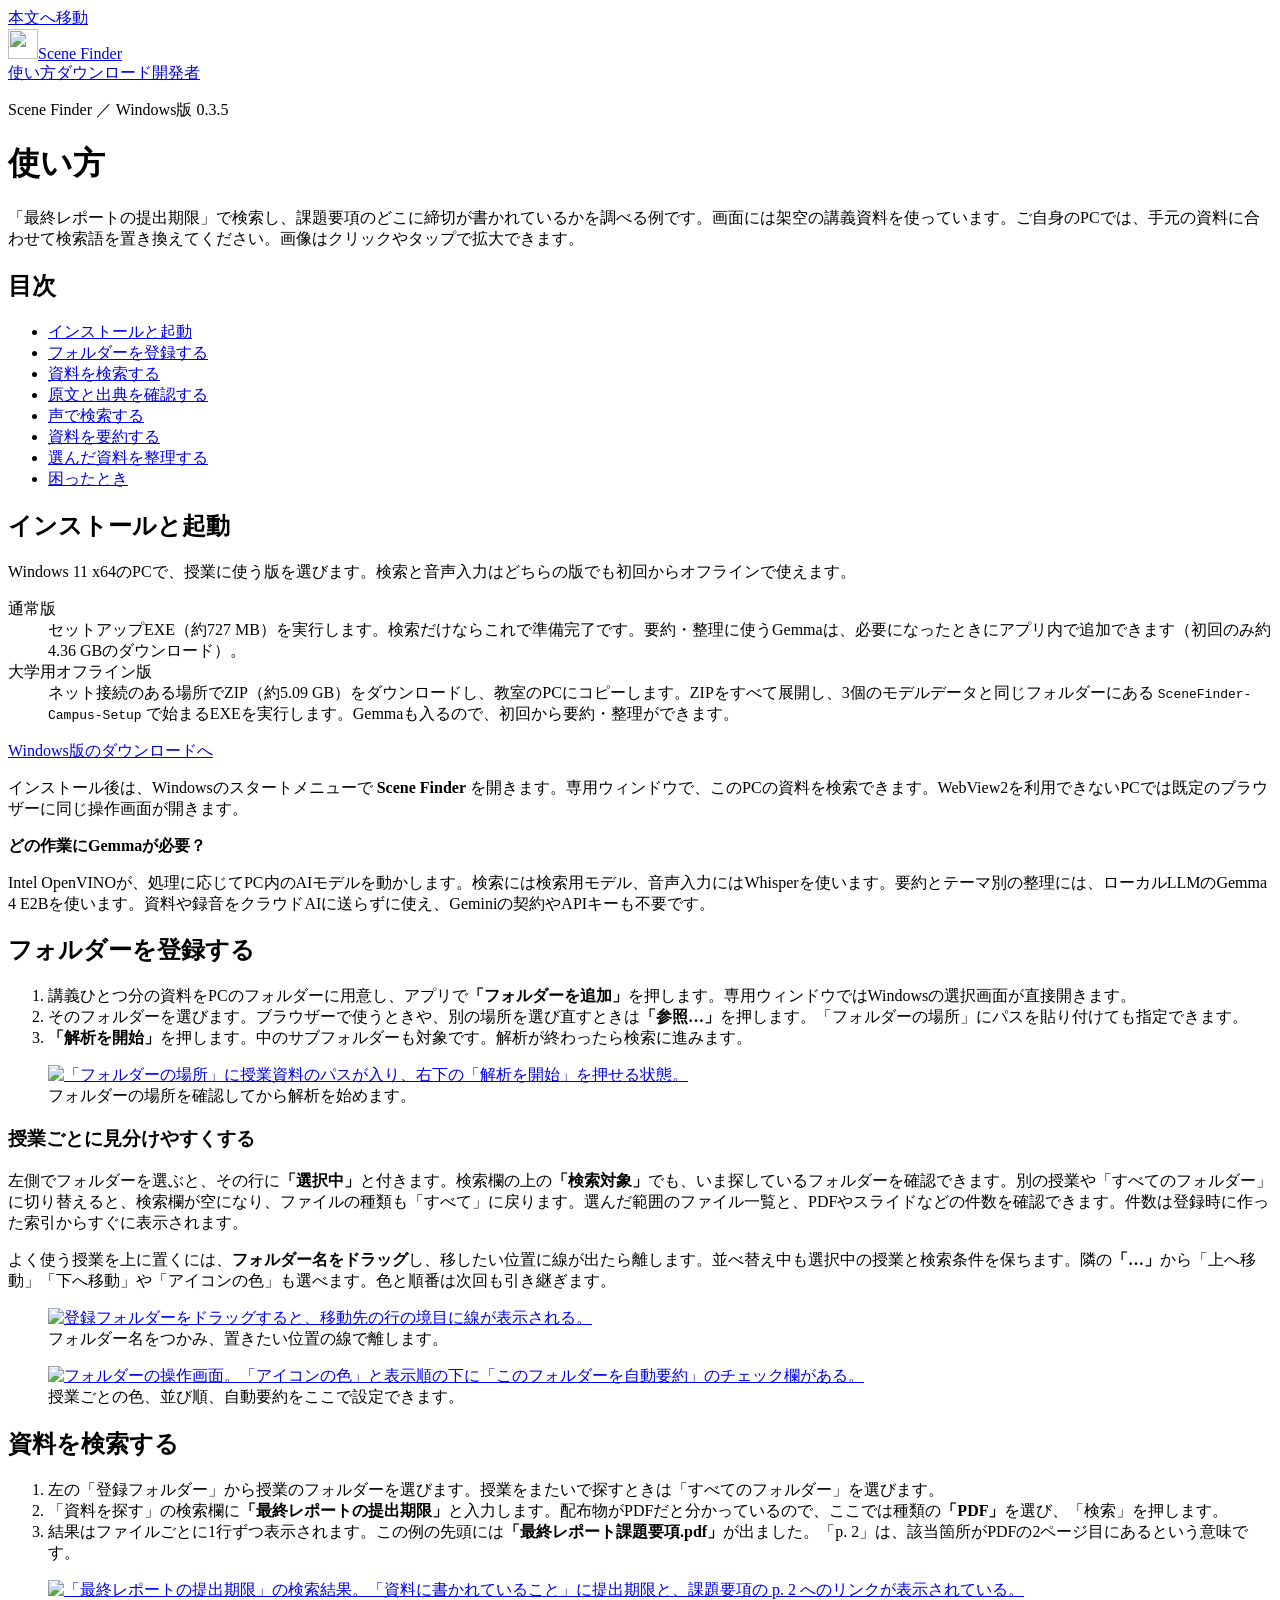
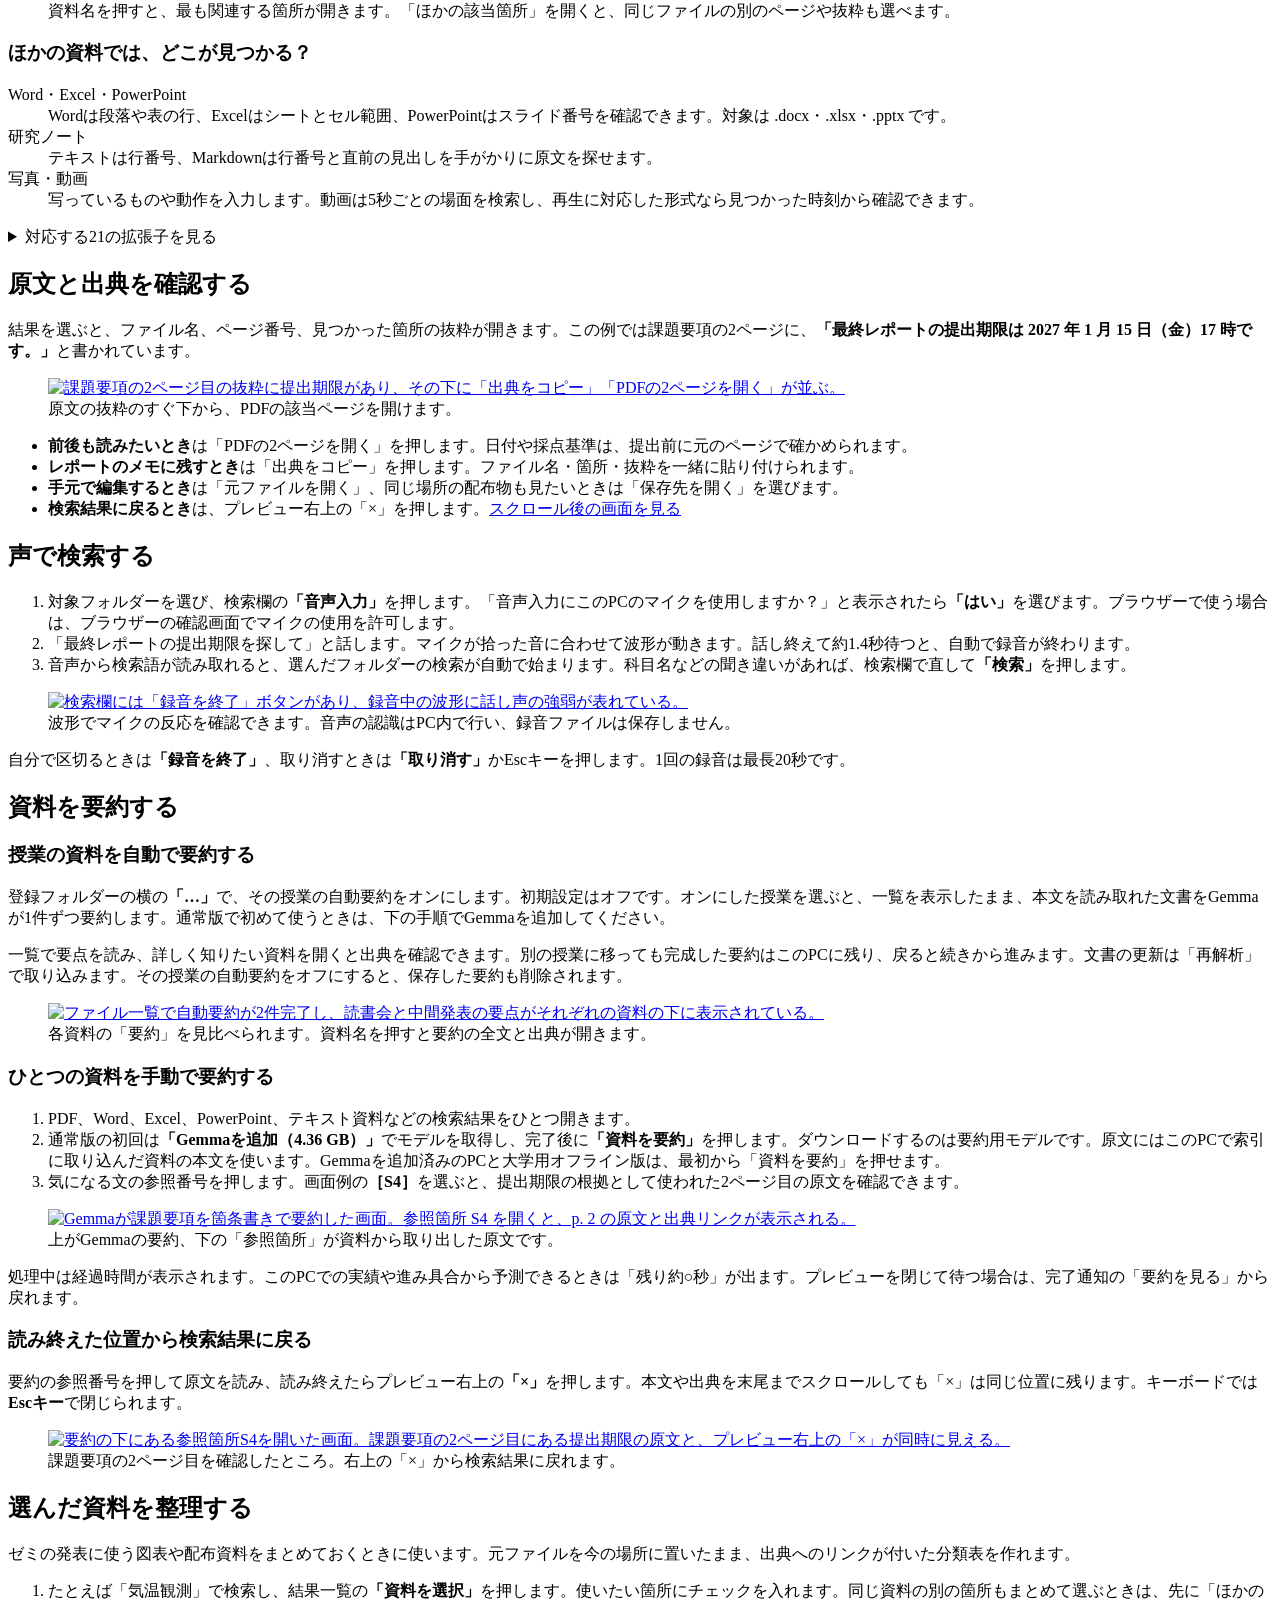
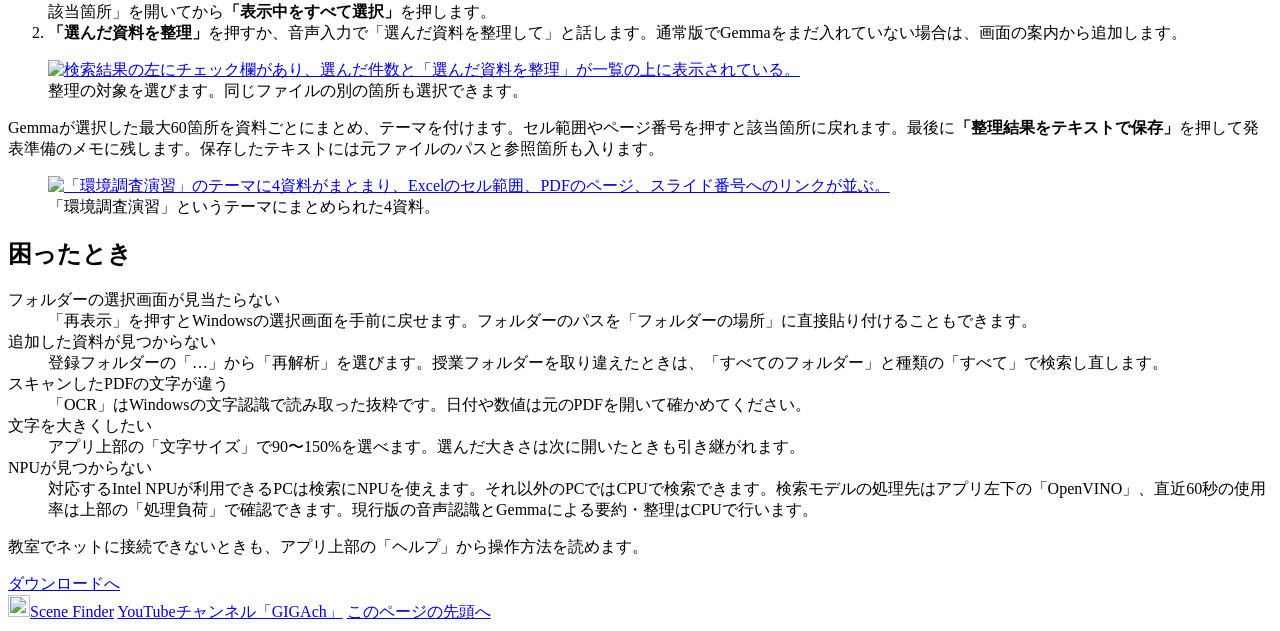
==== public/guide/index.html @ 49813d2c "検証済みの0.3.5大学用ZIPと自動要約の完了画面を反映" ====
<!doctype html>
<html lang="ja">
<head>
  <meta charset="utf-8">
  <meta name="viewport" content="width=device-width, initial-scale=1">
  <meta name="theme-color" content="#f8f7f1">
  <meta name="description" content="Scene Finderの使い方。授業フォルダーを登録し、検索結果からPDFの原文を開く手順を実際の画面で紹介します。音声検索、Gemmaの要約・整理、オフラインでの導入方法も掲載。">
  <title>使い方｜Scene Finder</title>
  <link rel="icon" href="/assets/brand.svg" type="image/svg+xml">
  <link rel="stylesheet" href="/site.css">
  <link rel="stylesheet" href="/guide/guide.css">
</head>
<body class="guide-page">
  <a class="skip" href="#main">本文へ移動</a>
  <header class="mast">
    <div class="frame mast-inner">
      <a class="wordmark" href="/" aria-label="Scene Finder トップ"><img src="/assets/brand.svg" alt="" width="30" height="30"><span>Scene Finder</span></a>
      <nav aria-label="サイトメニュー"><a href="/guide/" aria-current="page">使い方</a><a href="/#downloads">ダウンロード</a><a href="/#developer">開発者</a></nav>
    </div>
  </header>
  <main id="main" class="frame guide-layout" tabindex="-1">
    <div class="guide-title">
      <p class="guide-edition">Scene Finder ／ Windows版 0.3.5</p>
      <h1>使い方</h1>
      <p>「最終レポートの提出期限」で検索し、課題要項のどこに締切が書かれているかを調べる例です。画面には架空の講義資料を使っています。ご自身のPCでは、手元の資料に合わせて検索語を置き換えてください。画像はクリックやタップで拡大できます。</p>
    </div>
    <nav class="contents" aria-label="使い方の目次">
      <h2>目次</h2>
      <ul>
        <li><a href="#setup">インストールと起動</a></li>
        <li><a href="#folder">フォルダーを登録する</a></li>
        <li><a href="#search">資料を検索する</a></li>
        <li><a href="#source">原文と出典を確認する</a></li>
        <li><a href="#voice">声で検索する</a></li>
        <li><a href="#summary">資料を要約する</a></li>
        <li><a href="#organize">選んだ資料を整理する</a></li>
        <li><a href="#help">困ったとき</a></li>
      </ul>
    </nav>
    <div class="guide-body">
      <section id="setup">
        <h2>インストールと起動</h2>
        <p>Windows 11 x64のPCで、授業に使う版を選びます。検索と音声入力はどちらの版でも初回からオフラインで使えます。</p>
        <dl class="guide-editions">
          <div><dt>通常版</dt><dd>セットアップEXE（約727 MB）を実行します。検索だけならこれで準備完了です。要約・整理に使うGemmaは、必要になったときにアプリ内で追加できます（初回のみ約4.36 GBのダウンロード）。</dd></div>
          <div><dt>大学用オフライン版</dt><dd>ネット接続のある場所でZIP（約5.09 GB）をダウンロードし、教室のPCにコピーします。ZIPをすべて展開し、3個のモデルデータと同じフォルダーにある <code>SceneFinder-Campus-Setup</code> で始まるEXEを実行します。Gemmaも入るので、初回から要約・整理ができます。</dd></div>
        </dl>
        <p><a class="guide-text-link" href="/#downloads">Windows版のダウンロードへ</a></p>
        <p>インストール後は、Windowsのスタートメニューで <strong>Scene Finder</strong> を開きます。専用ウィンドウで、このPCの資料を検索できます。WebView2を利用できないPCでは既定のブラウザーに同じ操作画面が開きます。</p>
        <aside class="guide-note"><strong>どの作業にGemmaが必要？</strong><p>Intel OpenVINOが、処理に応じてPC内のAIモデルを動かします。検索には検索用モデル、音声入力にはWhisperを使います。要約とテーマ別の整理には、ローカルLLMのGemma 4 E2Bを使います。資料や録音をクラウドAIに送らずに使え、Geminiの契約やAPIキーも不要です。</p></aside>
      </section>

      <section id="folder">
        <h2>フォルダーを登録する</h2>
        <ol>
          <li>講義ひとつ分の資料をPCのフォルダーに用意し、アプリで<strong>「フォルダーを追加」</strong>を押します。専用ウィンドウではWindowsの選択画面が直接開きます。</li>
          <li>そのフォルダーを選びます。ブラウザーで使うときや、別の場所を選び直すときは<strong>「参照…」</strong>を押します。「フォルダーの場所」にパスを貼り付けても指定できます。</li>
          <li><strong>「解析を開始」</strong>を押します。中のサブフォルダーも対象です。解析が終わったら検索に進みます。</li>
        </ol>
        <figure class="guide-shot compact"><a href="/assets/guide/folder-add.webp" target="_blank" rel="noopener" aria-label="フォルダーを追加する画面を拡大（新しいタブ）"><img src="/assets/guide/folder-add.webp" width="1032" height="624" alt="「フォルダーの場所」に授業資料のパスが入り、右下の「解析を開始」を押せる状態。" loading="lazy"></a><figcaption>フォルダーの場所を確認してから解析を始めます。</figcaption></figure>
        <h3>授業ごとに見分けやすくする</h3>
        <p>左側でフォルダーを選ぶと、その行に<strong>「選択中」</strong>と付きます。検索欄の上の<strong>「検索対象」</strong>でも、いま探しているフォルダーを確認できます。別の授業や「すべてのフォルダー」に切り替えると、検索欄が空になり、ファイルの種類も「すべて」に戻ります。選んだ範囲のファイル一覧と、PDFやスライドなどの件数を確認できます。件数は登録時に作った索引からすぐに表示されます。</p>
        <p>よく使う授業を上に置くには、<strong>フォルダー名をドラッグ</strong>し、移したい位置に線が出たら離します。並べ替え中も選択中の授業と検索条件を保ちます。隣の<strong>「…」</strong>から「上へ移動」「下へ移動」や「アイコンの色」も選べます。色と順番は次回も引き継ぎます。</p>
        <figure class="guide-shot compact"><a href="/assets/guide/folder-drag.webp" target="_blank" rel="noopener" aria-label="ドラッグで授業の順番を変更する画面を拡大（新しいタブ）"><img src="/assets/guide/folder-drag.webp" width="486" height="394" alt="登録フォルダーをドラッグすると、移動先の行の境目に線が表示される。" loading="lazy"></a><figcaption>フォルダー名をつかみ、置きたい位置の線で離します。</figcaption></figure>
        <figure class="guide-shot compact"><a href="/assets/guide/folder-settings.webp" target="_blank" rel="noopener" aria-label="フォルダーの色と並び順の設定画面を拡大（新しいタブ）"><img src="/assets/guide/folder-settings.webp" width="720" height="627" alt="フォルダーの操作画面。「アイコンの色」と表示順の下に「このフォルダーを自動要約」のチェック欄がある。" loading="lazy"></a><figcaption>授業ごとの色、並び順、自動要約をここで設定できます。</figcaption></figure>
      </section>

      <section id="search">
        <h2>資料を検索する</h2>
        <ol>
          <li>左の「登録フォルダー」から授業のフォルダーを選びます。授業をまたいで探すときは「すべてのフォルダー」を選びます。</li>
          <li>「資料を探す」の検索欄に<strong>「最終レポートの提出期限」</strong>と入力します。配布物がPDFだと分かっているので、ここでは種類の<strong>「PDF」</strong>を選び、「検索」を押します。</li>
          <li>結果はファイルごとに1行ずつ表示されます。この例の先頭には<strong>「最終レポート課題要項.pdf」</strong>が出ました。「p. 2」は、該当箇所がPDFの2ページ目にあるという意味です。</li>
        </ol>
        <figure class="guide-shot"><a href="/assets/guide/search-results.webp" target="_blank" rel="noopener" aria-label="PDFの検索結果を拡大（新しいタブ）"><img src="/assets/guide/search-results.webp" width="1280" height="900" alt="「最終レポートの提出期限」の検索結果。「資料に書かれていること」に提出期限と、課題要項の p. 2 へのリンクが表示されている。" loading="lazy"></a><figcaption>資料名を押すと、最も関連する箇所が開きます。「ほかの該当箇所」を開くと、同じファイルの別のページや抜粋も選べます。</figcaption></figure>
        <h3>ほかの資料では、どこが見つかる？</h3>
        <dl class="formats">
          <div><dt>Word・Excel・PowerPoint</dt><dd>Wordは段落や表の行、Excelはシートとセル範囲、PowerPointはスライド番号を確認できます。対象は .docx・.xlsx・.pptx です。</dd></div>
          <div><dt>研究ノート</dt><dd>テキストは行番号、Markdownは行番号と直前の見出しを手がかりに原文を探せます。</dd></div>
          <div><dt>写真・動画</dt><dd>写っているものや動作を入力します。動画は5秒ごとの場面を検索し、再生に対応した形式なら見つかった時刻から確認できます。</dd></div>
        </dl>
        <details><summary>対応する21の拡張子を見る</summary><ul>
          <li>文書・表・スライド　.pdf、.docx、.xlsx、.pptx</li>
          <li>テキスト・研究ノート　.txt、.md</li>
          <li>写真　.jpg、.jpeg、.png、.webp、.bmp、.tif、.tiff</li>
          <li>動画　.mp4、.mov、.m4v、.webm、.mkv、.avi、.mts、.m2ts</li>
        </ul><p>動画の読み取り・再生は、PCで利用できるコーデックにも依存します。</p></details>
      </section>

      <section id="source">
        <h2>原文と出典を確認する</h2>
        <p>結果を選ぶと、ファイル名、ページ番号、見つかった箇所の抜粋が開きます。この例では課題要項の2ページに、<strong>「最終レポートの提出期限は 2027 年 1 月 15 日（金）17 時です。」</strong>と書かれています。</p>
        <figure class="guide-shot compact"><a href="/assets/guide/source-preview.webp" target="_blank" rel="noopener" aria-label="課題要項の原文と操作ボタンを拡大（新しいタブ）"><img src="/assets/guide/source-preview.webp" width="1120" height="1102" alt="課題要項の2ページ目の抜粋に提出期限があり、その下に「出典をコピー」「PDFの2ページを開く」が並ぶ。" loading="lazy"></a><figcaption>原文の抜粋のすぐ下から、PDFの該当ページを開けます。</figcaption></figure>
        <ul class="action-list">
          <li><strong>前後も読みたいとき</strong>は「PDFの2ページを開く」を押します。日付や採点基準は、提出前に元のページで確かめられます。</li>
          <li><strong>レポートのメモに残すとき</strong>は「出典をコピー」を押します。ファイル名・箇所・抜粋を一緒に貼り付けられます。</li>
          <li><strong>手元で編集するとき</strong>は「元ファイルを開く」、同じ場所の配布物も見たいときは「保存先を開く」を選びます。</li>
          <li><strong>検索結果に戻るとき</strong>は、プレビュー右上の「×」を押します。<a href="#close-preview">スクロール後の画面を見る</a></li>
        </ul>
      </section>

      <section id="voice">
        <h2>声で検索する</h2>
        <ol>
          <li>対象フォルダーを選び、検索欄の<strong>「音声入力」</strong>を押します。「音声入力にこのPCのマイクを使用しますか？」と表示されたら<strong>「はい」</strong>を選びます。ブラウザーで使う場合は、ブラウザーの確認画面でマイクの使用を許可します。</li>
          <li>「最終レポートの提出期限を探して」と話します。マイクが拾った音に合わせて波形が動きます。話し終えて約1.4秒待つと、自動で録音が終わります。</li>
          <li>音声から検索語が読み取れると、選んだフォルダーの検索が自動で始まります。科目名などの聞き違いがあれば、検索欄で直して<strong>「検索」</strong>を押します。</li>
        </ol>
        <figure class="guide-shot"><a href="/assets/guide/voice-input.webp" target="_blank" rel="noopener" aria-label="録音中の波形と検索欄を拡大（新しいタブ）"><img src="/assets/guide/voice-input.webp" width="1401" height="486" alt="検索欄には「録音を終了」ボタンがあり、録音中の波形に話し声の強弱が表れている。" loading="lazy"></a><figcaption>波形でマイクの反応を確認できます。音声の認識はPC内で行い、録音ファイルは保存しません。</figcaption></figure>
        <p>自分で区切るときは<strong>「録音を終了」</strong>、取り消すときは<strong>「取り消す」</strong>かEscキーを押します。1回の録音は最長20秒です。</p>
      </section>

      <section id="summary">
        <h2>資料を要約する</h2>
        <h3>授業の資料を自動で要約する</h3>
        <p>登録フォルダーの横の<strong>「…」</strong>で、その授業の自動要約をオンにします。初期設定はオフです。オンにした授業を選ぶと、一覧を表示したまま、本文を読み取れた文書をGemmaが1件ずつ要約します。通常版で初めて使うときは、下の手順でGemmaを追加してください。</p>
        <p>一覧で要点を読み、詳しく知りたい資料を開くと出典を確認できます。別の授業に移っても完成した要約はこのPCに残り、戻ると続きから進みます。文書の更新は「再解析」で取り込みます。その授業の自動要約をオフにすると、保存した要約も削除されます。</p>
        <figure class="guide-shot"><a href="/assets/guide/folder-summaries.webp" target="_blank" rel="noopener" aria-label="文書ごとの自動要約を拡大（新しいタブ）"><img src="/assets/guide/folder-summaries.webp" width="1371" height="611" alt="ファイル一覧で自動要約が2件完了し、読書会と中間発表の要点がそれぞれの資料の下に表示されている。" loading="lazy"></a><figcaption>各資料の「要約」を見比べられます。資料名を押すと要約の全文と出典が開きます。</figcaption></figure>
        <h3>ひとつの資料を手動で要約する</h3>
        <ol>
          <li>PDF、Word、Excel、PowerPoint、テキスト資料などの検索結果をひとつ開きます。</li>
          <li>通常版の初回は<strong>「Gemmaを追加（4.36 GB）」</strong>でモデルを取得し、完了後に<strong>「資料を要約」</strong>を押します。ダウンロードするのは要約用モデルです。原文にはこのPCで索引に取り込んだ資料の本文を使います。Gemmaを追加済みのPCと大学用オフライン版は、最初から「資料を要約」を押せます。</li>
          <li>気になる文の参照番号を押します。画面例の<strong>［S4］</strong>を選ぶと、提出期限の根拠として使われた2ページ目の原文を確認できます。</li>
        </ol>
        <figure class="guide-shot compact"><a href="/assets/guide/summary.webp" target="_blank" rel="noopener" aria-label="Gemmaの要約と参照箇所を拡大（新しいタブ）"><img src="/assets/guide/summary.webp" width="969" height="1007" alt="Gemmaが課題要項を箇条書きで要約した画面。参照箇所 S4 を開くと、p. 2 の原文と出典リンクが表示される。" loading="lazy"></a><figcaption>上がGemmaの要約、下の「参照箇所」が資料から取り出した原文です。</figcaption></figure>
        <p>処理中は経過時間が表示されます。このPCでの実績や進み具合から予測できるときは「残り約○秒」が出ます。プレビューを閉じて待つ場合は、完了通知の「要約を見る」から戻れます。</p>
        <h3 id="close-preview">読み終えた位置から検索結果に戻る</h3>
        <p>要約の参照番号を押して原文を読み、読み終えたらプレビュー右上の<strong>「×」</strong>を押します。本文や出典を末尾までスクロールしても「×」は同じ位置に残ります。キーボードでは<strong>Escキー</strong>で閉じられます。</p>
        <figure class="guide-shot compact"><a href="/assets/guide/preview-close.webp" target="_blank" rel="noopener" aria-label="スクロールしたプレビューと閉じるボタンを拡大（新しいタブ）"><img src="/assets/guide/preview-close.webp" width="1424" height="1002" alt="要約の下にある参照箇所S4を開いた画面。課題要項の2ページ目にある提出期限の原文と、プレビュー右上の「×」が同時に見える。" loading="lazy"></a><figcaption>課題要項の2ページ目を確認したところ。右上の「×」から検索結果に戻れます。</figcaption></figure>
      </section>

      <section id="organize">
        <h2>選んだ資料を整理する</h2>
        <p>ゼミの発表に使う図表や配布資料をまとめておくときに使います。元ファイルを今の場所に置いたまま、出典へのリンクが付いた分類表を作れます。</p>
        <ol>
          <li>たとえば「気温観測」で検索し、結果一覧の<strong>「資料を選択」</strong>を押します。使いたい箇所にチェックを入れます。同じ資料の別の箇所もまとめて選ぶときは、先に「ほかの該当箇所」を開いてから<strong>「表示中をすべて選択」</strong>を押します。</li>
          <li><strong>「選んだ資料を整理」</strong>を押すか、音声入力で「選んだ資料を整理して」と話します。通常版でGemmaをまだ入れていない場合は、画面の案内から追加します。</li>
        </ol>
        <figure class="guide-shot"><a href="/assets/guide/selection.webp" target="_blank" rel="noopener" aria-label="資料にチェックを入れる画面を拡大（新しいタブ）"><img src="/assets/guide/selection.webp" width="1401" height="920" alt="検索結果の左にチェック欄があり、選んだ件数と「選んだ資料を整理」が一覧の上に表示されている。" loading="lazy"></a><figcaption>整理の対象を選びます。同じファイルの別の箇所も選択できます。</figcaption></figure>
        <p>Gemmaが選択した最大60箇所を資料ごとにまとめ、テーマを付けます。セル範囲やページ番号を押すと該当箇所に戻れます。最後に<strong>「整理結果をテキストで保存」</strong>を押して発表準備のメモに残します。保存したテキストには元ファイルのパスと参照箇所も入ります。</p>
        <figure class="guide-shot"><a href="/assets/guide/organize.webp" target="_blank" rel="noopener" aria-label="テーマ別の整理結果を拡大（新しいタブ）"><img src="/assets/guide/organize.webp" width="1401" height="635" alt="「環境調査演習」のテーマに4資料がまとまり、Excelのセル範囲、PDFのページ、スライド番号へのリンクが並ぶ。" loading="lazy"></a><figcaption>「環境調査演習」というテーマにまとめられた4資料。</figcaption></figure>
      </section>

      <section id="help">
        <h2>困ったとき</h2>
        <dl class="formats">
          <div><dt>フォルダーの選択画面が見当たらない</dt><dd>「再表示」を押すとWindowsの選択画面を手前に戻せます。フォルダーのパスを「フォルダーの場所」に直接貼り付けることもできます。</dd></div>
          <div><dt>追加した資料が見つからない</dt><dd>登録フォルダーの「…」から「再解析」を選びます。授業フォルダーを取り違えたときは、「すべてのフォルダー」と種類の「すべて」で検索し直します。</dd></div>
          <div><dt>スキャンしたPDFの文字が違う</dt><dd>「OCR」はWindowsの文字認識で読み取った抜粋です。日付や数値は元のPDFを開いて確かめてください。</dd></div>
          <div><dt>文字を大きくしたい</dt><dd>アプリ上部の「文字サイズ」で90〜150%を選べます。選んだ大きさは次に開いたときも引き継がれます。</dd></div>
          <div><dt>NPUが見つからない</dt><dd>対応するIntel NPUが利用できるPCは検索にNPUを使えます。それ以外のPCではCPUで検索できます。検索モデルの処理先はアプリ左下の「OpenVINO」、直近60秒の使用率は上部の「処理負荷」で確認できます。現行版の音声認識とGemmaによる要約・整理はCPUで行います。</dd></div>
        </dl>
        <p>教室でネットに接続できないときも、アプリ上部の「ヘルプ」から操作方法を読めます。</p>
        <a class="primary" href="/#downloads">ダウンロードへ</a>
      </section>
    </div>
  </main>
  <footer>
    <div class="frame foot-inner guide-footer">
      <a class="foot-brand" href="/"><img src="/assets/brand.svg" width="22" height="22" alt="">Scene Finder</a>
      <a href="https://www.youtube.com/@gigach">YouTubeチャンネル「GIGAch」</a>
      <a href="#main">このページの先頭へ</a>
    </div>
  </footer>
</body>
</html>
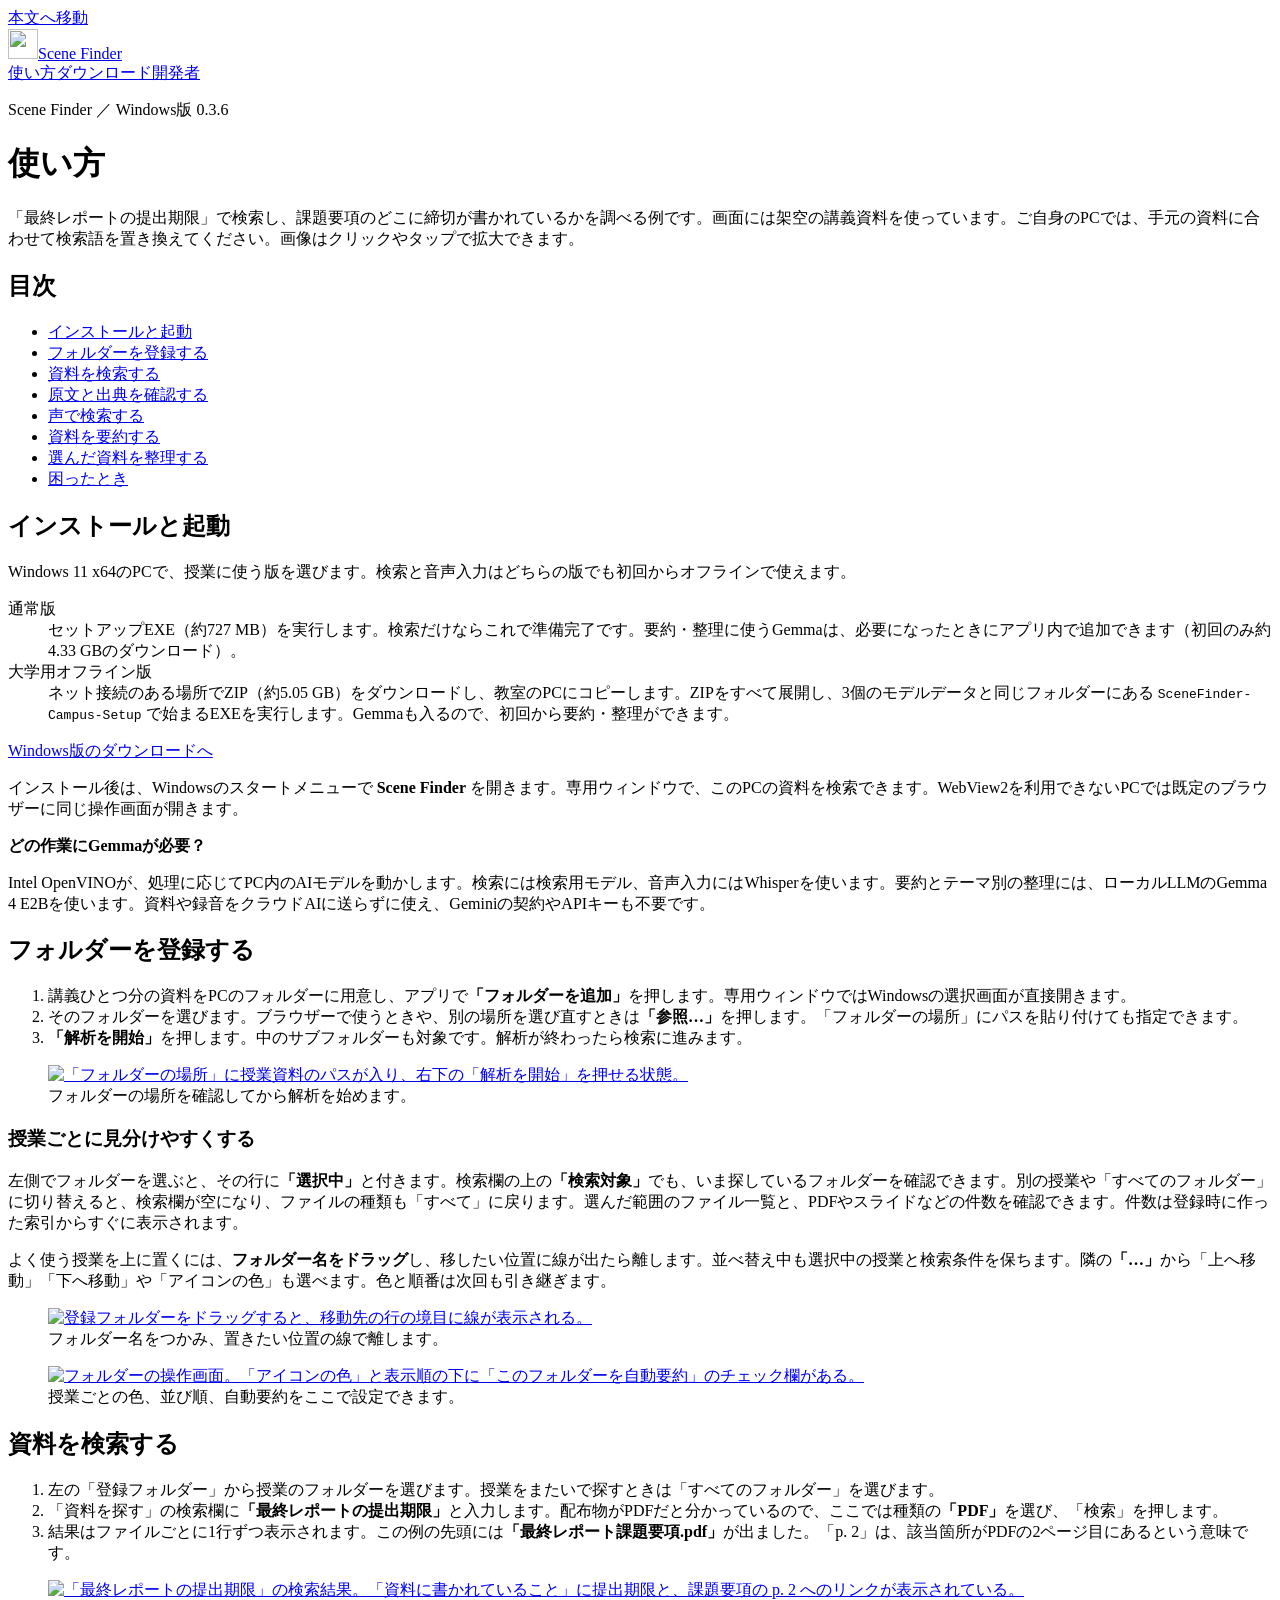
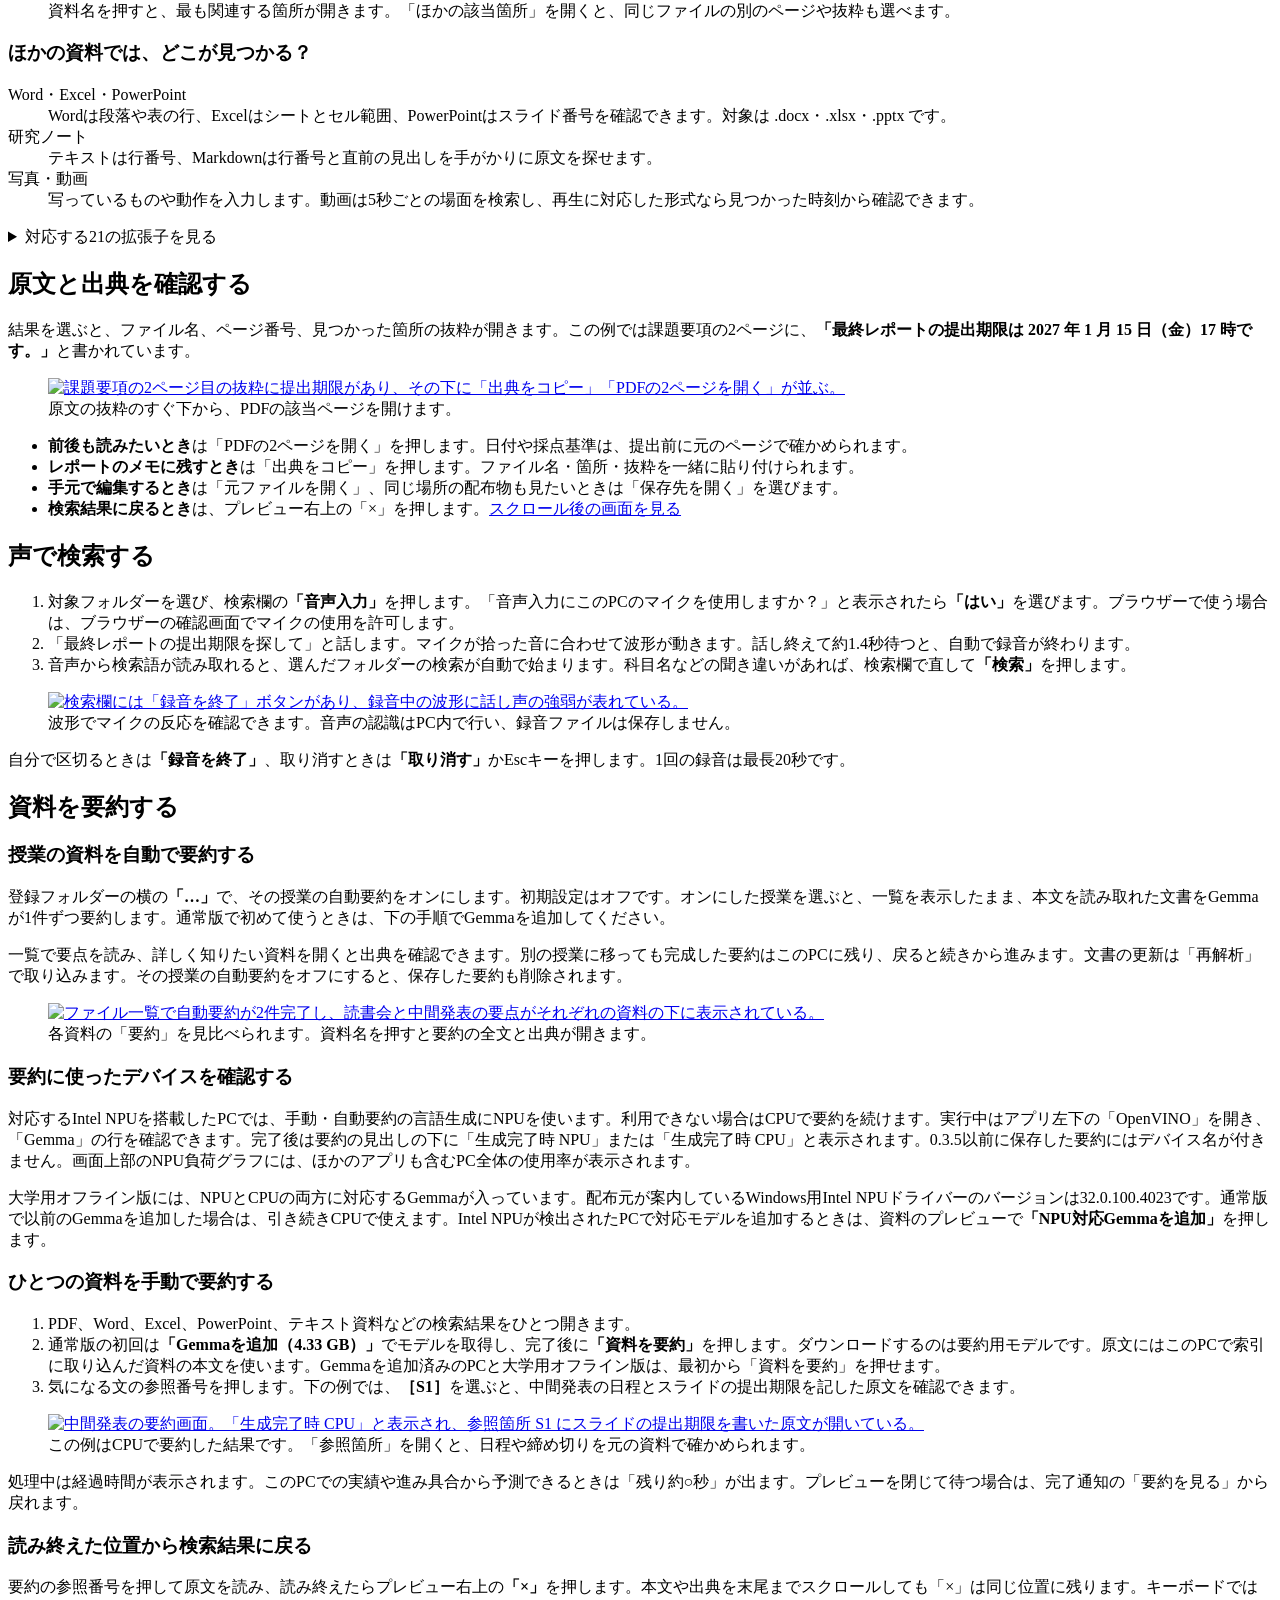
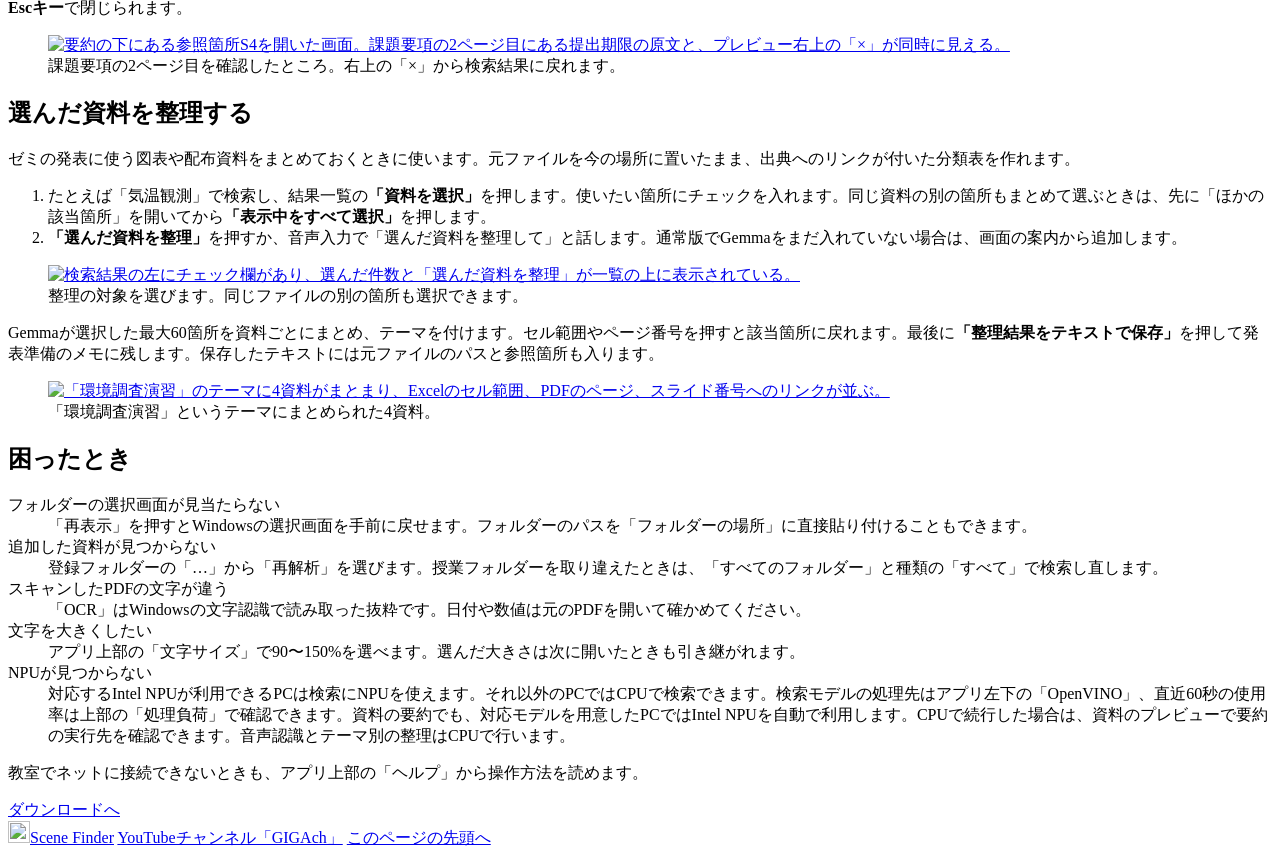
==== commit c80d1b51: "0.3.6のNPU要約と大学用オフライン版を案内" ====
--- a/public/guide/index.html
+++ b/public/guide/index.html
@@ -20,7 +20,7 @@
   </header>
   <main id="main" class="frame guide-layout" tabindex="-1">
     <div class="guide-title">
-      <p class="guide-edition">Scene Finder ／ Windows版 0.3.5</p>
+      <p class="guide-edition">Scene Finder ／ Windows版 0.3.6</p>
       <h1>使い方</h1>
       <p>「最終レポートの提出期限」で検索し、課題要項のどこに締切が書かれているかを調べる例です。画面には架空の講義資料を使っています。ご自身のPCでは、手元の資料に合わせて検索語を置き換えてください。画像はクリックやタップで拡大できます。</p>
     </div>
@@ -42,8 +42,8 @@
         <h2>インストールと起動</h2>
         <p>Windows 11 x64のPCで、授業に使う版を選びます。検索と音声入力はどちらの版でも初回からオフラインで使えます。</p>
         <dl class="guide-editions">
-          <div><dt>通常版</dt><dd>セットアップEXE（約727 MB）を実行します。検索だけならこれで準備完了です。要約・整理に使うGemmaは、必要になったときにアプリ内で追加できます（初回のみ約4.36 GBのダウンロード）。</dd></div>
-          <div><dt>大学用オフライン版</dt><dd>ネット接続のある場所でZIP（約5.09 GB）をダウンロードし、教室のPCにコピーします。ZIPをすべて展開し、3個のモデルデータと同じフォルダーにある <code>SceneFinder-Campus-Setup</code> で始まるEXEを実行します。Gemmaも入るので、初回から要約・整理ができます。</dd></div>
+          <div><dt>通常版</dt><dd>セットアップEXE（約727 MB）を実行します。検索だけならこれで準備完了です。要約・整理に使うGemmaは、必要になったときにアプリ内で追加できます（初回のみ約4.33 GBのダウンロード）。</dd></div>
+          <div><dt>大学用オフライン版</dt><dd>ネット接続のある場所でZIP（約5.05 GB）をダウンロードし、教室のPCにコピーします。ZIPをすべて展開し、3個のモデルデータと同じフォルダーにある <code>SceneFinder-Campus-Setup</code> で始まるEXEを実行します。Gemmaも入るので、初回から要約・整理ができます。</dd></div>
         </dl>
         <p><a class="guide-text-link" href="/#downloads">Windows版のダウンロードへ</a></p>
         <p>インストール後は、Windowsのスタートメニューで <strong>Scene Finder</strong> を開きます。専用ウィンドウで、このPCの資料を検索できます。WebView2を利用できないPCでは既定のブラウザーに同じ操作画面が開きます。</p>
@@ -116,13 +116,16 @@
         <p>登録フォルダーの横の<strong>「…」</strong>で、その授業の自動要約をオンにします。初期設定はオフです。オンにした授業を選ぶと、一覧を表示したまま、本文を読み取れた文書をGemmaが1件ずつ要約します。通常版で初めて使うときは、下の手順でGemmaを追加してください。</p>
         <p>一覧で要点を読み、詳しく知りたい資料を開くと出典を確認できます。別の授業に移っても完成した要約はこのPCに残り、戻ると続きから進みます。文書の更新は「再解析」で取り込みます。その授業の自動要約をオフにすると、保存した要約も削除されます。</p>
         <figure class="guide-shot"><a href="/assets/guide/folder-summaries.webp" target="_blank" rel="noopener" aria-label="文書ごとの自動要約を拡大（新しいタブ）"><img src="/assets/guide/folder-summaries.webp" width="1371" height="611" alt="ファイル一覧で自動要約が2件完了し、読書会と中間発表の要点がそれぞれの資料の下に表示されている。" loading="lazy"></a><figcaption>各資料の「要約」を見比べられます。資料名を押すと要約の全文と出典が開きます。</figcaption></figure>
+        <h3>要約に使ったデバイスを確認する</h3>
+        <p>対応するIntel NPUを搭載したPCでは、手動・自動要約の言語生成にNPUを使います。利用できない場合はCPUで要約を続けます。実行中はアプリ左下の「OpenVINO」を開き、「Gemma」の行を確認できます。完了後は要約の見出しの下に「生成完了時 NPU」または「生成完了時 CPU」と表示されます。0.3.5以前に保存した要約にはデバイス名が付きません。画面上部のNPU負荷グラフには、ほかのアプリも含むPC全体の使用率が表示されます。</p>
+        <p>大学用オフライン版には、NPUとCPUの両方に対応するGemmaが入っています。配布元が案内しているWindows用Intel NPUドライバーのバージョンは32.0.100.4023です。通常版で以前のGemmaを追加した場合は、引き続きCPUで使えます。Intel NPUが検出されたPCで対応モデルを追加するときは、資料のプレビューで<strong>「NPU対応Gemmaを追加」</strong>を押します。</p>
         <h3>ひとつの資料を手動で要約する</h3>
         <ol>
           <li>PDF、Word、Excel、PowerPoint、テキスト資料などの検索結果をひとつ開きます。</li>
-          <li>通常版の初回は<strong>「Gemmaを追加（4.36 GB）」</strong>でモデルを取得し、完了後に<strong>「資料を要約」</strong>を押します。ダウンロードするのは要約用モデルです。原文にはこのPCで索引に取り込んだ資料の本文を使います。Gemmaを追加済みのPCと大学用オフライン版は、最初から「資料を要約」を押せます。</li>
-          <li>気になる文の参照番号を押します。画面例の<strong>［S4］</strong>を選ぶと、提出期限の根拠として使われた2ページ目の原文を確認できます。</li>
+          <li>通常版の初回は<strong>「Gemmaを追加（4.33 GB）」</strong>でモデルを取得し、完了後に<strong>「資料を要約」</strong>を押します。ダウンロードするのは要約用モデルです。原文にはこのPCで索引に取り込んだ資料の本文を使います。Gemmaを追加済みのPCと大学用オフライン版は、最初から「資料を要約」を押せます。</li>
+          <li>気になる文の参照番号を押します。下の例では、<strong>［S1］</strong>を選ぶと、中間発表の日程とスライドの提出期限を記した原文を確認できます。</li>
         </ol>
-        <figure class="guide-shot compact"><a href="/assets/guide/summary.webp" target="_blank" rel="noopener" aria-label="Gemmaの要約と参照箇所を拡大（新しいタブ）"><img src="/assets/guide/summary.webp" width="969" height="1007" alt="Gemmaが課題要項を箇条書きで要約した画面。参照箇所 S4 を開くと、p. 2 の原文と出典リンクが表示される。" loading="lazy"></a><figcaption>上がGemmaの要約、下の「参照箇所」が資料から取り出した原文です。</figcaption></figure>
+        <figure class="guide-shot compact"><a href="/assets/guide/summary.webp" target="_blank" rel="noopener" aria-label="Gemmaの要約と参照箇所を拡大（新しいタブ）"><img src="/assets/guide/summary.webp" width="969" height="453" alt="中間発表の要約画面。「生成完了時 CPU」と表示され、参照箇所 S1 にスライドの提出期限を書いた原文が開いている。" loading="lazy"></a><figcaption>この例はCPUで要約した結果です。「参照箇所」を開くと、日程や締め切りを元の資料で確かめられます。</figcaption></figure>
         <p>処理中は経過時間が表示されます。このPCでの実績や進み具合から予測できるときは「残り約○秒」が出ます。プレビューを閉じて待つ場合は、完了通知の「要約を見る」から戻れます。</p>
         <h3 id="close-preview">読み終えた位置から検索結果に戻る</h3>
         <p>要約の参照番号を押して原文を読み、読み終えたらプレビュー右上の<strong>「×」</strong>を押します。本文や出典を末尾までスクロールしても「×」は同じ位置に残ります。キーボードでは<strong>Escキー</strong>で閉じられます。</p>
@@ -148,7 +151,7 @@
           <div><dt>追加した資料が見つからない</dt><dd>登録フォルダーの「…」から「再解析」を選びます。授業フォルダーを取り違えたときは、「すべてのフォルダー」と種類の「すべて」で検索し直します。</dd></div>
           <div><dt>スキャンしたPDFの文字が違う</dt><dd>「OCR」はWindowsの文字認識で読み取った抜粋です。日付や数値は元のPDFを開いて確かめてください。</dd></div>
           <div><dt>文字を大きくしたい</dt><dd>アプリ上部の「文字サイズ」で90〜150%を選べます。選んだ大きさは次に開いたときも引き継がれます。</dd></div>
-          <div><dt>NPUが見つからない</dt><dd>対応するIntel NPUが利用できるPCは検索にNPUを使えます。それ以外のPCではCPUで検索できます。検索モデルの処理先はアプリ左下の「OpenVINO」、直近60秒の使用率は上部の「処理負荷」で確認できます。現行版の音声認識とGemmaによる要約・整理はCPUで行います。</dd></div>
+          <div><dt>NPUが見つからない</dt><dd>対応するIntel NPUが利用できるPCは検索にNPUを使えます。それ以外のPCではCPUで検索できます。検索モデルの処理先はアプリ左下の「OpenVINO」、直近60秒の使用率は上部の「処理負荷」で確認できます。資料の要約でも、対応モデルを用意したPCではIntel NPUを自動で利用します。CPUで続行した場合は、資料のプレビューで要約の実行先を確認できます。音声認識とテーマ別の整理はCPUで行います。</dd></div>
         </dl>
         <p>教室でネットに接続できないときも、アプリ上部の「ヘルプ」から操作方法を読めます。</p>
         <a class="primary" href="/#downloads">ダウンロードへ</a>
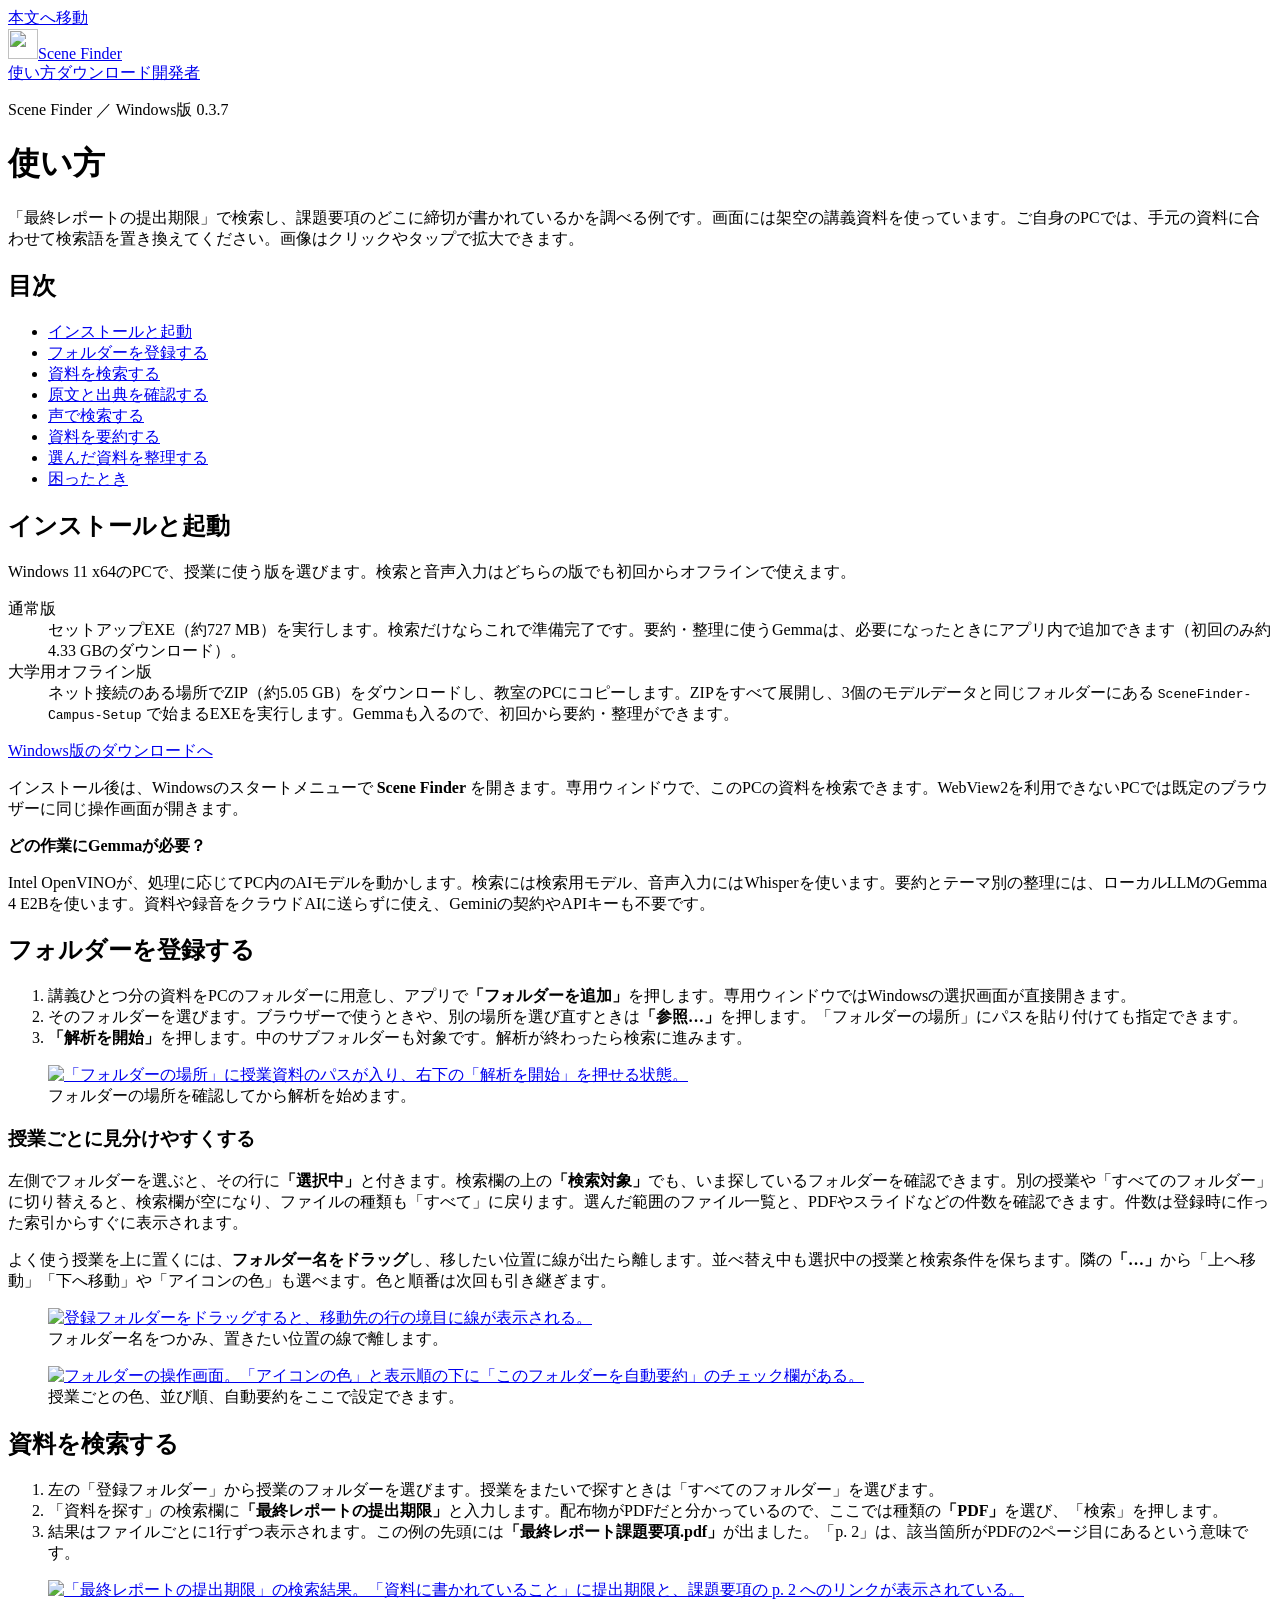
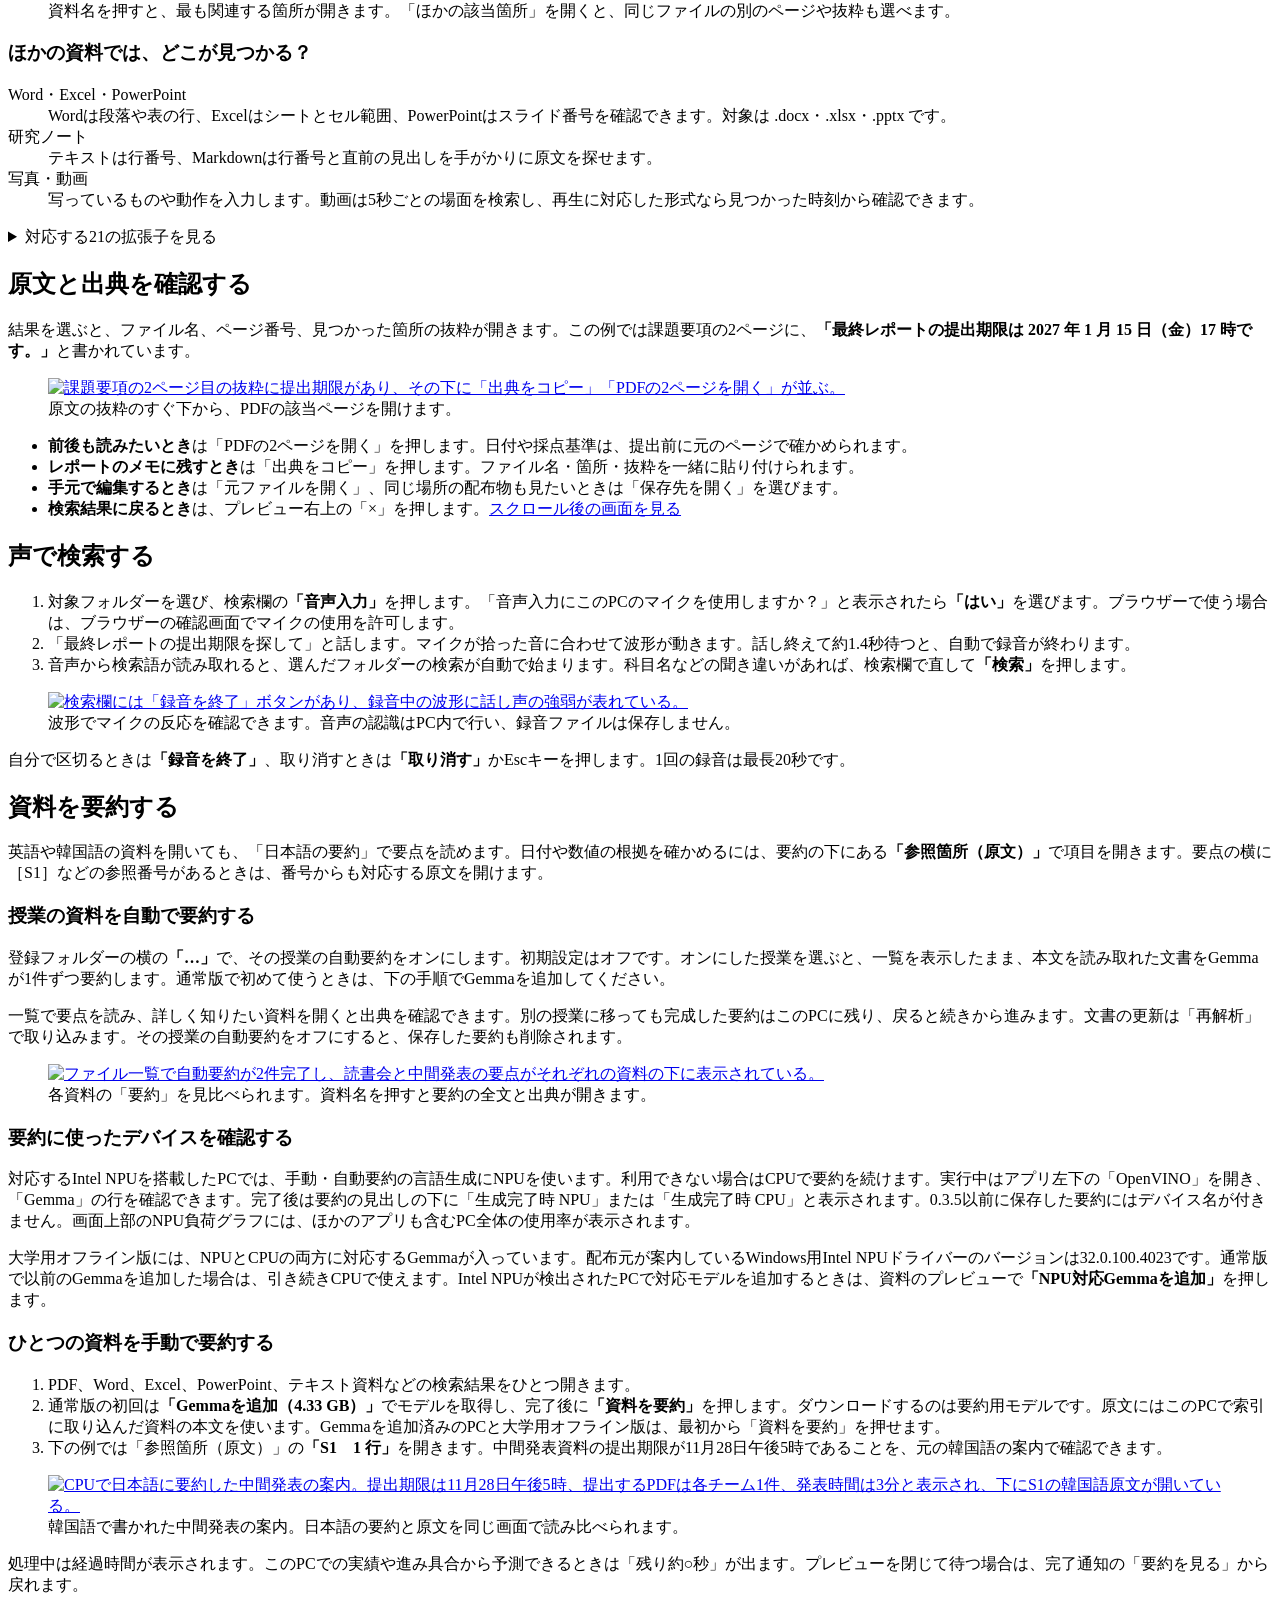
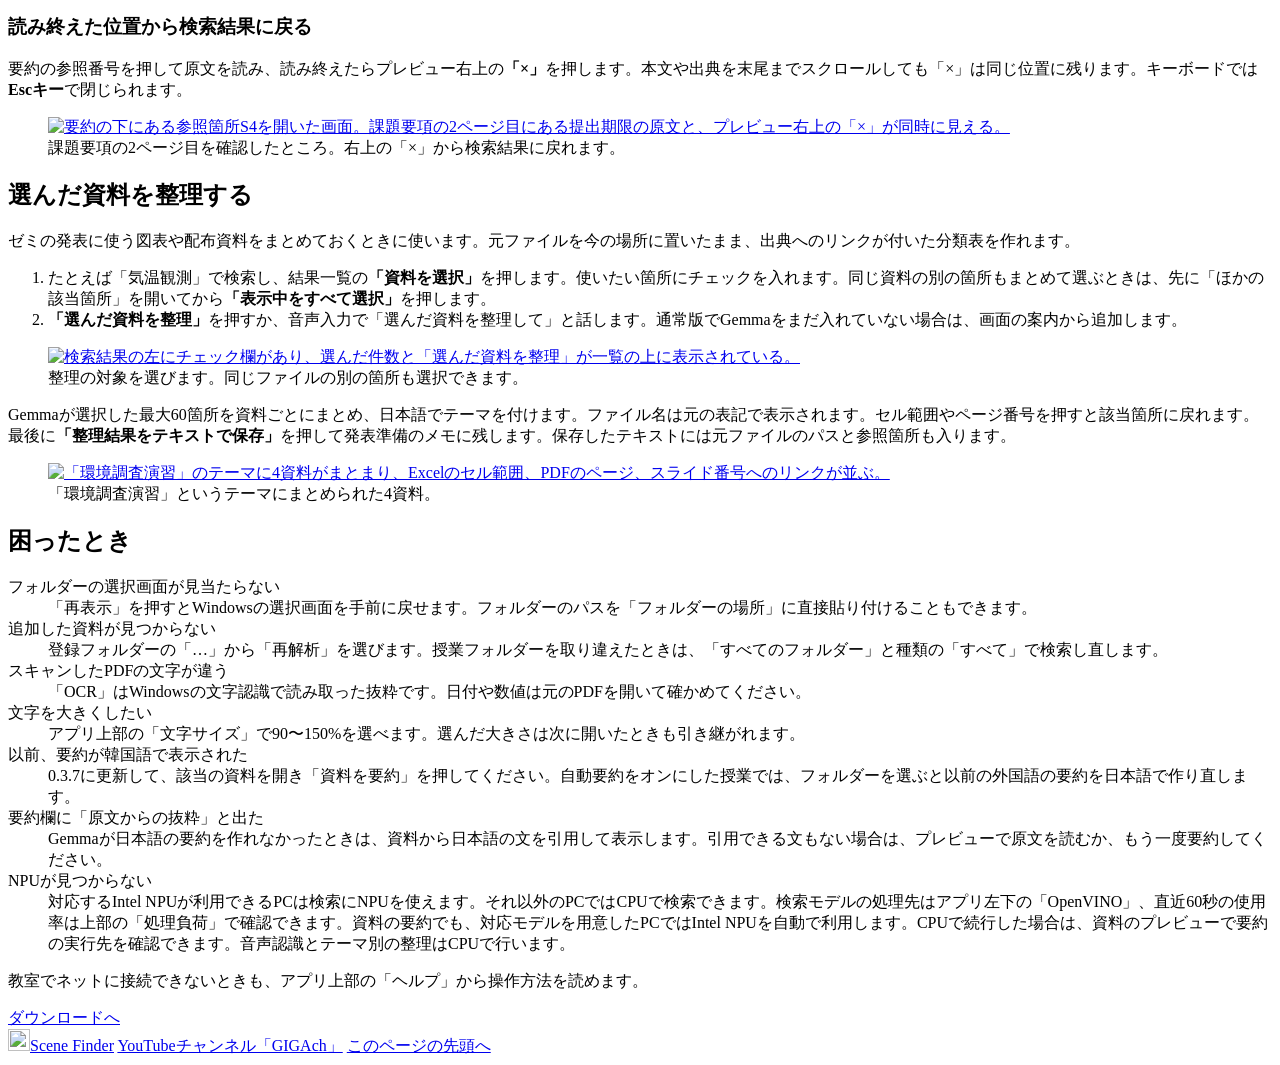
==== commit 3b7a686e: "0.3.7の日本語要約と原文の確認手順を案内する" ====
--- a/public/guide/index.html
+++ b/public/guide/index.html
@@ -20,7 +20,7 @@
   </header>
   <main id="main" class="frame guide-layout" tabindex="-1">
     <div class="guide-title">
-      <p class="guide-edition">Scene Finder ／ Windows版 0.3.6</p>
+      <p class="guide-edition">Scene Finder ／ Windows版 0.3.7</p>
       <h1>使い方</h1>
       <p>「最終レポートの提出期限」で検索し、課題要項のどこに締切が書かれているかを調べる例です。画面には架空の講義資料を使っています。ご自身のPCでは、手元の資料に合わせて検索語を置き換えてください。画像はクリックやタップで拡大できます。</p>
     </div>
@@ -90,7 +90,7 @@
       <section id="source">
         <h2>原文と出典を確認する</h2>
         <p>結果を選ぶと、ファイル名、ページ番号、見つかった箇所の抜粋が開きます。この例では課題要項の2ページに、<strong>「最終レポートの提出期限は 2027 年 1 月 15 日（金）17 時です。」</strong>と書かれています。</p>
-        <figure class="guide-shot compact"><a href="/assets/guide/source-preview.webp" target="_blank" rel="noopener" aria-label="課題要項の原文と操作ボタンを拡大（新しいタブ）"><img src="/assets/guide/source-preview.webp" width="1120" height="1102" alt="課題要項の2ページ目の抜粋に提出期限があり、その下に「出典をコピー」「PDFの2ページを開く」が並ぶ。" loading="lazy"></a><figcaption>原文の抜粋のすぐ下から、PDFの該当ページを開けます。</figcaption></figure>
+        <figure class="guide-shot compact"><a href="/assets/guide/source-preview.webp" target="_blank" rel="noopener" aria-label="課題要項の原文と操作ボタンを拡大（新しいタブ）"><img src="/assets/guide/source-preview.webp" width="712" height="702" alt="課題要項の2ページ目の抜粋に提出期限があり、その下に「出典をコピー」「PDFの2ページを開く」が並ぶ。" loading="lazy"></a><figcaption>原文の抜粋のすぐ下から、PDFの該当ページを開けます。</figcaption></figure>
         <ul class="action-list">
           <li><strong>前後も読みたいとき</strong>は「PDFの2ページを開く」を押します。日付や採点基準は、提出前に元のページで確かめられます。</li>
           <li><strong>レポートのメモに残すとき</strong>は「出典をコピー」を押します。ファイル名・箇所・抜粋を一緒に貼り付けられます。</li>
@@ -112,6 +112,7 @@
 
       <section id="summary">
         <h2>資料を要約する</h2>
+        <p>英語や韓国語の資料を開いても、「日本語の要約」で要点を読めます。日付や数値の根拠を確かめるには、要約の下にある<strong>「参照箇所（原文）」</strong>で項目を開きます。要点の横に［S1］などの参照番号があるときは、番号からも対応する原文を開けます。</p>
         <h3>授業の資料を自動で要約する</h3>
         <p>登録フォルダーの横の<strong>「…」</strong>で、その授業の自動要約をオンにします。初期設定はオフです。オンにした授業を選ぶと、一覧を表示したまま、本文を読み取れた文書をGemmaが1件ずつ要約します。通常版で初めて使うときは、下の手順でGemmaを追加してください。</p>
         <p>一覧で要点を読み、詳しく知りたい資料を開くと出典を確認できます。別の授業に移っても完成した要約はこのPCに残り、戻ると続きから進みます。文書の更新は「再解析」で取り込みます。その授業の自動要約をオフにすると、保存した要約も削除されます。</p>
@@ -123,9 +124,9 @@
         <ol>
           <li>PDF、Word、Excel、PowerPoint、テキスト資料などの検索結果をひとつ開きます。</li>
           <li>通常版の初回は<strong>「Gemmaを追加（4.33 GB）」</strong>でモデルを取得し、完了後に<strong>「資料を要約」</strong>を押します。ダウンロードするのは要約用モデルです。原文にはこのPCで索引に取り込んだ資料の本文を使います。Gemmaを追加済みのPCと大学用オフライン版は、最初から「資料を要約」を押せます。</li>
-          <li>気になる文の参照番号を押します。下の例では、<strong>［S1］</strong>を選ぶと、中間発表の日程とスライドの提出期限を記した原文を確認できます。</li>
+          <li>下の例では「参照箇所（原文）」の<strong>「S1　1 行」</strong>を開きます。中間発表資料の提出期限が11月28日午後5時であることを、元の韓国語の案内で確認できます。</li>
         </ol>
-        <figure class="guide-shot compact"><a href="/assets/guide/summary.webp" target="_blank" rel="noopener" aria-label="Gemmaの要約と参照箇所を拡大（新しいタブ）"><img src="/assets/guide/summary.webp" width="969" height="453" alt="中間発表の要約画面。「生成完了時 CPU」と表示され、参照箇所 S1 にスライドの提出期限を書いた原文が開いている。" loading="lazy"></a><figcaption>この例はCPUで要約した結果です。「参照箇所」を開くと、日程や締め切りを元の資料で確かめられます。</figcaption></figure>
+        <figure class="guide-shot compact"><a href="/assets/guide/summary.webp" target="_blank" rel="noopener" aria-label="日本語の要約と韓国語の原文を拡大（新しいタブ）"><img src="/assets/guide/summary.webp" width="969" height="533" alt="CPUで日本語に要約した中間発表の案内。提出期限は11月28日午後5時、提出するPDFは各チーム1件、発表時間は3分と表示され、下にS1の韓国語原文が開いている。" loading="lazy"></a><figcaption>韓国語で書かれた中間発表の案内。日本語の要約と原文を同じ画面で読み比べられます。</figcaption></figure>
         <p>処理中は経過時間が表示されます。このPCでの実績や進み具合から予測できるときは「残り約○秒」が出ます。プレビューを閉じて待つ場合は、完了通知の「要約を見る」から戻れます。</p>
         <h3 id="close-preview">読み終えた位置から検索結果に戻る</h3>
         <p>要約の参照番号を押して原文を読み、読み終えたらプレビュー右上の<strong>「×」</strong>を押します。本文や出典を末尾までスクロールしても「×」は同じ位置に残ります。キーボードでは<strong>Escキー</strong>で閉じられます。</p>
@@ -140,7 +141,7 @@
           <li><strong>「選んだ資料を整理」</strong>を押すか、音声入力で「選んだ資料を整理して」と話します。通常版でGemmaをまだ入れていない場合は、画面の案内から追加します。</li>
         </ol>
         <figure class="guide-shot"><a href="/assets/guide/selection.webp" target="_blank" rel="noopener" aria-label="資料にチェックを入れる画面を拡大（新しいタブ）"><img src="/assets/guide/selection.webp" width="1401" height="920" alt="検索結果の左にチェック欄があり、選んだ件数と「選んだ資料を整理」が一覧の上に表示されている。" loading="lazy"></a><figcaption>整理の対象を選びます。同じファイルの別の箇所も選択できます。</figcaption></figure>
-        <p>Gemmaが選択した最大60箇所を資料ごとにまとめ、テーマを付けます。セル範囲やページ番号を押すと該当箇所に戻れます。最後に<strong>「整理結果をテキストで保存」</strong>を押して発表準備のメモに残します。保存したテキストには元ファイルのパスと参照箇所も入ります。</p>
+        <p>Gemmaが選択した最大60箇所を資料ごとにまとめ、日本語でテーマを付けます。ファイル名は元の表記で表示されます。セル範囲やページ番号を押すと該当箇所に戻れます。最後に<strong>「整理結果をテキストで保存」</strong>を押して発表準備のメモに残します。保存したテキストには元ファイルのパスと参照箇所も入ります。</p>
         <figure class="guide-shot"><a href="/assets/guide/organize.webp" target="_blank" rel="noopener" aria-label="テーマ別の整理結果を拡大（新しいタブ）"><img src="/assets/guide/organize.webp" width="1401" height="635" alt="「環境調査演習」のテーマに4資料がまとまり、Excelのセル範囲、PDFのページ、スライド番号へのリンクが並ぶ。" loading="lazy"></a><figcaption>「環境調査演習」というテーマにまとめられた4資料。</figcaption></figure>
       </section>
 
@@ -151,6 +152,8 @@
           <div><dt>追加した資料が見つからない</dt><dd>登録フォルダーの「…」から「再解析」を選びます。授業フォルダーを取り違えたときは、「すべてのフォルダー」と種類の「すべて」で検索し直します。</dd></div>
           <div><dt>スキャンしたPDFの文字が違う</dt><dd>「OCR」はWindowsの文字認識で読み取った抜粋です。日付や数値は元のPDFを開いて確かめてください。</dd></div>
           <div><dt>文字を大きくしたい</dt><dd>アプリ上部の「文字サイズ」で90〜150%を選べます。選んだ大きさは次に開いたときも引き継がれます。</dd></div>
+          <div><dt>以前、要約が韓国語で表示された</dt><dd>0.3.7に更新して、該当の資料を開き「資料を要約」を押してください。自動要約をオンにした授業では、フォルダーを選ぶと以前の外国語の要約を日本語で作り直します。</dd></div>
+          <div><dt>要約欄に「原文からの抜粋」と出た</dt><dd>Gemmaが日本語の要約を作れなかったときは、資料から日本語の文を引用して表示します。引用できる文もない場合は、プレビューで原文を読むか、もう一度要約してください。</dd></div>
           <div><dt>NPUが見つからない</dt><dd>対応するIntel NPUが利用できるPCは検索にNPUを使えます。それ以外のPCではCPUで検索できます。検索モデルの処理先はアプリ左下の「OpenVINO」、直近60秒の使用率は上部の「処理負荷」で確認できます。資料の要約でも、対応モデルを用意したPCではIntel NPUを自動で利用します。CPUで続行した場合は、資料のプレビューで要約の実行先を確認できます。音声認識とテーマ別の整理はCPUで行います。</dd></div>
         </dl>
         <p>教室でネットに接続できないときも、アプリ上部の「ヘルプ」から操作方法を読めます。</p>
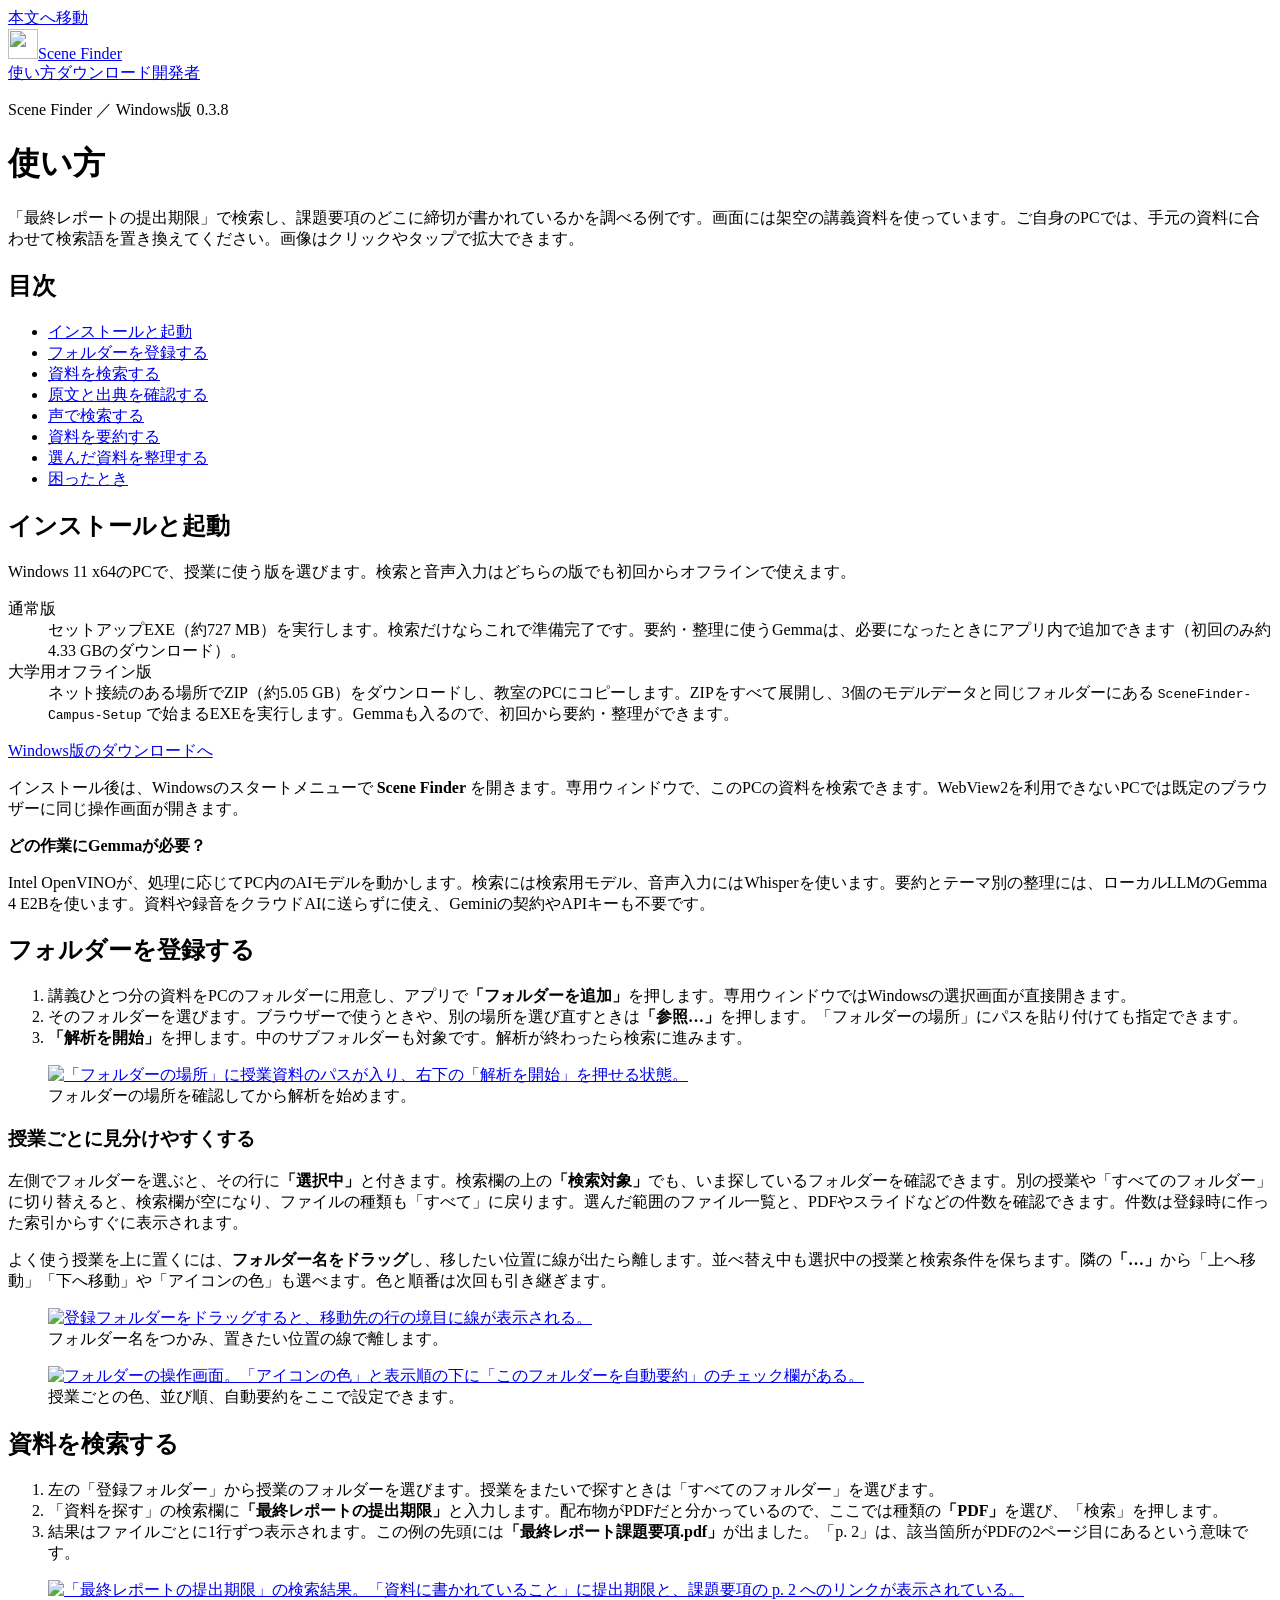
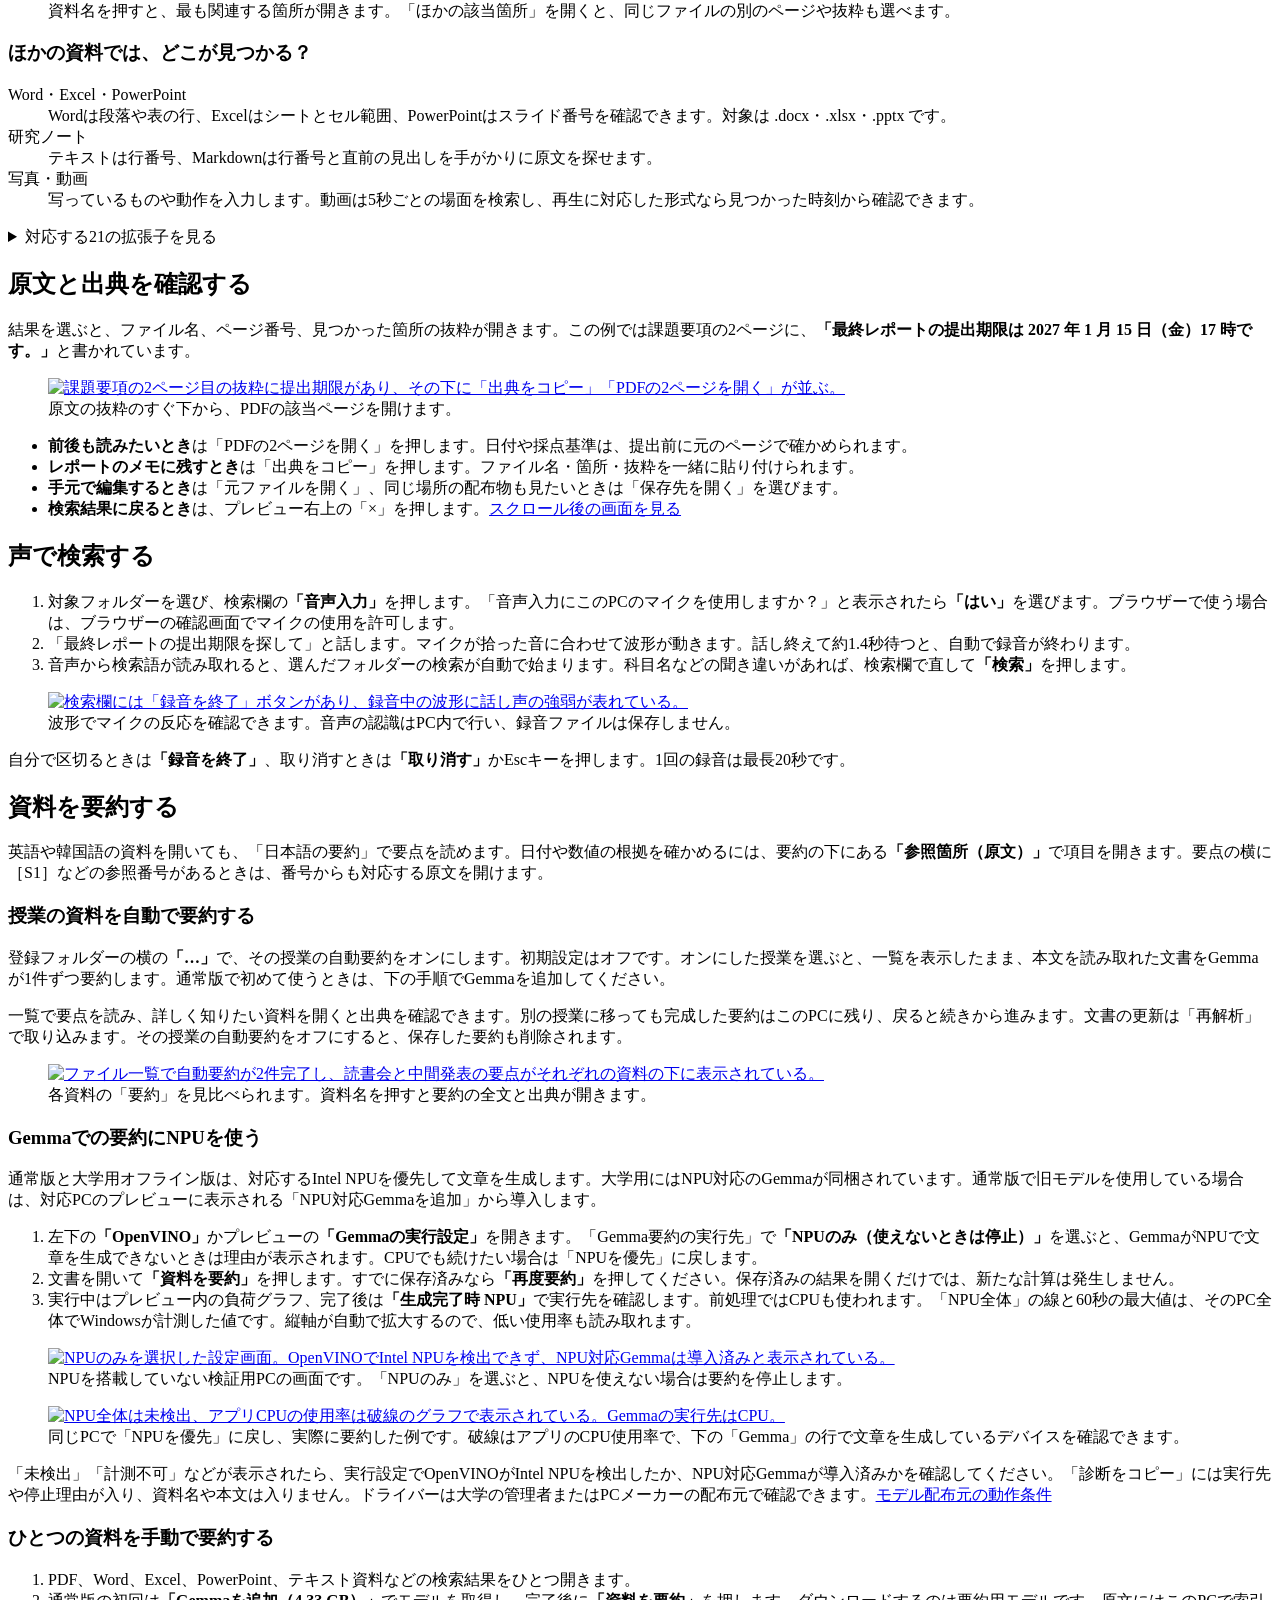
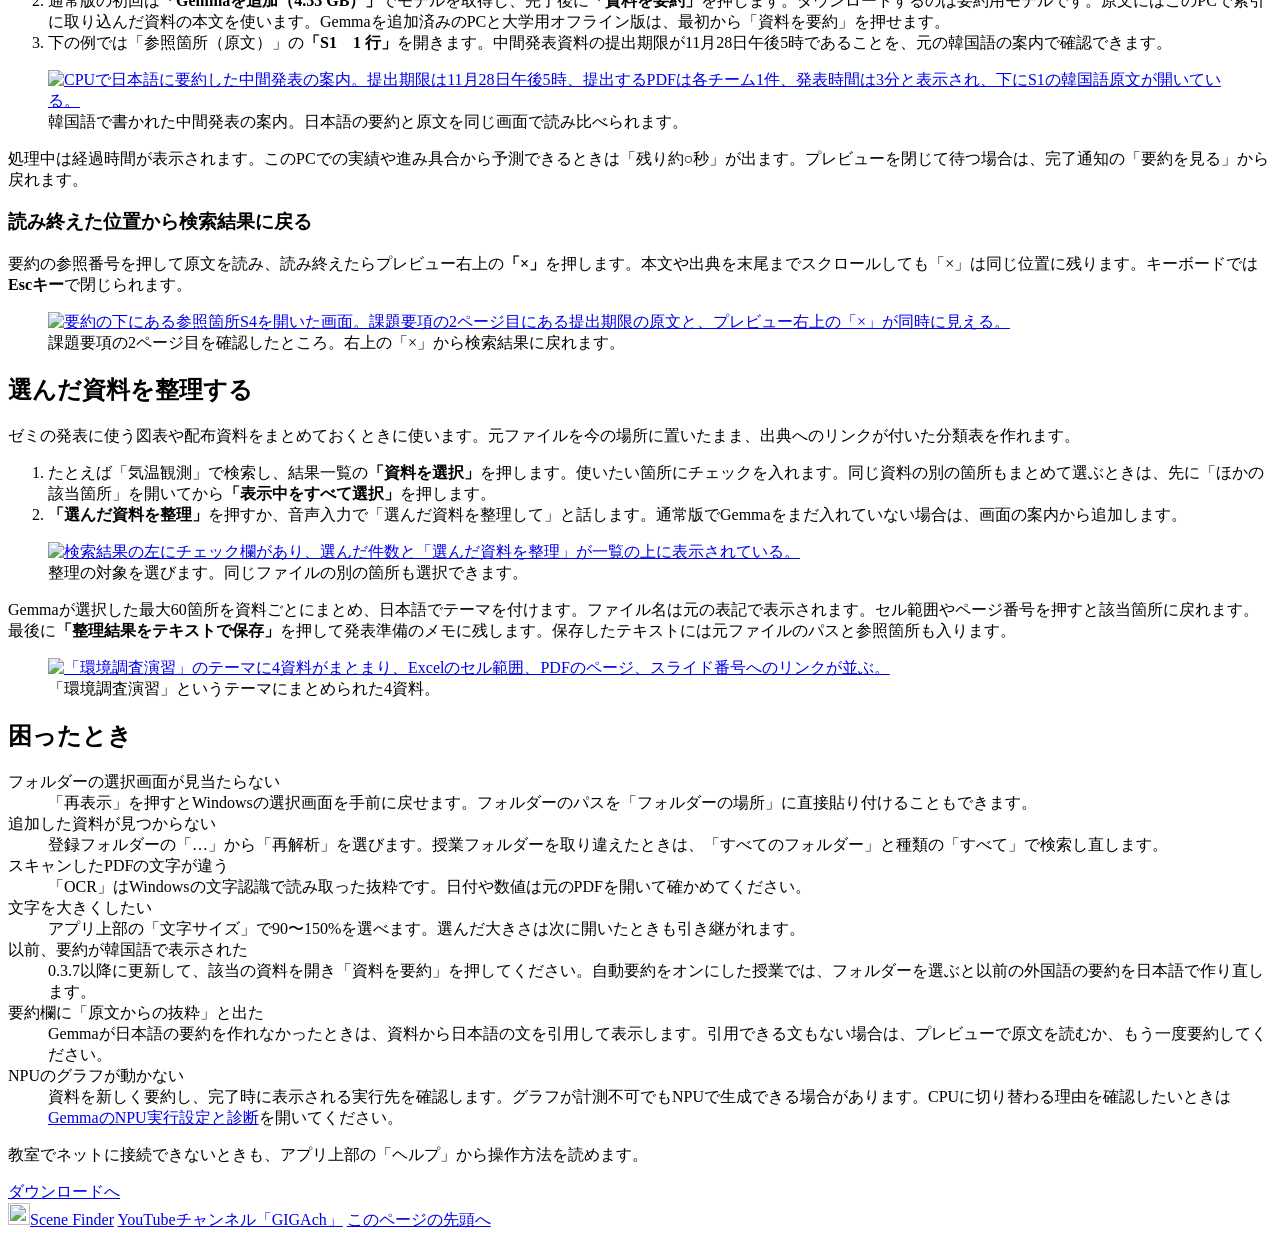
==== commit 317eee08: "NPU要約の実行設定と負荷グラフを実画面で案内する" ====
--- a/public/guide/index.html
+++ b/public/guide/index.html
@@ -20,7 +20,7 @@
   </header>
   <main id="main" class="frame guide-layout" tabindex="-1">
     <div class="guide-title">
-      <p class="guide-edition">Scene Finder ／ Windows版 0.3.7</p>
+      <p class="guide-edition">Scene Finder ／ Windows版 0.3.8</p>
       <h1>使い方</h1>
       <p>「最終レポートの提出期限」で検索し、課題要項のどこに締切が書かれているかを調べる例です。画面には架空の講義資料を使っています。ご自身のPCでは、手元の資料に合わせて検索語を置き換えてください。画像はクリックやタップで拡大できます。</p>
     </div>
@@ -117,16 +117,23 @@
         <p>登録フォルダーの横の<strong>「…」</strong>で、その授業の自動要約をオンにします。初期設定はオフです。オンにした授業を選ぶと、一覧を表示したまま、本文を読み取れた文書をGemmaが1件ずつ要約します。通常版で初めて使うときは、下の手順でGemmaを追加してください。</p>
         <p>一覧で要点を読み、詳しく知りたい資料を開くと出典を確認できます。別の授業に移っても完成した要約はこのPCに残り、戻ると続きから進みます。文書の更新は「再解析」で取り込みます。その授業の自動要約をオフにすると、保存した要約も削除されます。</p>
         <figure class="guide-shot"><a href="/assets/guide/folder-summaries.webp" target="_blank" rel="noopener" aria-label="文書ごとの自動要約を拡大（新しいタブ）"><img src="/assets/guide/folder-summaries.webp" width="1371" height="611" alt="ファイル一覧で自動要約が2件完了し、読書会と中間発表の要点がそれぞれの資料の下に表示されている。" loading="lazy"></a><figcaption>各資料の「要約」を見比べられます。資料名を押すと要約の全文と出典が開きます。</figcaption></figure>
-        <h3>要約に使ったデバイスを確認する</h3>
-        <p>対応するIntel NPUを搭載したPCでは、手動・自動要約の言語生成にNPUを使います。利用できない場合はCPUで要約を続けます。実行中はアプリ左下の「OpenVINO」を開き、「Gemma」の行を確認できます。完了後は要約の見出しの下に「生成完了時 NPU」または「生成完了時 CPU」と表示されます。0.3.5以前に保存した要約にはデバイス名が付きません。画面上部のNPU負荷グラフには、ほかのアプリも含むPC全体の使用率が表示されます。</p>
-        <p>大学用オフライン版には、NPUとCPUの両方に対応するGemmaが入っています。配布元が案内しているWindows用Intel NPUドライバーのバージョンは32.0.100.4023です。通常版で以前のGemmaを追加した場合は、引き続きCPUで使えます。Intel NPUが検出されたPCで対応モデルを追加するときは、資料のプレビューで<strong>「NPU対応Gemmaを追加」</strong>を押します。</p>
+        <h3 id="npu">Gemmaでの要約にNPUを使う</h3>
+        <p>通常版と大学用オフライン版は、対応するIntel NPUを優先して文章を生成します。大学用にはNPU対応のGemmaが同梱されています。通常版で旧モデルを使用している場合は、対応PCのプレビューに表示される「NPU対応Gemmaを追加」から導入します。</p>
+        <ol>
+          <li>左下の<strong>「OpenVINO」</strong>かプレビューの<strong>「Gemmaの実行設定」</strong>を開きます。「Gemma要約の実行先」で<strong>「NPUのみ（使えないときは停止）」</strong>を選ぶと、GemmaがNPUで文章を生成できないときは理由が表示されます。CPUでも続けたい場合は「NPUを優先」に戻します。</li>
+          <li>文書を開いて<strong>「資料を要約」</strong>を押します。すでに保存済みなら<strong>「再度要約」</strong>を押してください。保存済みの結果を開くだけでは、新たな計算は発生しません。</li>
+          <li>実行中はプレビュー内の負荷グラフ、完了後は<strong>「生成完了時 NPU」</strong>で実行先を確認します。前処理ではCPUも使われます。「NPU全体」の線と60秒の最大値は、そのPC全体でWindowsが計測した値です。縦軸が自動で拡大するので、低い使用率も読み取れます。</li>
+        </ol>
+        <figure class="guide-shot compact"><a href="/assets/guide/gemma-device.webp" target="_blank" rel="noopener" aria-label="Gemmaの実行設定を拡大（新しいタブ）"><img src="/assets/guide/gemma-device.webp" width="645" height="243" alt="NPUのみを選択した設定画面。OpenVINOでIntel NPUを検出できず、NPU対応Gemmaは導入済みと表示されている。" loading="lazy"></a><figcaption>NPUを搭載していない検証用PCの画面です。「NPUのみ」を選ぶと、NPUを使えない場合は要約を停止します。</figcaption></figure>
+        <figure class="guide-shot"><a href="/assets/guide/gemma-load.webp" target="_blank" rel="noopener" aria-label="要約中の負荷グラフを拡大（新しいタブ）"><img src="/assets/guide/gemma-load.webp" width="969" height="210" alt="NPU全体は未検出、アプリCPUの使用率は破線のグラフで表示されている。Gemmaの実行先はCPU。" loading="lazy"></a><figcaption>同じPCで「NPUを優先」に戻し、実際に要約した例です。破線はアプリのCPU使用率で、下の「Gemma」の行で文章を生成しているデバイスを確認できます。</figcaption></figure>
+        <p>「未検出」「計測不可」などが表示されたら、実行設定でOpenVINOがIntel NPUを検出したか、NPU対応Gemmaが導入済みかを確認してください。「診断をコピー」には実行先や停止理由が入り、資料名や本文は入りません。ドライバーは大学の管理者またはPCメーカーの配布元で確認できます。<a href="https://huggingface.co/OpenVINO/gemma-4-E2B-it-int4-cw-ov" rel="noopener">モデル配布元の動作条件</a></p>
         <h3>ひとつの資料を手動で要約する</h3>
         <ol>
           <li>PDF、Word、Excel、PowerPoint、テキスト資料などの検索結果をひとつ開きます。</li>
           <li>通常版の初回は<strong>「Gemmaを追加（4.33 GB）」</strong>でモデルを取得し、完了後に<strong>「資料を要約」</strong>を押します。ダウンロードするのは要約用モデルです。原文にはこのPCで索引に取り込んだ資料の本文を使います。Gemmaを追加済みのPCと大学用オフライン版は、最初から「資料を要約」を押せます。</li>
           <li>下の例では「参照箇所（原文）」の<strong>「S1　1 行」</strong>を開きます。中間発表資料の提出期限が11月28日午後5時であることを、元の韓国語の案内で確認できます。</li>
         </ol>
-        <figure class="guide-shot compact"><a href="/assets/guide/summary.webp" target="_blank" rel="noopener" aria-label="日本語の要約と韓国語の原文を拡大（新しいタブ）"><img src="/assets/guide/summary.webp" width="969" height="533" alt="CPUで日本語に要約した中間発表の案内。提出期限は11月28日午後5時、提出するPDFは各チーム1件、発表時間は3分と表示され、下にS1の韓国語原文が開いている。" loading="lazy"></a><figcaption>韓国語で書かれた中間発表の案内。日本語の要約と原文を同じ画面で読み比べられます。</figcaption></figure>
+        <figure class="guide-shot compact"><a href="/assets/guide/summary.webp" target="_blank" rel="noopener" aria-label="日本語の要約と韓国語の原文を拡大（新しいタブ）"><img src="/assets/guide/summary.webp" width="969" height="618" alt="CPUで日本語に要約した中間発表の案内。提出期限は11月28日午後5時、提出するPDFは各チーム1件、発表時間は3分と表示され、下にS1の韓国語原文が開いている。" loading="lazy"></a><figcaption>韓国語で書かれた中間発表の案内。日本語の要約と原文を同じ画面で読み比べられます。</figcaption></figure>
         <p>処理中は経過時間が表示されます。このPCでの実績や進み具合から予測できるときは「残り約○秒」が出ます。プレビューを閉じて待つ場合は、完了通知の「要約を見る」から戻れます。</p>
         <h3 id="close-preview">読み終えた位置から検索結果に戻る</h3>
         <p>要約の参照番号を押して原文を読み、読み終えたらプレビュー右上の<strong>「×」</strong>を押します。本文や出典を末尾までスクロールしても「×」は同じ位置に残ります。キーボードでは<strong>Escキー</strong>で閉じられます。</p>
@@ -152,9 +159,9 @@
           <div><dt>追加した資料が見つからない</dt><dd>登録フォルダーの「…」から「再解析」を選びます。授業フォルダーを取り違えたときは、「すべてのフォルダー」と種類の「すべて」で検索し直します。</dd></div>
           <div><dt>スキャンしたPDFの文字が違う</dt><dd>「OCR」はWindowsの文字認識で読み取った抜粋です。日付や数値は元のPDFを開いて確かめてください。</dd></div>
           <div><dt>文字を大きくしたい</dt><dd>アプリ上部の「文字サイズ」で90〜150%を選べます。選んだ大きさは次に開いたときも引き継がれます。</dd></div>
-          <div><dt>以前、要約が韓国語で表示された</dt><dd>0.3.7に更新して、該当の資料を開き「資料を要約」を押してください。自動要約をオンにした授業では、フォルダーを選ぶと以前の外国語の要約を日本語で作り直します。</dd></div>
+          <div><dt>以前、要約が韓国語で表示された</dt><dd>0.3.7以降に更新して、該当の資料を開き「資料を要約」を押してください。自動要約をオンにした授業では、フォルダーを選ぶと以前の外国語の要約を日本語で作り直します。</dd></div>
           <div><dt>要約欄に「原文からの抜粋」と出た</dt><dd>Gemmaが日本語の要約を作れなかったときは、資料から日本語の文を引用して表示します。引用できる文もない場合は、プレビューで原文を読むか、もう一度要約してください。</dd></div>
-          <div><dt>NPUが見つからない</dt><dd>対応するIntel NPUが利用できるPCは検索にNPUを使えます。それ以外のPCではCPUで検索できます。検索モデルの処理先はアプリ左下の「OpenVINO」、直近60秒の使用率は上部の「処理負荷」で確認できます。資料の要約でも、対応モデルを用意したPCではIntel NPUを自動で利用します。CPUで続行した場合は、資料のプレビューで要約の実行先を確認できます。音声認識とテーマ別の整理はCPUで行います。</dd></div>
+          <div><dt>NPUのグラフが動かない</dt><dd>資料を新しく要約し、完了時に表示される実行先を確認します。グラフが計測不可でもNPUで生成できる場合があります。CPUに切り替わる理由を確認したいときは<a href="#npu">GemmaのNPU実行設定と診断</a>を開いてください。</dd></div>
         </dl>
         <p>教室でネットに接続できないときも、アプリ上部の「ヘルプ」から操作方法を読めます。</p>
         <a class="primary" href="/#downloads">ダウンロードへ</a>
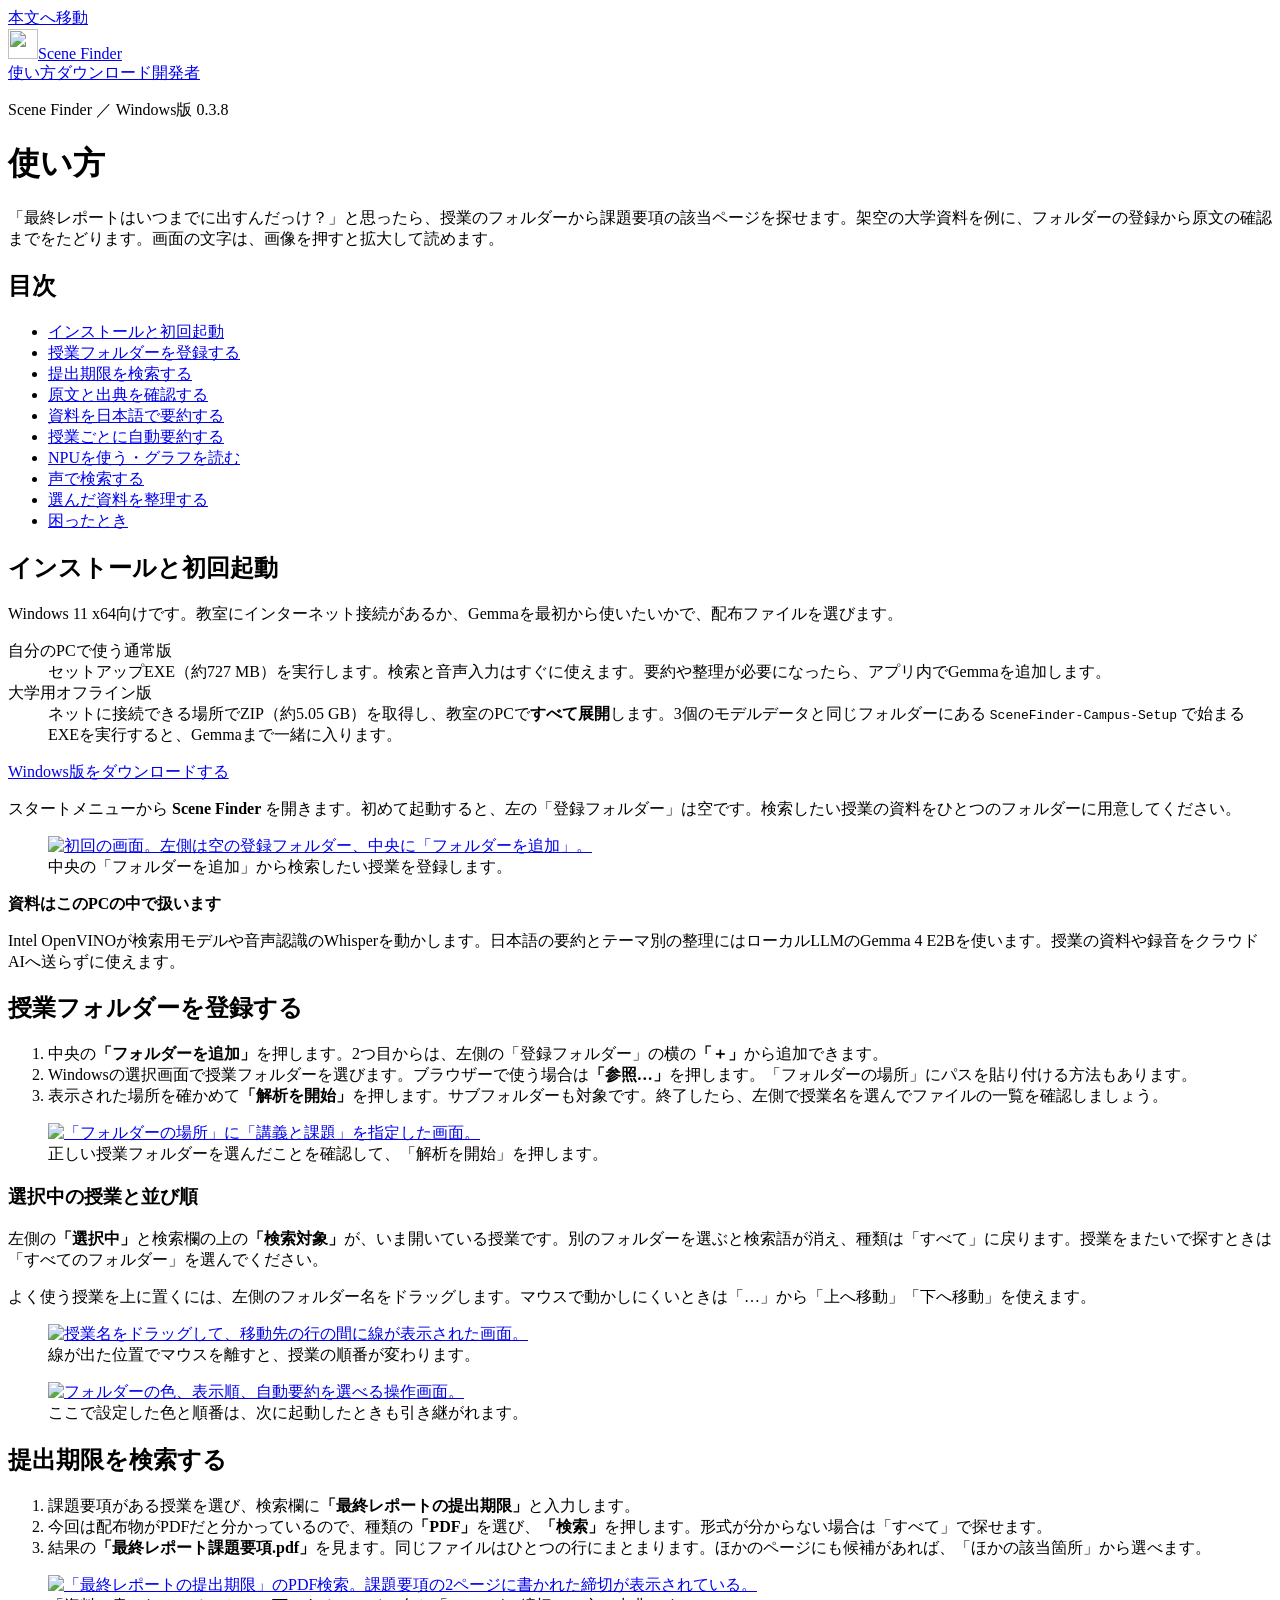
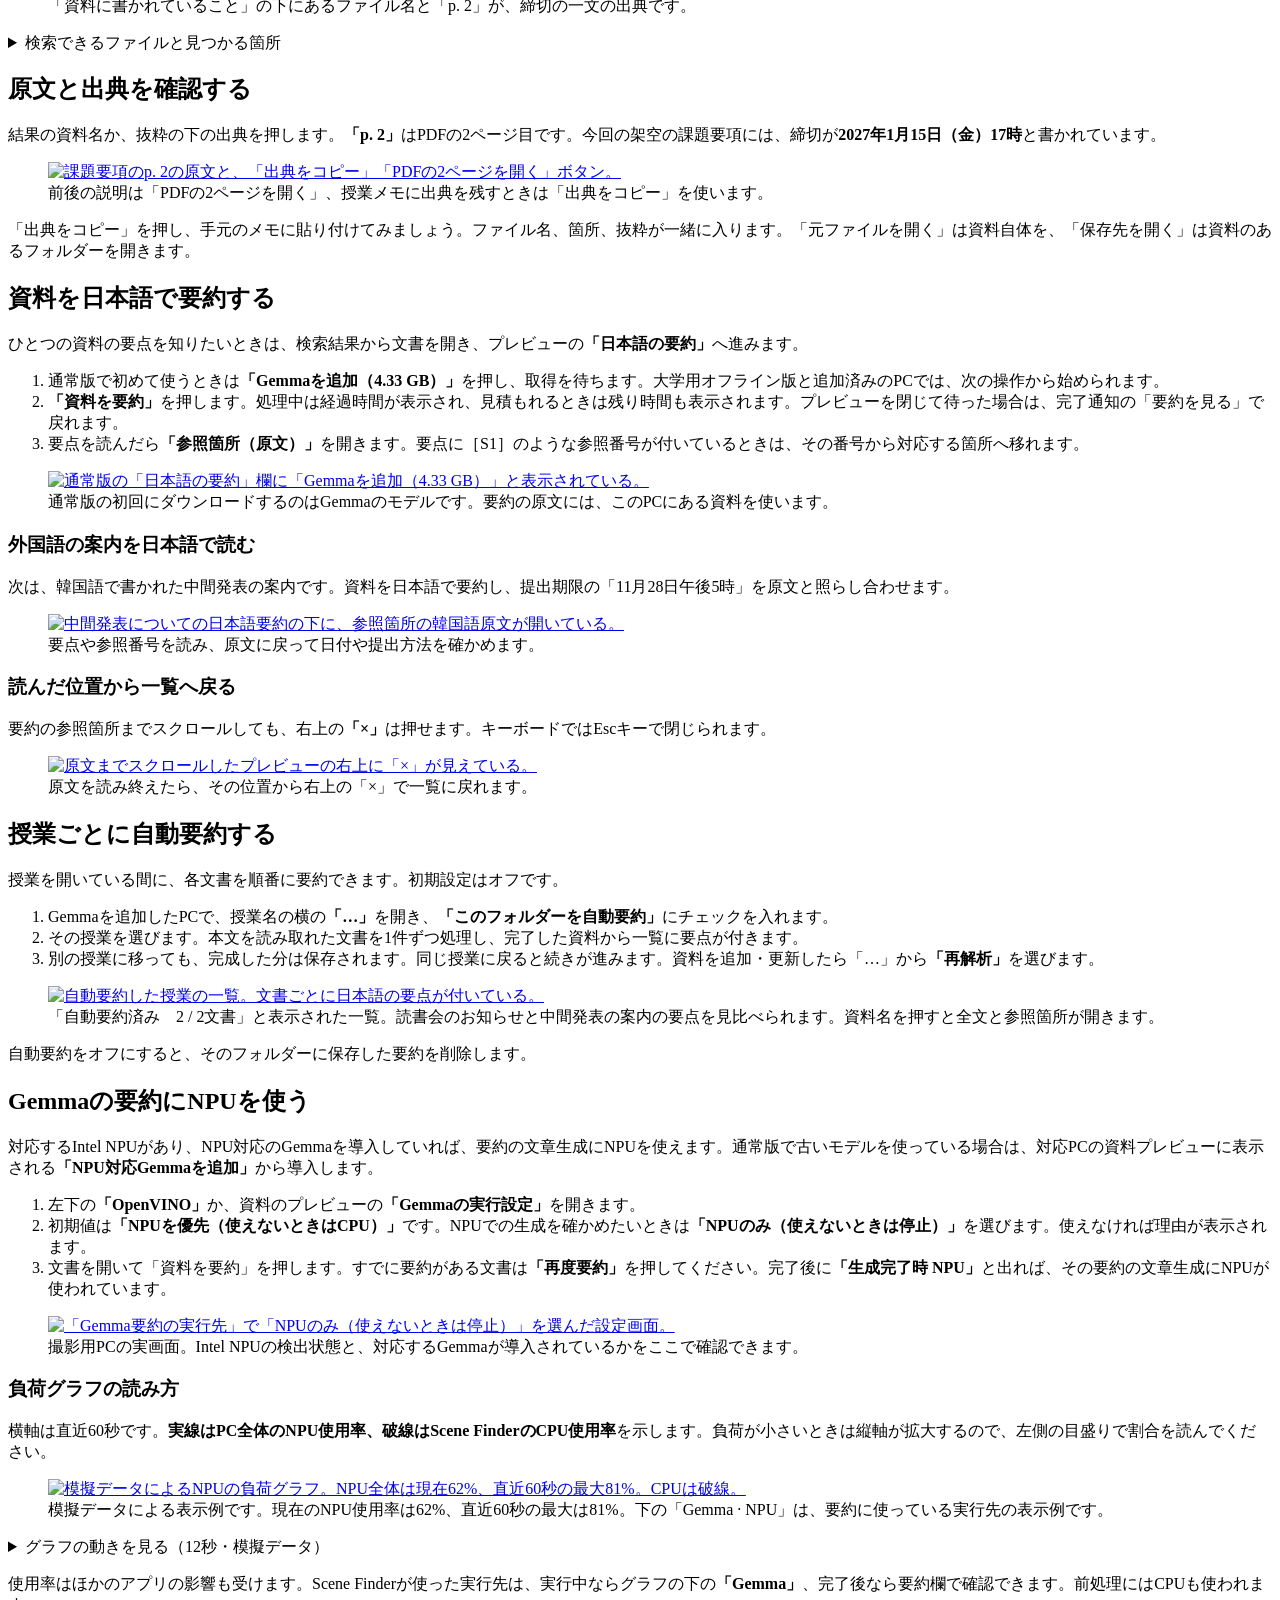
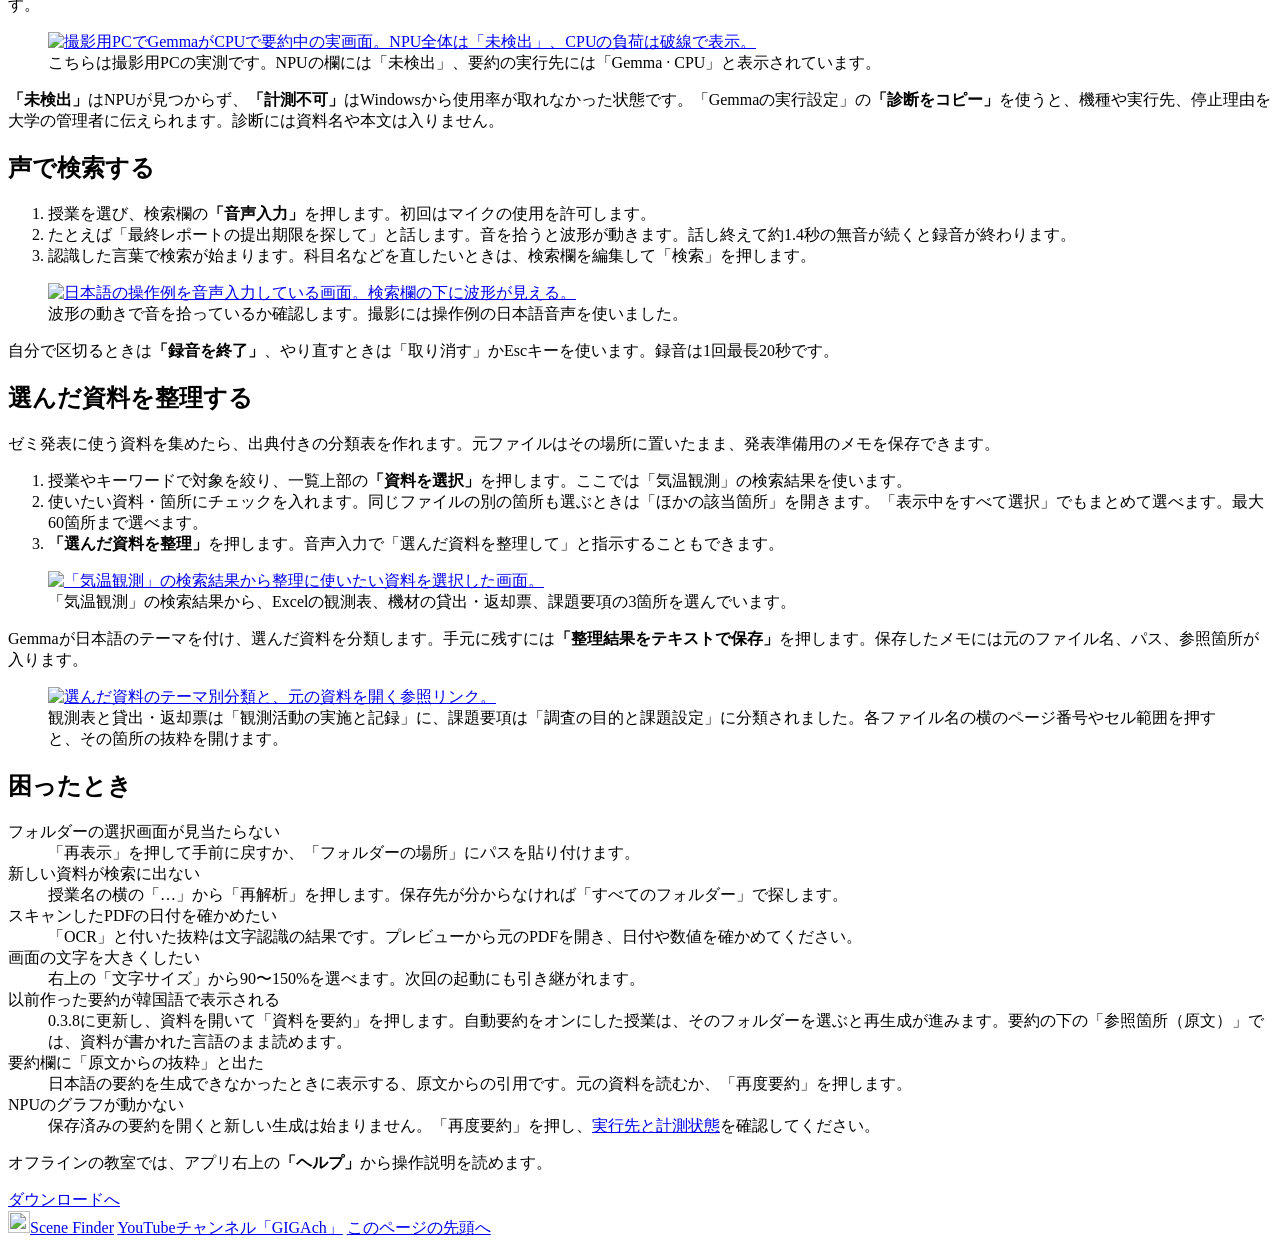
==== commit ba173b2c: "配布版0.3.8の実画面とNPUの模擬動画で使い方を刷新" ====
--- a/public/guide/index.html
+++ b/public/guide/index.html
@@ -4,7 +4,7 @@
   <meta charset="utf-8">
   <meta name="viewport" content="width=device-width, initial-scale=1">
   <meta name="theme-color" content="#f8f7f1">
-  <meta name="description" content="Scene Finderの使い方。授業フォルダーを登録し、検索結果からPDFの原文を開く手順を実際の画面で紹介します。音声検索、Gemmaの要約・整理、オフラインでの導入方法も掲載。">
+  <meta name="description" content="Scene Finder 0.3.8の操作ガイド。授業の資料から課題要項を探し、原文を開くまでを実画面で説明します。日本語要約、NPUの負荷グラフ、音声入力、資料整理の使い方も紹介します。">
   <title>使い方｜Scene Finder</title>
   <link rel="icon" href="/assets/brand.svg" type="image/svg+xml">
   <link rel="stylesheet" href="/site.css">
@@ -22,148 +22,237 @@
     <div class="guide-title">
       <p class="guide-edition">Scene Finder ／ Windows版 0.3.8</p>
       <h1>使い方</h1>
-      <p>「最終レポートの提出期限」で検索し、課題要項のどこに締切が書かれているかを調べる例です。画面には架空の講義資料を使っています。ご自身のPCでは、手元の資料に合わせて検索語を置き換えてください。画像はクリックやタップで拡大できます。</p>
+      <p>「最終レポートはいつまでに出すんだっけ？」と思ったら、授業のフォルダーから課題要項の該当ページを探せます。架空の大学資料を例に、フォルダーの登録から原文の確認までをたどります。画面の文字は、画像を押すと拡大して読めます。</p>
     </div>
     <nav class="contents" aria-label="使い方の目次">
       <h2>目次</h2>
       <ul>
-        <li><a href="#setup">インストールと起動</a></li>
-        <li><a href="#folder">フォルダーを登録する</a></li>
-        <li><a href="#search">資料を検索する</a></li>
+        <li><a href="#setup">インストールと初回起動</a></li>
+        <li><a href="#folder">授業フォルダーを登録する</a></li>
+        <li><a href="#search">提出期限を検索する</a></li>
         <li><a href="#source">原文と出典を確認する</a></li>
+        <li><a href="#summary">資料を日本語で要約する</a></li>
+        <li><a href="#auto">授業ごとに自動要約する</a></li>
+        <li><a href="#npu">NPUを使う・グラフを読む</a></li>
         <li><a href="#voice">声で検索する</a></li>
-        <li><a href="#summary">資料を要約する</a></li>
         <li><a href="#organize">選んだ資料を整理する</a></li>
         <li><a href="#help">困ったとき</a></li>
       </ul>
     </nav>
     <div class="guide-body">
       <section id="setup">
-        <h2>インストールと起動</h2>
-        <p>Windows 11 x64のPCで、授業に使う版を選びます。検索と音声入力はどちらの版でも初回からオフラインで使えます。</p>
+        <h2>インストールと初回起動</h2>
+        <p>Windows 11 x64向けです。教室にインターネット接続があるか、Gemmaを最初から使いたいかで、配布ファイルを選びます。</p>
         <dl class="guide-editions">
-          <div><dt>通常版</dt><dd>セットアップEXE（約727 MB）を実行します。検索だけならこれで準備完了です。要約・整理に使うGemmaは、必要になったときにアプリ内で追加できます（初回のみ約4.33 GBのダウンロード）。</dd></div>
-          <div><dt>大学用オフライン版</dt><dd>ネット接続のある場所でZIP（約5.05 GB）をダウンロードし、教室のPCにコピーします。ZIPをすべて展開し、3個のモデルデータと同じフォルダーにある <code>SceneFinder-Campus-Setup</code> で始まるEXEを実行します。Gemmaも入るので、初回から要約・整理ができます。</dd></div>
+          <div><dt>自分のPCで使う通常版</dt><dd>セットアップEXE（約727 MB）を実行します。検索と音声入力はすぐに使えます。要約や整理が必要になったら、アプリ内でGemmaを追加します。</dd></div>
+          <div><dt>大学用オフライン版</dt><dd>ネットに接続できる場所でZIP（約5.05 GB）を取得し、教室のPCで<strong>すべて展開</strong>します。3個のモデルデータと同じフォルダーにある <code>SceneFinder-Campus-Setup</code> で始まるEXEを実行すると、Gemmaまで一緒に入ります。</dd></div>
         </dl>
-        <p><a class="guide-text-link" href="/#downloads">Windows版のダウンロードへ</a></p>
-        <p>インストール後は、Windowsのスタートメニューで <strong>Scene Finder</strong> を開きます。専用ウィンドウで、このPCの資料を検索できます。WebView2を利用できないPCでは既定のブラウザーに同じ操作画面が開きます。</p>
-        <aside class="guide-note"><strong>どの作業にGemmaが必要？</strong><p>Intel OpenVINOが、処理に応じてPC内のAIモデルを動かします。検索には検索用モデル、音声入力にはWhisperを使います。要約とテーマ別の整理には、ローカルLLMのGemma 4 E2Bを使います。資料や録音をクラウドAIに送らずに使え、Geminiの契約やAPIキーも不要です。</p></aside>
-      </section>
-
+        <p><a class="guide-text-link" href="/#downloads">Windows版をダウンロードする</a></p>
+        <p>スタートメニューから <strong>Scene Finder</strong> を開きます。初めて起動すると、左の「登録フォルダー」は空です。検索したい授業の資料をひとつのフォルダーに用意してください。</p>
+        <figure class="guide-shot">
+          <a href="/assets/guide/welcome.webp?v=038-guide2" target="_blank" rel="noopener" aria-label="拡大表示（新しいタブ）　初回の画面">
+            <img src="/assets/guide/welcome.webp?v=038-guide2" width="1550" height="1085" alt="初回の画面。左側は空の登録フォルダー、中央に「フォルダーを追加」。" loading="eager" decoding="async">
+          </a>
+          <figcaption>中央の「フォルダーを追加」から検索したい授業を登録します。</figcaption>
+        </figure>
+        <aside class="guide-note"><strong>資料はこのPCの中で扱います</strong><p>Intel OpenVINOが検索用モデルや音声認識のWhisperを動かします。日本語の要約とテーマ別の整理にはローカルLLMのGemma 4 E2Bを使います。授業の資料や録音をクラウドAIへ送らずに使えます。</p></aside>
+      </section>
       <section id="folder">
-        <h2>フォルダーを登録する</h2>
-        <ol>
-          <li>講義ひとつ分の資料をPCのフォルダーに用意し、アプリで<strong>「フォルダーを追加」</strong>を押します。専用ウィンドウではWindowsの選択画面が直接開きます。</li>
-          <li>そのフォルダーを選びます。ブラウザーで使うときや、別の場所を選び直すときは<strong>「参照…」</strong>を押します。「フォルダーの場所」にパスを貼り付けても指定できます。</li>
-          <li><strong>「解析を開始」</strong>を押します。中のサブフォルダーも対象です。解析が終わったら検索に進みます。</li>
-        </ol>
-        <figure class="guide-shot compact"><a href="/assets/guide/folder-add.webp" target="_blank" rel="noopener" aria-label="フォルダーを追加する画面を拡大（新しいタブ）"><img src="/assets/guide/folder-add.webp" width="1032" height="624" alt="「フォルダーの場所」に授業資料のパスが入り、右下の「解析を開始」を押せる状態。" loading="lazy"></a><figcaption>フォルダーの場所を確認してから解析を始めます。</figcaption></figure>
-        <h3>授業ごとに見分けやすくする</h3>
-        <p>左側でフォルダーを選ぶと、その行に<strong>「選択中」</strong>と付きます。検索欄の上の<strong>「検索対象」</strong>でも、いま探しているフォルダーを確認できます。別の授業や「すべてのフォルダー」に切り替えると、検索欄が空になり、ファイルの種類も「すべて」に戻ります。選んだ範囲のファイル一覧と、PDFやスライドなどの件数を確認できます。件数は登録時に作った索引からすぐに表示されます。</p>
-        <p>よく使う授業を上に置くには、<strong>フォルダー名をドラッグ</strong>し、移したい位置に線が出たら離します。並べ替え中も選択中の授業と検索条件を保ちます。隣の<strong>「…」</strong>から「上へ移動」「下へ移動」や「アイコンの色」も選べます。色と順番は次回も引き継ぎます。</p>
-        <figure class="guide-shot compact"><a href="/assets/guide/folder-drag.webp" target="_blank" rel="noopener" aria-label="ドラッグで授業の順番を変更する画面を拡大（新しいタブ）"><img src="/assets/guide/folder-drag.webp" width="486" height="394" alt="登録フォルダーをドラッグすると、移動先の行の境目に線が表示される。" loading="lazy"></a><figcaption>フォルダー名をつかみ、置きたい位置の線で離します。</figcaption></figure>
-        <figure class="guide-shot compact"><a href="/assets/guide/folder-settings.webp" target="_blank" rel="noopener" aria-label="フォルダーの色と並び順の設定画面を拡大（新しいタブ）"><img src="/assets/guide/folder-settings.webp" width="720" height="627" alt="フォルダーの操作画面。「アイコンの色」と表示順の下に「このフォルダーを自動要約」のチェック欄がある。" loading="lazy"></a><figcaption>授業ごとの色、並び順、自動要約をここで設定できます。</figcaption></figure>
-      </section>
-
+        <h2>授業フォルダーを登録する</h2>
+        <ol>
+          <li>中央の<strong>「フォルダーを追加」</strong>を押します。2つ目からは、左側の「登録フォルダー」の横の<strong>「＋」</strong>から追加できます。</li>
+          <li>Windowsの選択画面で授業フォルダーを選びます。ブラウザーで使う場合は<strong>「参照…」</strong>を押します。「フォルダーの場所」にパスを貼り付ける方法もあります。</li>
+          <li>表示された場所を確かめて<strong>「解析を開始」</strong>を押します。サブフォルダーも対象です。終了したら、左側で授業名を選んでファイルの一覧を確認しましょう。</li>
+        </ol>
+        <figure class="guide-shot compact">
+          <a href="/assets/guide/folder-add.webp?v=038-guide2" target="_blank" rel="noopener" aria-label="拡大表示（新しいタブ）　「フォルダーの場所」に「講義と課題」を指定した画面">
+            <img src="/assets/guide/folder-add.webp?v=038-guide2" width="600" height="348" alt="「フォルダーの場所」に「講義と課題」を指定した画面。" loading="lazy" decoding="async">
+          </a>
+          <figcaption>正しい授業フォルダーを選んだことを確認して、「解析を開始」を押します。</figcaption>
+        </figure>
+        <h3>選択中の授業と並び順</h3>
+        <p>左側の<strong>「選択中」</strong>と検索欄の上の<strong>「検索対象」</strong>が、いま開いている授業です。別のフォルダーを選ぶと検索語が消え、種類は「すべて」に戻ります。授業をまたいで探すときは「すべてのフォルダー」を選んでください。</p>
+        <p>よく使う授業を上に置くには、左側のフォルダー名をドラッグします。マウスで動かしにくいときは「…」から「上へ移動」「下へ移動」を使えます。</p>
+        <figure class="guide-shot compact rail-shot">
+          <a href="/assets/guide/folder-drag.webp?v=038-guide2" target="_blank" rel="noopener" aria-label="拡大表示（新しいタブ）　授業名をドラッグして、移動先の行の間に線が表示された画面">
+            <img src="/assets/guide/folder-drag.webp?v=038-guide2" width="304" height="385" alt="授業名をドラッグして、移動先の行の間に線が表示された画面。" loading="lazy" decoding="async">
+          </a>
+          <figcaption>線が出た位置でマウスを離すと、授業の順番が変わります。</figcaption>
+        </figure>
+        <figure class="guide-shot compact">
+          <a href="/assets/guide/folder-settings.webp?v=038-guide2" target="_blank" rel="noopener" aria-label="拡大表示（新しいタブ）　フォルダーの色、表示順、自動要約を選べる操作画面">
+            <img src="/assets/guide/folder-settings.webp?v=038-guide2" width="600" height="523" alt="フォルダーの色、表示順、自動要約を選べる操作画面。" loading="lazy" decoding="async">
+          </a>
+          <figcaption>ここで設定した色と順番は、次に起動したときも引き継がれます。</figcaption>
+        </figure>
+      </section>
       <section id="search">
-        <h2>資料を検索する</h2>
-        <ol>
-          <li>左の「登録フォルダー」から授業のフォルダーを選びます。授業をまたいで探すときは「すべてのフォルダー」を選びます。</li>
-          <li>「資料を探す」の検索欄に<strong>「最終レポートの提出期限」</strong>と入力します。配布物がPDFだと分かっているので、ここでは種類の<strong>「PDF」</strong>を選び、「検索」を押します。</li>
-          <li>結果はファイルごとに1行ずつ表示されます。この例の先頭には<strong>「最終レポート課題要項.pdf」</strong>が出ました。「p. 2」は、該当箇所がPDFの2ページ目にあるという意味です。</li>
-        </ol>
-        <figure class="guide-shot"><a href="/assets/guide/search-results.webp" target="_blank" rel="noopener" aria-label="PDFの検索結果を拡大（新しいタブ）"><img src="/assets/guide/search-results.webp" width="1280" height="900" alt="「最終レポートの提出期限」の検索結果。「資料に書かれていること」に提出期限と、課題要項の p. 2 へのリンクが表示されている。" loading="lazy"></a><figcaption>資料名を押すと、最も関連する箇所が開きます。「ほかの該当箇所」を開くと、同じファイルの別のページや抜粋も選べます。</figcaption></figure>
-        <h3>ほかの資料では、どこが見つかる？</h3>
-        <dl class="formats">
-          <div><dt>Word・Excel・PowerPoint</dt><dd>Wordは段落や表の行、Excelはシートとセル範囲、PowerPointはスライド番号を確認できます。対象は .docx・.xlsx・.pptx です。</dd></div>
-          <div><dt>研究ノート</dt><dd>テキストは行番号、Markdownは行番号と直前の見出しを手がかりに原文を探せます。</dd></div>
-          <div><dt>写真・動画</dt><dd>写っているものや動作を入力します。動画は5秒ごとの場面を検索し、再生に対応した形式なら見つかった時刻から確認できます。</dd></div>
-        </dl>
-        <details><summary>対応する21の拡張子を見る</summary><ul>
-          <li>文書・表・スライド　.pdf、.docx、.xlsx、.pptx</li>
-          <li>テキスト・研究ノート　.txt、.md</li>
-          <li>写真　.jpg、.jpeg、.png、.webp、.bmp、.tif、.tiff</li>
-          <li>動画　.mp4、.mov、.m4v、.webm、.mkv、.avi、.mts、.m2ts</li>
-        </ul><p>動画の読み取り・再生は、PCで利用できるコーデックにも依存します。</p></details>
-      </section>
-
+        <h2>提出期限を検索する</h2>
+        <ol>
+          <li>課題要項がある授業を選び、検索欄に<strong>「最終レポートの提出期限」</strong>と入力します。</li>
+          <li>今回は配布物がPDFだと分かっているので、種類の<strong>「PDF」</strong>を選び、<strong>「検索」</strong>を押します。形式が分からない場合は「すべて」で探せます。</li>
+          <li>結果の<strong>「最終レポート課題要項.pdf」</strong>を見ます。同じファイルはひとつの行にまとまります。ほかのページにも候補があれば、「ほかの該当箇所」から選べます。</li>
+        </ol>
+        <figure class="guide-shot">
+          <a href="/assets/guide/search-results.webp?v=038-guide2" target="_blank" rel="noopener" aria-label="拡大表示（新しいタブ）　「最終レポートの提出期限」のPDF検索">
+            <img src="/assets/guide/search-results.webp?v=038-guide2" width="1550" height="1085" alt="「最終レポートの提出期限」のPDF検索。課題要項の2ページに書かれた締切が表示されている。" loading="lazy" decoding="async">
+          </a>
+          <figcaption>「資料に書かれていること」の下にあるファイル名と「p. 2」が、締切の一文の出典です。</figcaption>
+        </figure>
+        <details><summary>検索できるファイルと見つかる箇所</summary>
+          <dl class="formats">
+            <div><dt>文書・表・スライド</dt><dd>PDFはページ、Word（.docx）は段落や表の行、Excel（.xlsx）はシートとセル範囲、PowerPoint（.pptx）はスライド番号が手がかりになります。</dd></div>
+            <div><dt>テキスト・Markdown</dt><dd>.txtは行番号、.mdは行番号と見出しから原文を探せます。</dd></div>
+            <div><dt>写真・動画</dt><dd>写っているものや動作を言葉で探せます。写真は .jpg、.jpeg、.png、.webp、.bmp、.tif、.tiff に対応します。動画は .mp4、.mov、.m4v、.webm、.mkv、.avi、.mts、.m2ts を5秒ごとの場面から検索します。再生できる形式はPCのコーデックによって変わります。</dd></div>
+          </dl>
+        </details>
+      </section>
       <section id="source">
         <h2>原文と出典を確認する</h2>
-        <p>結果を選ぶと、ファイル名、ページ番号、見つかった箇所の抜粋が開きます。この例では課題要項の2ページに、<strong>「最終レポートの提出期限は 2027 年 1 月 15 日（金）17 時です。」</strong>と書かれています。</p>
-        <figure class="guide-shot compact"><a href="/assets/guide/source-preview.webp" target="_blank" rel="noopener" aria-label="課題要項の原文と操作ボタンを拡大（新しいタブ）"><img src="/assets/guide/source-preview.webp" width="712" height="702" alt="課題要項の2ページ目の抜粋に提出期限があり、その下に「出典をコピー」「PDFの2ページを開く」が並ぶ。" loading="lazy"></a><figcaption>原文の抜粋のすぐ下から、PDFの該当ページを開けます。</figcaption></figure>
-        <ul class="action-list">
-          <li><strong>前後も読みたいとき</strong>は「PDFの2ページを開く」を押します。日付や採点基準は、提出前に元のページで確かめられます。</li>
-          <li><strong>レポートのメモに残すとき</strong>は「出典をコピー」を押します。ファイル名・箇所・抜粋を一緒に貼り付けられます。</li>
-          <li><strong>手元で編集するとき</strong>は「元ファイルを開く」、同じ場所の配布物も見たいときは「保存先を開く」を選びます。</li>
-          <li><strong>検索結果に戻るとき</strong>は、プレビュー右上の「×」を押します。<a href="#close-preview">スクロール後の画面を見る</a></li>
-        </ul>
-      </section>
-
+        <p>結果の資料名か、抜粋の下の出典を押します。<strong>「p. 2」</strong>はPDFの2ページ目です。今回の架空の課題要項には、締切が<strong>2027年1月15日（金）17時</strong>と書かれています。</p>
+        <figure class="guide-shot compact">
+          <a href="/assets/guide/source-preview.webp?v=038-guide2" target="_blank" rel="noopener" aria-label="拡大表示（新しいタブ）　課題要項のp. 2の原文と、「出典をコピー」「PDFの2ページを開く」ボタン">
+            <img src="/assets/guide/source-preview.webp?v=038-guide2" width="890" height="918" alt="課題要項のp. 2の原文と、「出典をコピー」「PDFの2ページを開く」ボタン。" loading="lazy" decoding="async">
+          </a>
+          <figcaption>前後の説明は「PDFの2ページを開く」、授業メモに出典を残すときは「出典をコピー」を使います。</figcaption>
+        </figure>
+        <p>「出典をコピー」を押し、手元のメモに貼り付けてみましょう。ファイル名、箇所、抜粋が一緒に入ります。「元ファイルを開く」は資料自体を、「保存先を開く」は資料のあるフォルダーを開きます。</p>
+      </section>
+      <section id="summary">
+        <h2>資料を日本語で要約する</h2>
+        <p>ひとつの資料の要点を知りたいときは、検索結果から文書を開き、プレビューの<strong>「日本語の要約」</strong>へ進みます。</p>
+        <ol>
+          <li>通常版で初めて使うときは<strong>「Gemmaを追加（4.33 GB）」</strong>を押し、取得を待ちます。大学用オフライン版と追加済みのPCでは、次の操作から始められます。</li>
+          <li><strong>「資料を要約」</strong>を押します。処理中は経過時間が表示され、見積もれるときは残り時間も表示されます。プレビューを閉じて待った場合は、完了通知の「要約を見る」で戻れます。</li>
+          <li>要点を読んだら<strong>「参照箇所（原文）」</strong>を開きます。要点に［S1］のような参照番号が付いているときは、その番号から対応する箇所へ移れます。</li>
+        </ol>
+        <figure class="guide-shot">
+          <a href="/assets/guide/gemma-add.webp?v=038-guide2" target="_blank" rel="noopener" aria-label="拡大表示（新しいタブ）　通常版の「日本語の要約」欄に「Gemmaを追加（4.33 GB）」と表示されている">
+            <img src="/assets/guide/gemma-add.webp?v=038-guide2" width="969" height="206" alt="通常版の「日本語の要約」欄に「Gemmaを追加（4.33 GB）」と表示されている。" loading="lazy" decoding="async">
+          </a>
+          <figcaption>通常版の初回にダウンロードするのはGemmaのモデルです。要約の原文には、このPCにある資料を使います。</figcaption>
+        </figure>
+        <h3>外国語の案内を日本語で読む</h3>
+        <p>次は、韓国語で書かれた中間発表の案内です。資料を日本語で要約し、提出期限の「11月28日午後5時」を原文と照らし合わせます。</p>
+        <figure class="guide-shot compact">
+          <a href="/assets/guide/summary.webp?v=038-guide2" target="_blank" rel="noopener" aria-label="拡大表示（新しいタブ）　中間発表についての日本語要約の下に、参照箇所の韓国語原文が開いている">
+            <img src="/assets/guide/summary.webp?v=038-guide2" width="1139" height="1141" alt="中間発表についての日本語要約の下に、参照箇所の韓国語原文が開いている。" loading="lazy" decoding="async">
+          </a>
+          <figcaption>要点や参照番号を読み、原文に戻って日付や提出方法を確かめます。</figcaption>
+        </figure>
+        <h3 id="close-preview">読んだ位置から一覧へ戻る</h3>
+        <p>要約の参照箇所までスクロールしても、右上の<strong>「×」</strong>は押せます。キーボードではEscキーで閉じられます。</p>
+        <figure class="guide-shot compact">
+          <a href="/assets/guide/preview-close.webp?v=038-guide2" target="_blank" rel="noopener" aria-label="拡大表示（新しいタブ）　原文までスクロールしたプレビューの右上に「×」が見えている">
+            <img src="/assets/guide/preview-close.webp?v=038-guide2" width="1138" height="605" alt="原文までスクロールしたプレビューの右上に「×」が見えている。" loading="lazy" decoding="async">
+          </a>
+          <figcaption>原文を読み終えたら、その位置から右上の「×」で一覧に戻れます。</figcaption>
+        </figure>
+      </section>
+      <section id="auto">
+        <h2>授業ごとに自動要約する</h2>
+        <p>授業を開いている間に、各文書を順番に要約できます。初期設定はオフです。</p>
+        <ol>
+          <li>Gemmaを追加したPCで、授業名の横の<strong>「…」</strong>を開き、<strong>「このフォルダーを自動要約」</strong>にチェックを入れます。</li>
+          <li>その授業を選びます。本文を読み取れた文書を1件ずつ処理し、完了した資料から一覧に要点が付きます。</li>
+          <li>別の授業に移っても、完成した分は保存されます。同じ授業に戻ると続きが進みます。資料を追加・更新したら「…」から<strong>「再解析」</strong>を選びます。</li>
+        </ol>
+        <figure class="guide-shot">
+          <a href="/assets/guide/folder-summaries.webp?v=038-guide2" target="_blank" rel="noopener" aria-label="拡大表示（新しいタブ）　自動要約した授業の一覧">
+            <img src="/assets/guide/folder-summaries.webp?v=038-guide2" width="1405" height="653" alt="自動要約した授業の一覧。文書ごとに日本語の要点が付いている。" loading="lazy" decoding="async">
+          </a>
+          <figcaption>「自動要約済み　2 / 2文書」と表示された一覧。読書会のお知らせと中間発表の案内の要点を見比べられます。資料名を押すと全文と参照箇所が開きます。</figcaption>
+        </figure>
+        <p>自動要約をオフにすると、そのフォルダーに保存した要約を削除します。</p>
+      </section>
+      <section id="npu">
+        <h2>Gemmaの要約にNPUを使う</h2>
+        <p>対応するIntel NPUがあり、NPU対応のGemmaを導入していれば、要約の文章生成にNPUを使えます。通常版で古いモデルを使っている場合は、対応PCの資料プレビューに表示される<strong>「NPU対応Gemmaを追加」</strong>から導入します。</p>
+        <ol>
+          <li>左下の<strong>「OpenVINO」</strong>か、資料のプレビューの<strong>「Gemmaの実行設定」</strong>を開きます。</li>
+          <li>初期値は<strong>「NPUを優先（使えないときはCPU）」</strong>です。NPUでの生成を確かめたいときは<strong>「NPUのみ（使えないときは停止）」</strong>を選びます。使えなければ理由が表示されます。</li>
+          <li>文書を開いて「資料を要約」を押します。すでに要約がある文書は<strong>「再度要約」</strong>を押してください。完了後に<strong>「生成完了時 NPU」</strong>と出れば、その要約の文章生成にNPUが使われています。</li>
+        </ol>
+        <figure class="guide-shot compact">
+          <a href="/assets/guide/gemma-device.webp?v=038-guide2" target="_blank" rel="noopener" aria-label="拡大表示（新しいタブ）　「Gemma要約の実行先」で「NPUのみ（使えないときは停止）」を選んだ設定画面">
+            <img src="/assets/guide/gemma-device.webp?v=038-guide2" width="768" height="1094" alt="「Gemma要約の実行先」で「NPUのみ（使えないときは停止）」を選んだ設定画面。" loading="lazy" decoding="async">
+          </a>
+          <figcaption>撮影用PCの実画面。Intel NPUの検出状態と、対応するGemmaが導入されているかをここで確認できます。</figcaption>
+        </figure>
+        <h3 id="npu-graph">負荷グラフの読み方</h3>
+        <p>横軸は直近60秒です。<strong>実線はPC全体のNPU使用率、破線はScene FinderのCPU使用率</strong>を示します。負荷が小さいときは縦軸が拡大するので、左側の目盛りで割合を読んでください。</p>
+        <figure class="guide-shot">
+          <a href="/assets/guide/npu-example.webp?v=038-guide2" target="_blank" rel="noopener" aria-label="拡大表示（新しいタブ）　模擬データによるNPUの負荷グラフ">
+            <img src="/assets/guide/npu-example.webp?v=038-guide2" width="1035" height="303" alt="模擬データによるNPUの負荷グラフ。NPU全体は現在62%、直近60秒の最大81%。CPUは破線。" loading="lazy" decoding="async">
+          </a>
+          <figcaption>模擬データによる表示例です。現在のNPU使用率は62%、直近60秒の最大は81%。下の「Gemma · NPU」は、要約に使っている実行先の表示例です。</figcaption>
+        </figure>
+        <details class="graph-playback">
+          <summary>グラフの動きを見る（12秒・模擬データ）</summary>
+          <video controls playsinline preload="none" width="1036" height="304" poster="/assets/guide/npu-example.webp?v=038-guide2" aria-label="NPUの負荷グラフの表示例。説明用の数値が1秒ごとに変わる12秒の無音動画。">
+            <source src="/assets/guide/npu-example.mp4?v=038-guide2" type="video/mp4">
+            <a href="/assets/guide/npu-example.mp4?v=038-guide2">グラフの動きを動画で開く</a>
+          </video>
+          <p>再生すると、1秒ごとに右端へ新しい値が加わります。この例では62%から77%まで上がり、22%まで下がった後に62%へ戻ります。</p>
+        </details>
+        <p>使用率はほかのアプリの影響も受けます。Scene Finderが使った実行先は、実行中ならグラフの下の<strong>「Gemma」</strong>、完了後なら要約欄で確認できます。前処理にはCPUも使われます。</p>
+        <figure class="guide-shot">
+          <a href="/assets/guide/gemma-load.webp?v=038-guide2" target="_blank" rel="noopener" aria-label="拡大表示（新しいタブ）　撮影用PCでGemmaがCPUで要約中の実画面">
+            <img src="/assets/guide/gemma-load.webp?v=038-guide2" width="1139" height="542" alt="撮影用PCでGemmaがCPUで要約中の実画面。NPU全体は「未検出」、CPUの負荷は破線で表示。" loading="lazy" decoding="async">
+          </a>
+          <figcaption>こちらは撮影用PCの実測です。NPUの欄には「未検出」、要約の実行先には「Gemma · CPU」と表示されています。</figcaption>
+        </figure>
+        <p><strong>「未検出」</strong>はNPUが見つからず、<strong>「計測不可」</strong>はWindowsから使用率が取れなかった状態です。「Gemmaの実行設定」の<strong>「診断をコピー」</strong>を使うと、機種や実行先、停止理由を大学の管理者に伝えられます。診断には資料名や本文は入りません。</p>
+      </section>
       <section id="voice">
         <h2>声で検索する</h2>
         <ol>
-          <li>対象フォルダーを選び、検索欄の<strong>「音声入力」</strong>を押します。「音声入力にこのPCのマイクを使用しますか？」と表示されたら<strong>「はい」</strong>を選びます。ブラウザーで使う場合は、ブラウザーの確認画面でマイクの使用を許可します。</li>
-          <li>「最終レポートの提出期限を探して」と話します。マイクが拾った音に合わせて波形が動きます。話し終えて約1.4秒待つと、自動で録音が終わります。</li>
-          <li>音声から検索語が読み取れると、選んだフォルダーの検索が自動で始まります。科目名などの聞き違いがあれば、検索欄で直して<strong>「検索」</strong>を押します。</li>
-        </ol>
-        <figure class="guide-shot"><a href="/assets/guide/voice-input.webp" target="_blank" rel="noopener" aria-label="録音中の波形と検索欄を拡大（新しいタブ）"><img src="/assets/guide/voice-input.webp" width="1401" height="486" alt="検索欄には「録音を終了」ボタンがあり、録音中の波形に話し声の強弱が表れている。" loading="lazy"></a><figcaption>波形でマイクの反応を確認できます。音声の認識はPC内で行い、録音ファイルは保存しません。</figcaption></figure>
-        <p>自分で区切るときは<strong>「録音を終了」</strong>、取り消すときは<strong>「取り消す」</strong>かEscキーを押します。1回の録音は最長20秒です。</p>
-      </section>
-
-      <section id="summary">
-        <h2>資料を要約する</h2>
-        <p>英語や韓国語の資料を開いても、「日本語の要約」で要点を読めます。日付や数値の根拠を確かめるには、要約の下にある<strong>「参照箇所（原文）」</strong>で項目を開きます。要点の横に［S1］などの参照番号があるときは、番号からも対応する原文を開けます。</p>
-        <h3>授業の資料を自動で要約する</h3>
-        <p>登録フォルダーの横の<strong>「…」</strong>で、その授業の自動要約をオンにします。初期設定はオフです。オンにした授業を選ぶと、一覧を表示したまま、本文を読み取れた文書をGemmaが1件ずつ要約します。通常版で初めて使うときは、下の手順でGemmaを追加してください。</p>
-        <p>一覧で要点を読み、詳しく知りたい資料を開くと出典を確認できます。別の授業に移っても完成した要約はこのPCに残り、戻ると続きから進みます。文書の更新は「再解析」で取り込みます。その授業の自動要約をオフにすると、保存した要約も削除されます。</p>
-        <figure class="guide-shot"><a href="/assets/guide/folder-summaries.webp" target="_blank" rel="noopener" aria-label="文書ごとの自動要約を拡大（新しいタブ）"><img src="/assets/guide/folder-summaries.webp" width="1371" height="611" alt="ファイル一覧で自動要約が2件完了し、読書会と中間発表の要点がそれぞれの資料の下に表示されている。" loading="lazy"></a><figcaption>各資料の「要約」を見比べられます。資料名を押すと要約の全文と出典が開きます。</figcaption></figure>
-        <h3 id="npu">Gemmaでの要約にNPUを使う</h3>
-        <p>通常版と大学用オフライン版は、対応するIntel NPUを優先して文章を生成します。大学用にはNPU対応のGemmaが同梱されています。通常版で旧モデルを使用している場合は、対応PCのプレビューに表示される「NPU対応Gemmaを追加」から導入します。</p>
-        <ol>
-          <li>左下の<strong>「OpenVINO」</strong>かプレビューの<strong>「Gemmaの実行設定」</strong>を開きます。「Gemma要約の実行先」で<strong>「NPUのみ（使えないときは停止）」</strong>を選ぶと、GemmaがNPUで文章を生成できないときは理由が表示されます。CPUでも続けたい場合は「NPUを優先」に戻します。</li>
-          <li>文書を開いて<strong>「資料を要約」</strong>を押します。すでに保存済みなら<strong>「再度要約」</strong>を押してください。保存済みの結果を開くだけでは、新たな計算は発生しません。</li>
-          <li>実行中はプレビュー内の負荷グラフ、完了後は<strong>「生成完了時 NPU」</strong>で実行先を確認します。前処理ではCPUも使われます。「NPU全体」の線と60秒の最大値は、そのPC全体でWindowsが計測した値です。縦軸が自動で拡大するので、低い使用率も読み取れます。</li>
-        </ol>
-        <figure class="guide-shot compact"><a href="/assets/guide/gemma-device.webp" target="_blank" rel="noopener" aria-label="Gemmaの実行設定を拡大（新しいタブ）"><img src="/assets/guide/gemma-device.webp" width="645" height="243" alt="NPUのみを選択した設定画面。OpenVINOでIntel NPUを検出できず、NPU対応Gemmaは導入済みと表示されている。" loading="lazy"></a><figcaption>NPUを搭載していない検証用PCの画面です。「NPUのみ」を選ぶと、NPUを使えない場合は要約を停止します。</figcaption></figure>
-        <figure class="guide-shot"><a href="/assets/guide/gemma-load.webp" target="_blank" rel="noopener" aria-label="要約中の負荷グラフを拡大（新しいタブ）"><img src="/assets/guide/gemma-load.webp" width="969" height="210" alt="NPU全体は未検出、アプリCPUの使用率は破線のグラフで表示されている。Gemmaの実行先はCPU。" loading="lazy"></a><figcaption>同じPCで「NPUを優先」に戻し、実際に要約した例です。破線はアプリのCPU使用率で、下の「Gemma」の行で文章を生成しているデバイスを確認できます。</figcaption></figure>
-        <p>「未検出」「計測不可」などが表示されたら、実行設定でOpenVINOがIntel NPUを検出したか、NPU対応Gemmaが導入済みかを確認してください。「診断をコピー」には実行先や停止理由が入り、資料名や本文は入りません。ドライバーは大学の管理者またはPCメーカーの配布元で確認できます。<a href="https://huggingface.co/OpenVINO/gemma-4-E2B-it-int4-cw-ov" rel="noopener">モデル配布元の動作条件</a></p>
-        <h3>ひとつの資料を手動で要約する</h3>
-        <ol>
-          <li>PDF、Word、Excel、PowerPoint、テキスト資料などの検索結果をひとつ開きます。</li>
-          <li>通常版の初回は<strong>「Gemmaを追加（4.33 GB）」</strong>でモデルを取得し、完了後に<strong>「資料を要約」</strong>を押します。ダウンロードするのは要約用モデルです。原文にはこのPCで索引に取り込んだ資料の本文を使います。Gemmaを追加済みのPCと大学用オフライン版は、最初から「資料を要約」を押せます。</li>
-          <li>下の例では「参照箇所（原文）」の<strong>「S1　1 行」</strong>を開きます。中間発表資料の提出期限が11月28日午後5時であることを、元の韓国語の案内で確認できます。</li>
-        </ol>
-        <figure class="guide-shot compact"><a href="/assets/guide/summary.webp" target="_blank" rel="noopener" aria-label="日本語の要約と韓国語の原文を拡大（新しいタブ）"><img src="/assets/guide/summary.webp" width="969" height="618" alt="CPUで日本語に要約した中間発表の案内。提出期限は11月28日午後5時、提出するPDFは各チーム1件、発表時間は3分と表示され、下にS1の韓国語原文が開いている。" loading="lazy"></a><figcaption>韓国語で書かれた中間発表の案内。日本語の要約と原文を同じ画面で読み比べられます。</figcaption></figure>
-        <p>処理中は経過時間が表示されます。このPCでの実績や進み具合から予測できるときは「残り約○秒」が出ます。プレビューを閉じて待つ場合は、完了通知の「要約を見る」から戻れます。</p>
-        <h3 id="close-preview">読み終えた位置から検索結果に戻る</h3>
-        <p>要約の参照番号を押して原文を読み、読み終えたらプレビュー右上の<strong>「×」</strong>を押します。本文や出典を末尾までスクロールしても「×」は同じ位置に残ります。キーボードでは<strong>Escキー</strong>で閉じられます。</p>
-        <figure class="guide-shot compact"><a href="/assets/guide/preview-close.webp" target="_blank" rel="noopener" aria-label="スクロールしたプレビューと閉じるボタンを拡大（新しいタブ）"><img src="/assets/guide/preview-close.webp" width="1424" height="1002" alt="要約の下にある参照箇所S4を開いた画面。課題要項の2ページ目にある提出期限の原文と、プレビュー右上の「×」が同時に見える。" loading="lazy"></a><figcaption>課題要項の2ページ目を確認したところ。右上の「×」から検索結果に戻れます。</figcaption></figure>
-      </section>
-
+          <li>授業を選び、検索欄の<strong>「音声入力」</strong>を押します。初回はマイクの使用を許可します。</li>
+          <li>たとえば「最終レポートの提出期限を探して」と話します。音を拾うと波形が動きます。話し終えて約1.4秒の無音が続くと録音が終わります。</li>
+          <li>認識した言葉で検索が始まります。科目名などを直したいときは、検索欄を編集して「検索」を押します。</li>
+        </ol>
+        <figure class="guide-shot">
+          <a href="/assets/guide/voice-input.webp?v=038-guide2" target="_blank" rel="noopener" aria-label="拡大表示（新しいタブ）　日本語の操作例を音声入力している画面">
+            <img src="/assets/guide/voice-input.webp?v=038-guide2" width="1317" height="288" alt="日本語の操作例を音声入力している画面。検索欄の下に波形が見える。" loading="lazy" decoding="async">
+          </a>
+          <figcaption>波形の動きで音を拾っているか確認します。撮影には操作例の日本語音声を使いました。</figcaption>
+        </figure>
+        <p>自分で区切るときは<strong>「録音を終了」</strong>、やり直すときは「取り消す」かEscキーを使います。録音は1回最長20秒です。</p>
+      </section>
       <section id="organize">
         <h2>選んだ資料を整理する</h2>
-        <p>ゼミの発表に使う図表や配布資料をまとめておくときに使います。元ファイルを今の場所に置いたまま、出典へのリンクが付いた分類表を作れます。</p>
-        <ol>
-          <li>たとえば「気温観測」で検索し、結果一覧の<strong>「資料を選択」</strong>を押します。使いたい箇所にチェックを入れます。同じ資料の別の箇所もまとめて選ぶときは、先に「ほかの該当箇所」を開いてから<strong>「表示中をすべて選択」</strong>を押します。</li>
-          <li><strong>「選んだ資料を整理」</strong>を押すか、音声入力で「選んだ資料を整理して」と話します。通常版でGemmaをまだ入れていない場合は、画面の案内から追加します。</li>
-        </ol>
-        <figure class="guide-shot"><a href="/assets/guide/selection.webp" target="_blank" rel="noopener" aria-label="資料にチェックを入れる画面を拡大（新しいタブ）"><img src="/assets/guide/selection.webp" width="1401" height="920" alt="検索結果の左にチェック欄があり、選んだ件数と「選んだ資料を整理」が一覧の上に表示されている。" loading="lazy"></a><figcaption>整理の対象を選びます。同じファイルの別の箇所も選択できます。</figcaption></figure>
-        <p>Gemmaが選択した最大60箇所を資料ごとにまとめ、日本語でテーマを付けます。ファイル名は元の表記で表示されます。セル範囲やページ番号を押すと該当箇所に戻れます。最後に<strong>「整理結果をテキストで保存」</strong>を押して発表準備のメモに残します。保存したテキストには元ファイルのパスと参照箇所も入ります。</p>
-        <figure class="guide-shot"><a href="/assets/guide/organize.webp" target="_blank" rel="noopener" aria-label="テーマ別の整理結果を拡大（新しいタブ）"><img src="/assets/guide/organize.webp" width="1401" height="635" alt="「環境調査演習」のテーマに4資料がまとまり、Excelのセル範囲、PDFのページ、スライド番号へのリンクが並ぶ。" loading="lazy"></a><figcaption>「環境調査演習」というテーマにまとめられた4資料。</figcaption></figure>
-      </section>
-
+        <p>ゼミ発表に使う資料を集めたら、出典付きの分類表を作れます。元ファイルはその場所に置いたまま、発表準備用のメモを保存できます。</p>
+        <ol>
+          <li>授業やキーワードで対象を絞り、一覧上部の<strong>「資料を選択」</strong>を押します。ここでは「気温観測」の検索結果を使います。</li>
+          <li>使いたい資料・箇所にチェックを入れます。同じファイルの別の箇所も選ぶときは「ほかの該当箇所」を開きます。「表示中をすべて選択」でもまとめて選べます。最大60箇所まで選べます。</li>
+          <li><strong>「選んだ資料を整理」</strong>を押します。音声入力で「選んだ資料を整理して」と指示することもできます。</li>
+        </ol>
+        <figure class="guide-shot">
+          <a href="/assets/guide/selection.webp?v=038-guide2" target="_blank" rel="noopener" aria-label="拡大表示（新しいタブ）　「気温観測」の検索結果から整理に使いたい資料を選択した画面">
+            <img src="/assets/guide/selection.webp?v=038-guide2" width="1311" height="935" alt="「気温観測」の検索結果から整理に使いたい資料を選択した画面。" loading="lazy" decoding="async">
+          </a>
+          <figcaption>「気温観測」の検索結果から、Excelの観測表、機材の貸出・返却票、課題要項の3箇所を選んでいます。</figcaption>
+        </figure>
+        <p>Gemmaが日本語のテーマを付け、選んだ資料を分類します。手元に残すには<strong>「整理結果をテキストで保存」</strong>を押します。保存したメモには元のファイル名、パス、参照箇所が入ります。</p>
+        <figure class="guide-shot">
+          <a href="/assets/guide/organize.webp?v=038-guide2" target="_blank" rel="noopener" aria-label="拡大表示（新しいタブ）　選んだ資料のテーマ別分類と、元の資料を開く参照リンク">
+            <img src="/assets/guide/organize.webp?v=038-guide2" width="1275" height="669" alt="選んだ資料のテーマ別分類と、元の資料を開く参照リンク。" loading="lazy" decoding="async">
+          </a>
+          <figcaption>観測表と貸出・返却票は「観測活動の実施と記録」に、課題要項は「調査の目的と課題設定」に分類されました。各ファイル名の横のページ番号やセル範囲を押すと、その箇所の抜粋を開けます。</figcaption>
+        </figure>
+      </section>
       <section id="help">
         <h2>困ったとき</h2>
         <dl class="formats">
-          <div><dt>フォルダーの選択画面が見当たらない</dt><dd>「再表示」を押すとWindowsの選択画面を手前に戻せます。フォルダーのパスを「フォルダーの場所」に直接貼り付けることもできます。</dd></div>
-          <div><dt>追加した資料が見つからない</dt><dd>登録フォルダーの「…」から「再解析」を選びます。授業フォルダーを取り違えたときは、「すべてのフォルダー」と種類の「すべて」で検索し直します。</dd></div>
-          <div><dt>スキャンしたPDFの文字が違う</dt><dd>「OCR」はWindowsの文字認識で読み取った抜粋です。日付や数値は元のPDFを開いて確かめてください。</dd></div>
-          <div><dt>文字を大きくしたい</dt><dd>アプリ上部の「文字サイズ」で90〜150%を選べます。選んだ大きさは次に開いたときも引き継がれます。</dd></div>
-          <div><dt>以前、要約が韓国語で表示された</dt><dd>0.3.7以降に更新して、該当の資料を開き「資料を要約」を押してください。自動要約をオンにした授業では、フォルダーを選ぶと以前の外国語の要約を日本語で作り直します。</dd></div>
-          <div><dt>要約欄に「原文からの抜粋」と出た</dt><dd>Gemmaが日本語の要約を作れなかったときは、資料から日本語の文を引用して表示します。引用できる文もない場合は、プレビューで原文を読むか、もう一度要約してください。</dd></div>
-          <div><dt>NPUのグラフが動かない</dt><dd>資料を新しく要約し、完了時に表示される実行先を確認します。グラフが計測不可でもNPUで生成できる場合があります。CPUに切り替わる理由を確認したいときは<a href="#npu">GemmaのNPU実行設定と診断</a>を開いてください。</dd></div>
+          <div><dt>フォルダーの選択画面が見当たらない</dt><dd>「再表示」を押して手前に戻すか、「フォルダーの場所」にパスを貼り付けます。</dd></div>
+          <div><dt>新しい資料が検索に出ない</dt><dd>授業名の横の「…」から「再解析」を押します。保存先が分からなければ「すべてのフォルダー」で探します。</dd></div>
+          <div><dt>スキャンしたPDFの日付を確かめたい</dt><dd>「OCR」と付いた抜粋は文字認識の結果です。プレビューから元のPDFを開き、日付や数値を確かめてください。</dd></div>
+          <div><dt>画面の文字を大きくしたい</dt><dd>右上の「文字サイズ」から90〜150%を選べます。次回の起動にも引き継がれます。</dd></div>
+          <div><dt>以前作った要約が韓国語で表示される</dt><dd>0.3.8に更新し、資料を開いて「資料を要約」を押します。自動要約をオンにした授業は、そのフォルダーを選ぶと再生成が進みます。要約の下の「参照箇所（原文）」では、資料が書かれた言語のまま読めます。</dd></div>
+          <div><dt>要約欄に「原文からの抜粋」と出た</dt><dd>日本語の要約を生成できなかったときに表示する、原文からの引用です。元の資料を読むか、「再度要約」を押します。</dd></div>
+          <div><dt>NPUのグラフが動かない</dt><dd>保存済みの要約を開くと新しい生成は始まりません。「再度要約」を押し、<a href="#npu">実行先と計測状態</a>を確認してください。</dd></div>
         </dl>
-        <p>教室でネットに接続できないときも、アプリ上部の「ヘルプ」から操作方法を読めます。</p>
+        <p>オフラインの教室では、アプリ右上の<strong>「ヘルプ」</strong>から操作説明を読めます。</p>
         <a class="primary" href="/#downloads">ダウンロードへ</a>
       </section>
     </div>
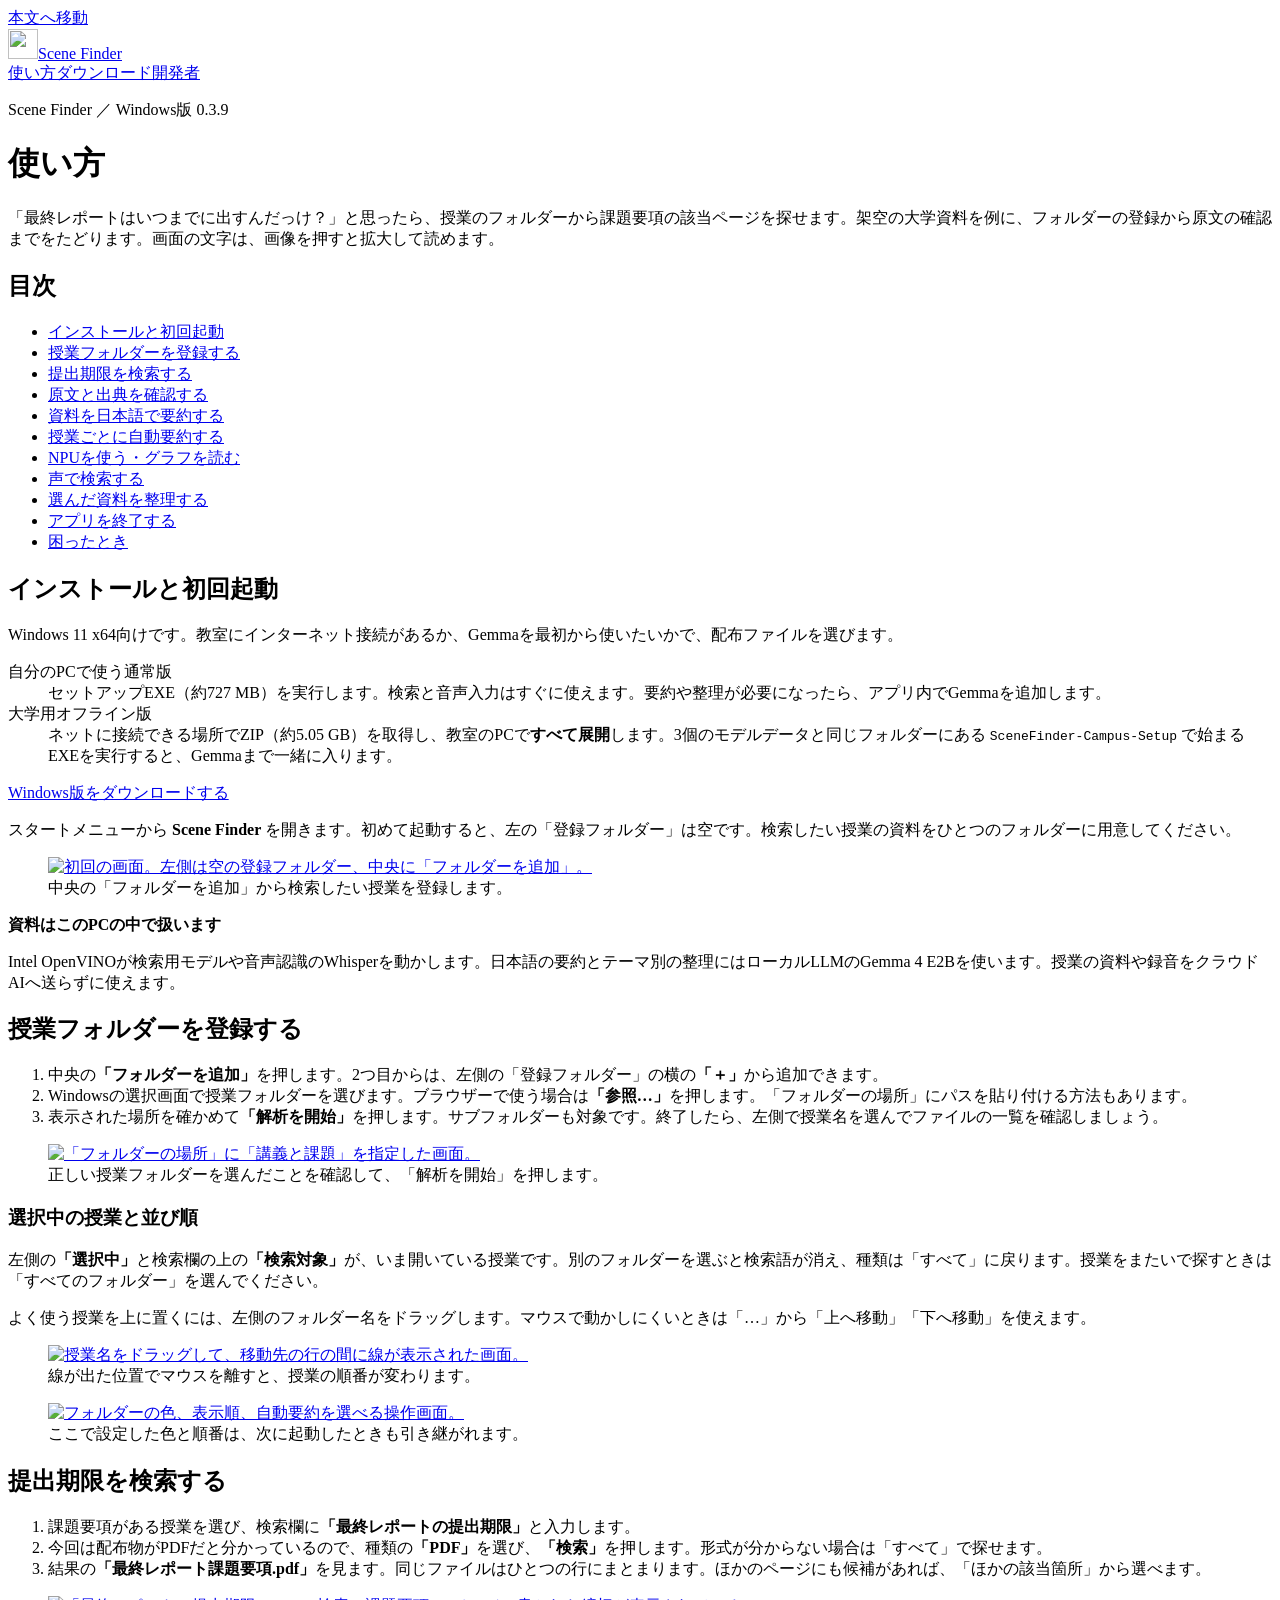
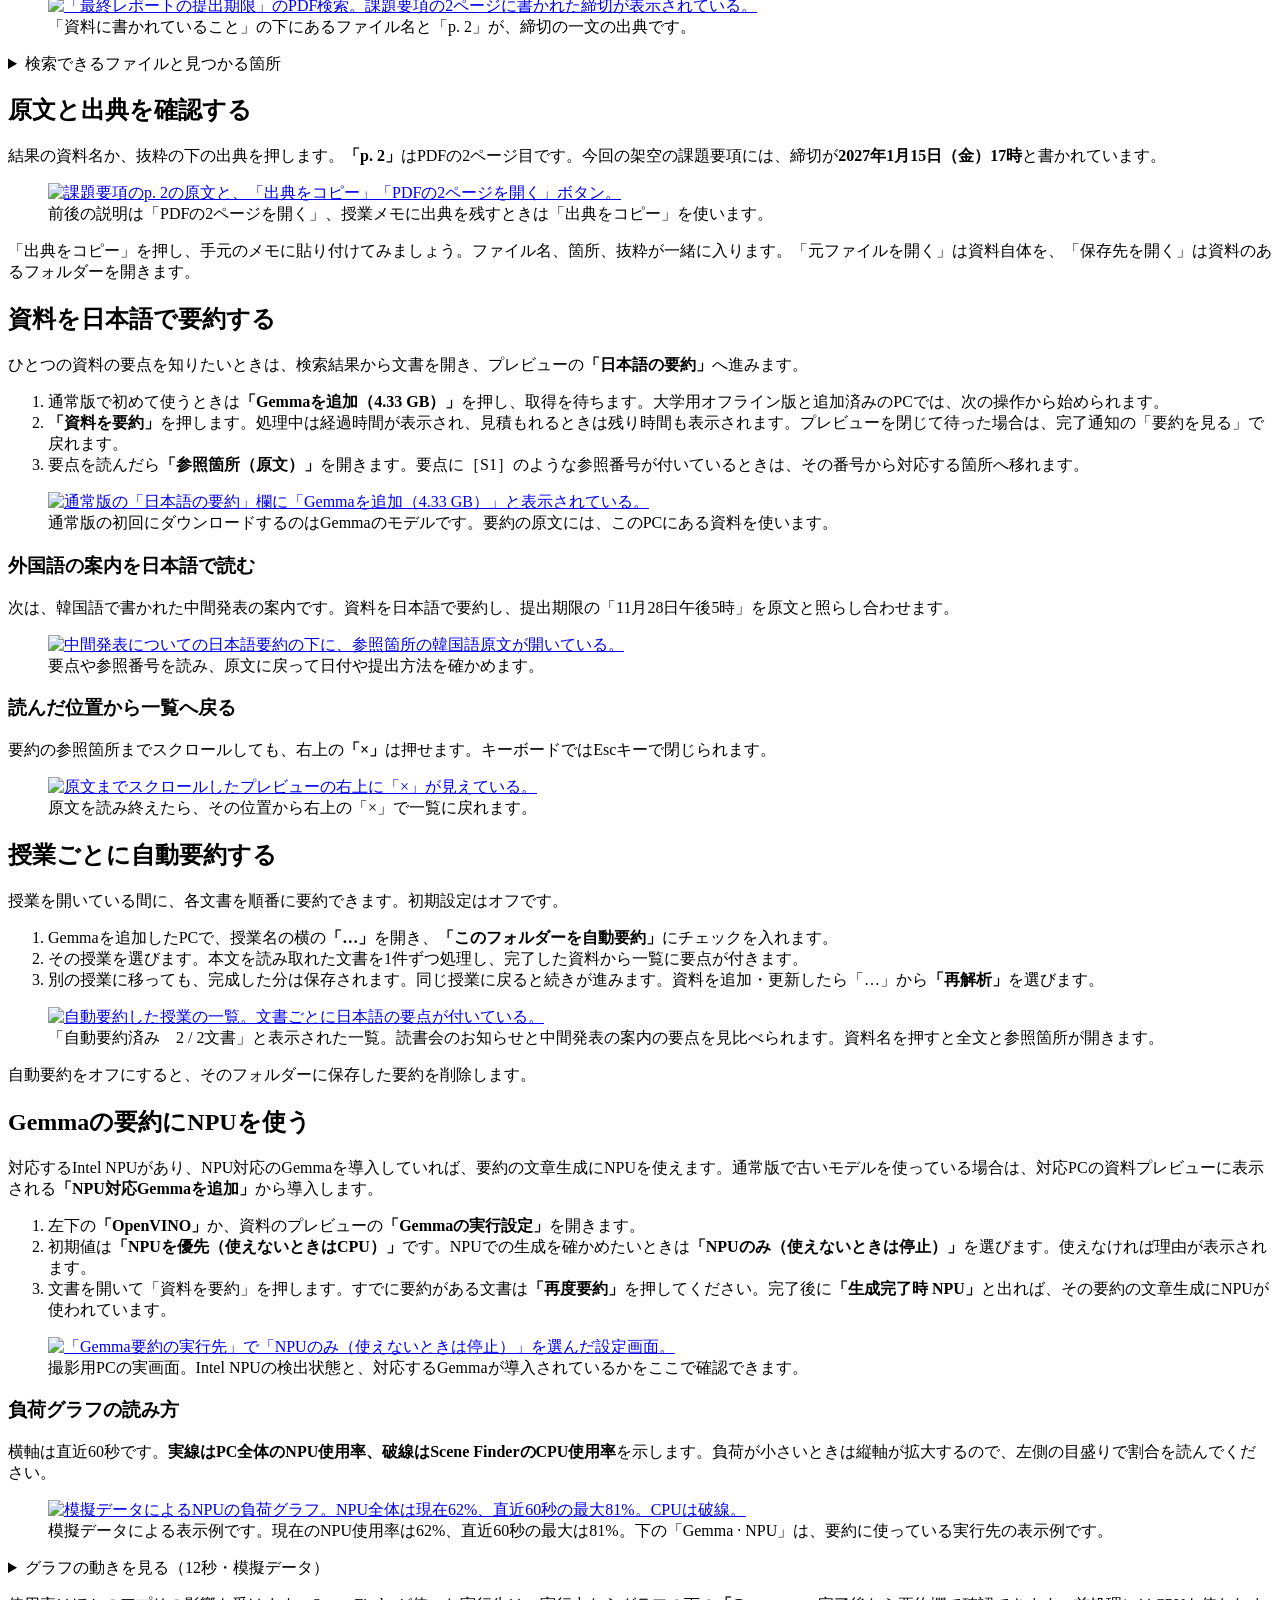
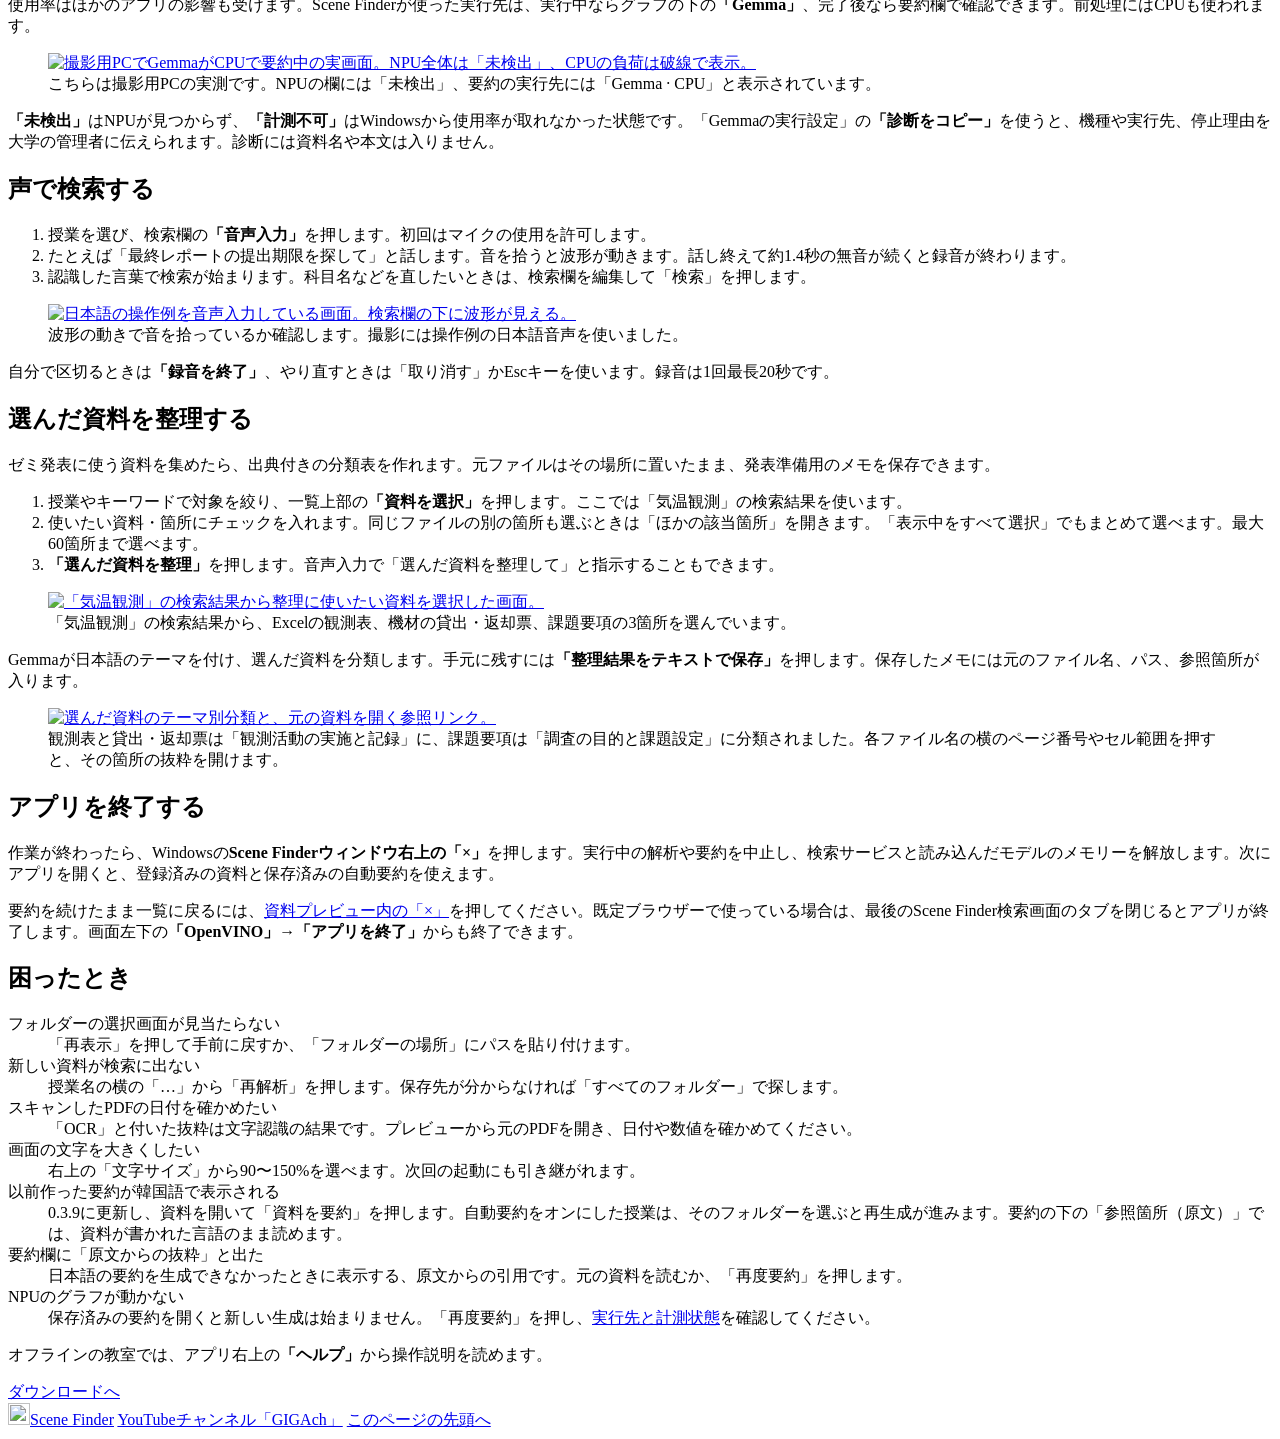
==== commit 2d92bc63: "Windows版の終了手順を追加し0.3.8の配布URLを維持" ====
--- a/public/guide/index.html
+++ b/public/guide/index.html
@@ -4,7 +4,7 @@
   <meta charset="utf-8">
   <meta name="viewport" content="width=device-width, initial-scale=1">
   <meta name="theme-color" content="#f8f7f1">
-  <meta name="description" content="Scene Finder 0.3.8の操作ガイド。授業の資料から課題要項を探し、原文を開くまでを実画面で説明します。日本語要約、NPUの負荷グラフ、音声入力、資料整理の使い方も紹介します。">
+  <meta name="description" content="Scene Finder 0.3.9の操作ガイド。授業の資料から課題要項を探し、原文を開くまでを実画面で説明します。日本語要約、NPUの負荷グラフ、音声入力、資料整理の使い方も紹介します。">
   <title>使い方｜Scene Finder</title>
   <link rel="icon" href="/assets/brand.svg" type="image/svg+xml">
   <link rel="stylesheet" href="/site.css">
@@ -20,7 +20,7 @@
   </header>
   <main id="main" class="frame guide-layout" tabindex="-1">
     <div class="guide-title">
-      <p class="guide-edition">Scene Finder ／ Windows版 0.3.8</p>
+      <p class="guide-edition">Scene Finder ／ Windows版 0.3.9</p>
       <h1>使い方</h1>
       <p>「最終レポートはいつまでに出すんだっけ？」と思ったら、授業のフォルダーから課題要項の該当ページを探せます。架空の大学資料を例に、フォルダーの登録から原文の確認までをたどります。画面の文字は、画像を押すと拡大して読めます。</p>
     </div>
@@ -36,6 +36,7 @@
         <li><a href="#npu">NPUを使う・グラフを読む</a></li>
         <li><a href="#voice">声で検索する</a></li>
         <li><a href="#organize">選んだ資料を整理する</a></li>
+        <li><a href="#exit">アプリを終了する</a></li>
         <li><a href="#help">困ったとき</a></li>
       </ul>
     </nav>
@@ -241,6 +242,11 @@
           <figcaption>観測表と貸出・返却票は「観測活動の実施と記録」に、課題要項は「調査の目的と課題設定」に分類されました。各ファイル名の横のページ番号やセル範囲を押すと、その箇所の抜粋を開けます。</figcaption>
         </figure>
       </section>
+      <section id="exit">
+        <h2>アプリを終了する</h2>
+        <p>作業が終わったら、Windowsの<strong>Scene Finderウィンドウ右上の「×」</strong>を押します。実行中の解析や要約を中止し、検索サービスと読み込んだモデルのメモリーを解放します。次にアプリを開くと、登録済みの資料と保存済みの自動要約を使えます。</p>
+        <p>要約を続けたまま一覧に戻るには、<a href="#close-preview">資料プレビュー内の「×」</a>を押してください。既定ブラウザーで使っている場合は、最後のScene Finder検索画面のタブを閉じるとアプリが終了します。画面左下の<strong>「OpenVINO」→「アプリを終了」</strong>からも終了できます。</p>
+      </section>
       <section id="help">
         <h2>困ったとき</h2>
         <dl class="formats">
@@ -248,7 +254,7 @@
           <div><dt>新しい資料が検索に出ない</dt><dd>授業名の横の「…」から「再解析」を押します。保存先が分からなければ「すべてのフォルダー」で探します。</dd></div>
           <div><dt>スキャンしたPDFの日付を確かめたい</dt><dd>「OCR」と付いた抜粋は文字認識の結果です。プレビューから元のPDFを開き、日付や数値を確かめてください。</dd></div>
           <div><dt>画面の文字を大きくしたい</dt><dd>右上の「文字サイズ」から90〜150%を選べます。次回の起動にも引き継がれます。</dd></div>
-          <div><dt>以前作った要約が韓国語で表示される</dt><dd>0.3.8に更新し、資料を開いて「資料を要約」を押します。自動要約をオンにした授業は、そのフォルダーを選ぶと再生成が進みます。要約の下の「参照箇所（原文）」では、資料が書かれた言語のまま読めます。</dd></div>
+          <div><dt>以前作った要約が韓国語で表示される</dt><dd>0.3.9に更新し、資料を開いて「資料を要約」を押します。自動要約をオンにした授業は、そのフォルダーを選ぶと再生成が進みます。要約の下の「参照箇所（原文）」では、資料が書かれた言語のまま読めます。</dd></div>
           <div><dt>要約欄に「原文からの抜粋」と出た</dt><dd>日本語の要約を生成できなかったときに表示する、原文からの引用です。元の資料を読むか、「再度要約」を押します。</dd></div>
           <div><dt>NPUのグラフが動かない</dt><dd>保存済みの要約を開くと新しい生成は始まりません。「再度要約」を押し、<a href="#npu">実行先と計測状態</a>を確認してください。</dd></div>
         </dl>
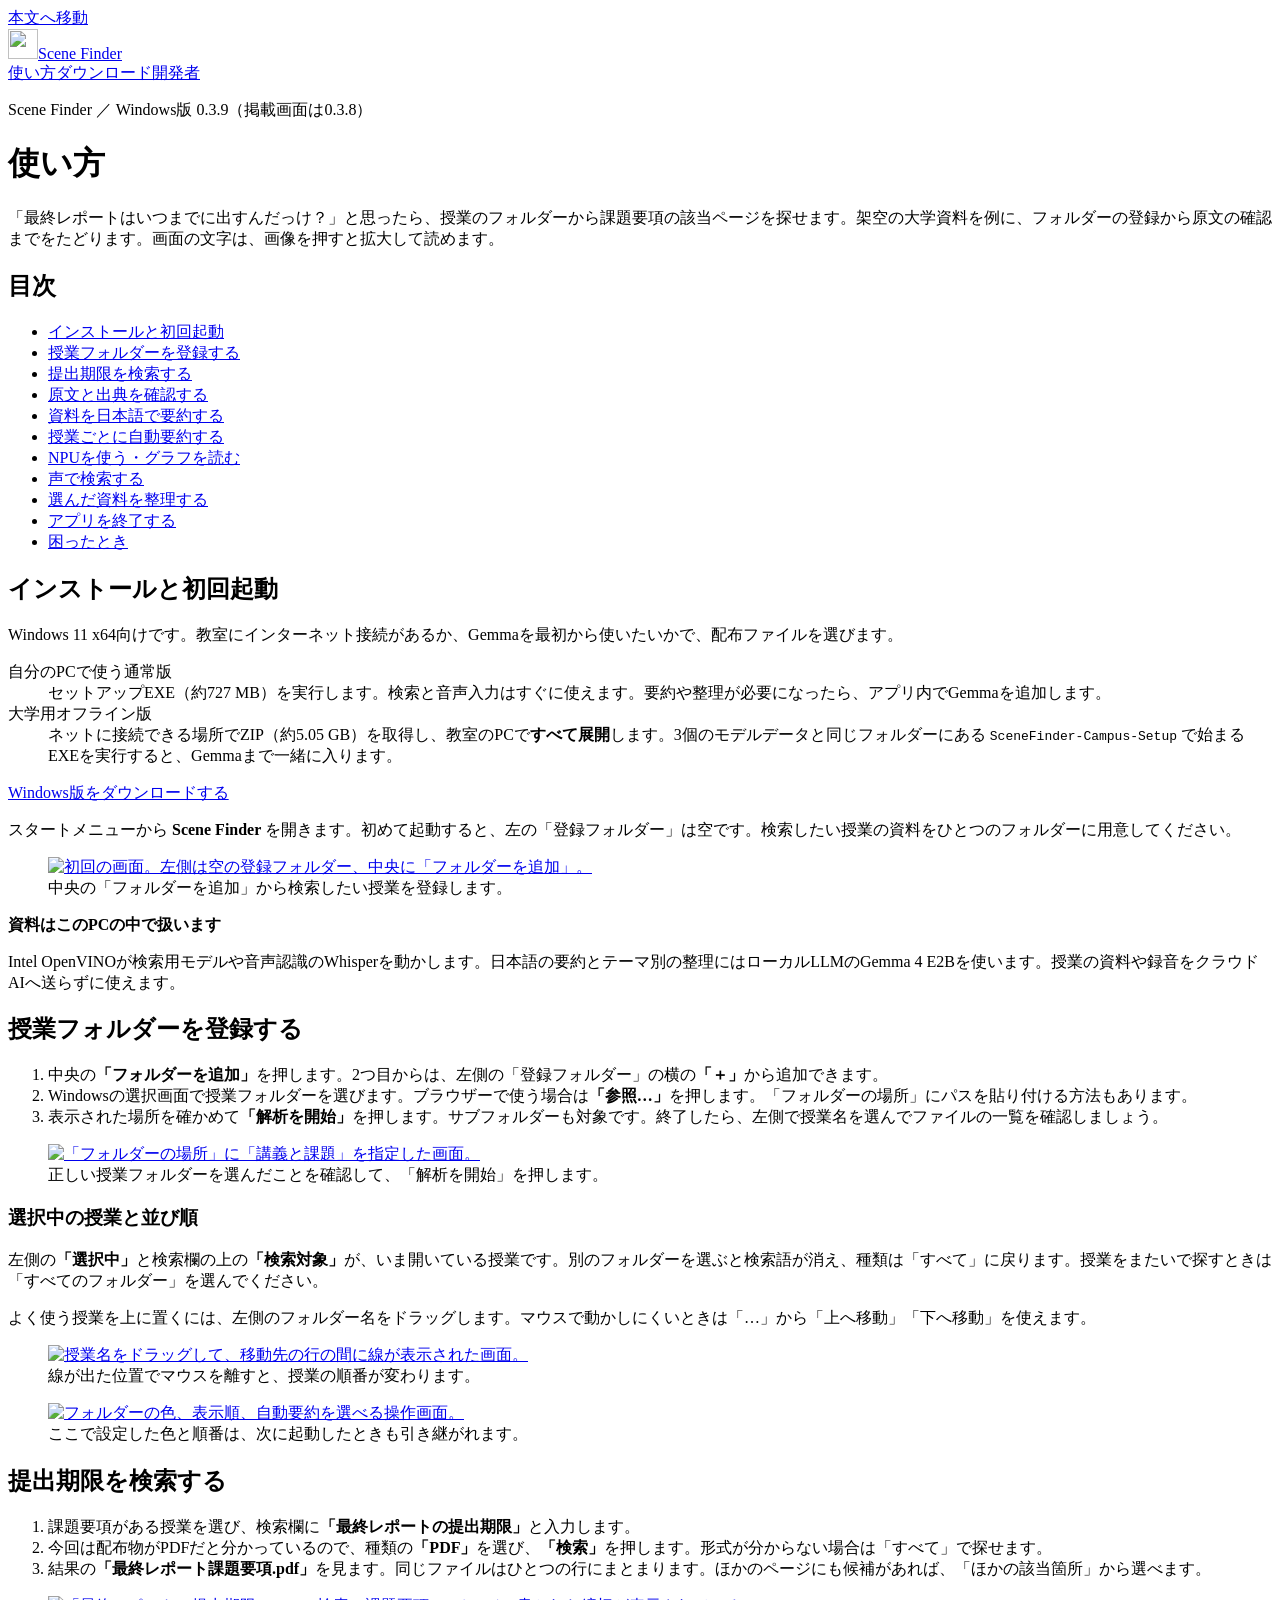
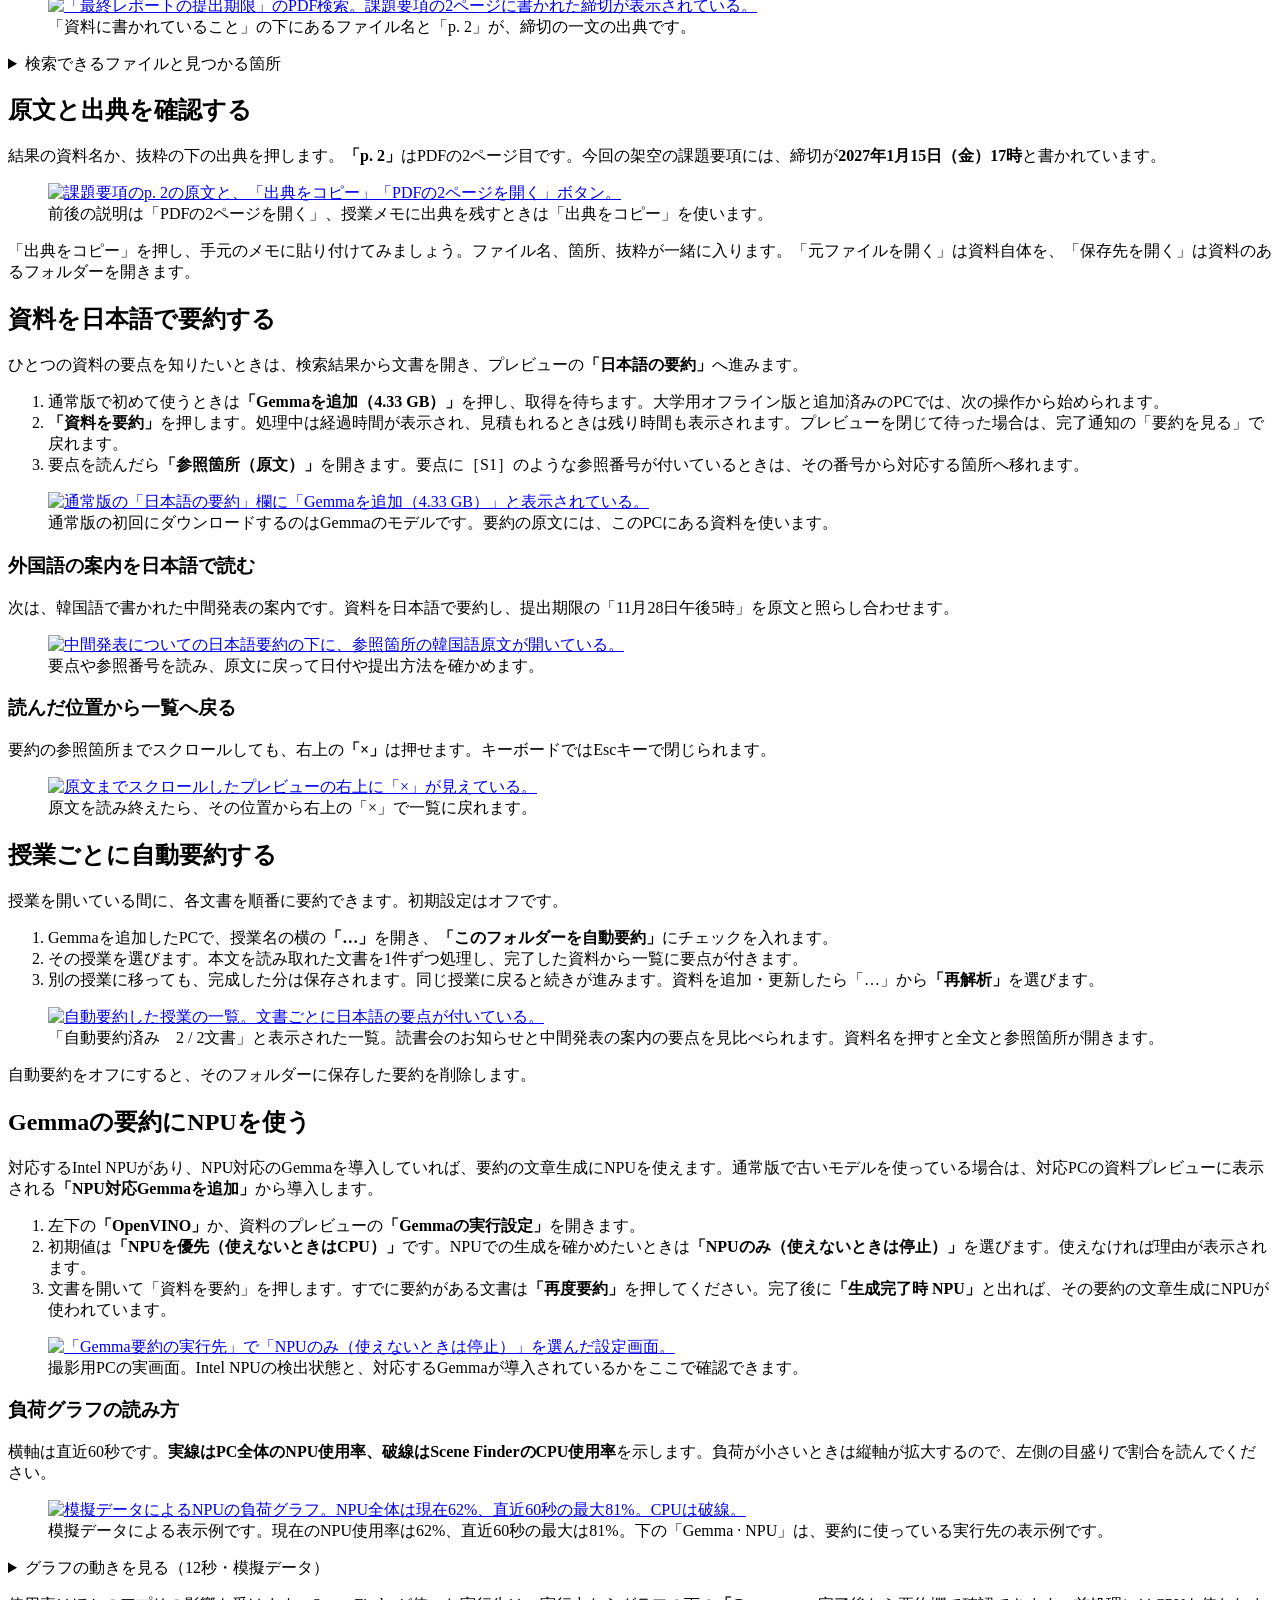
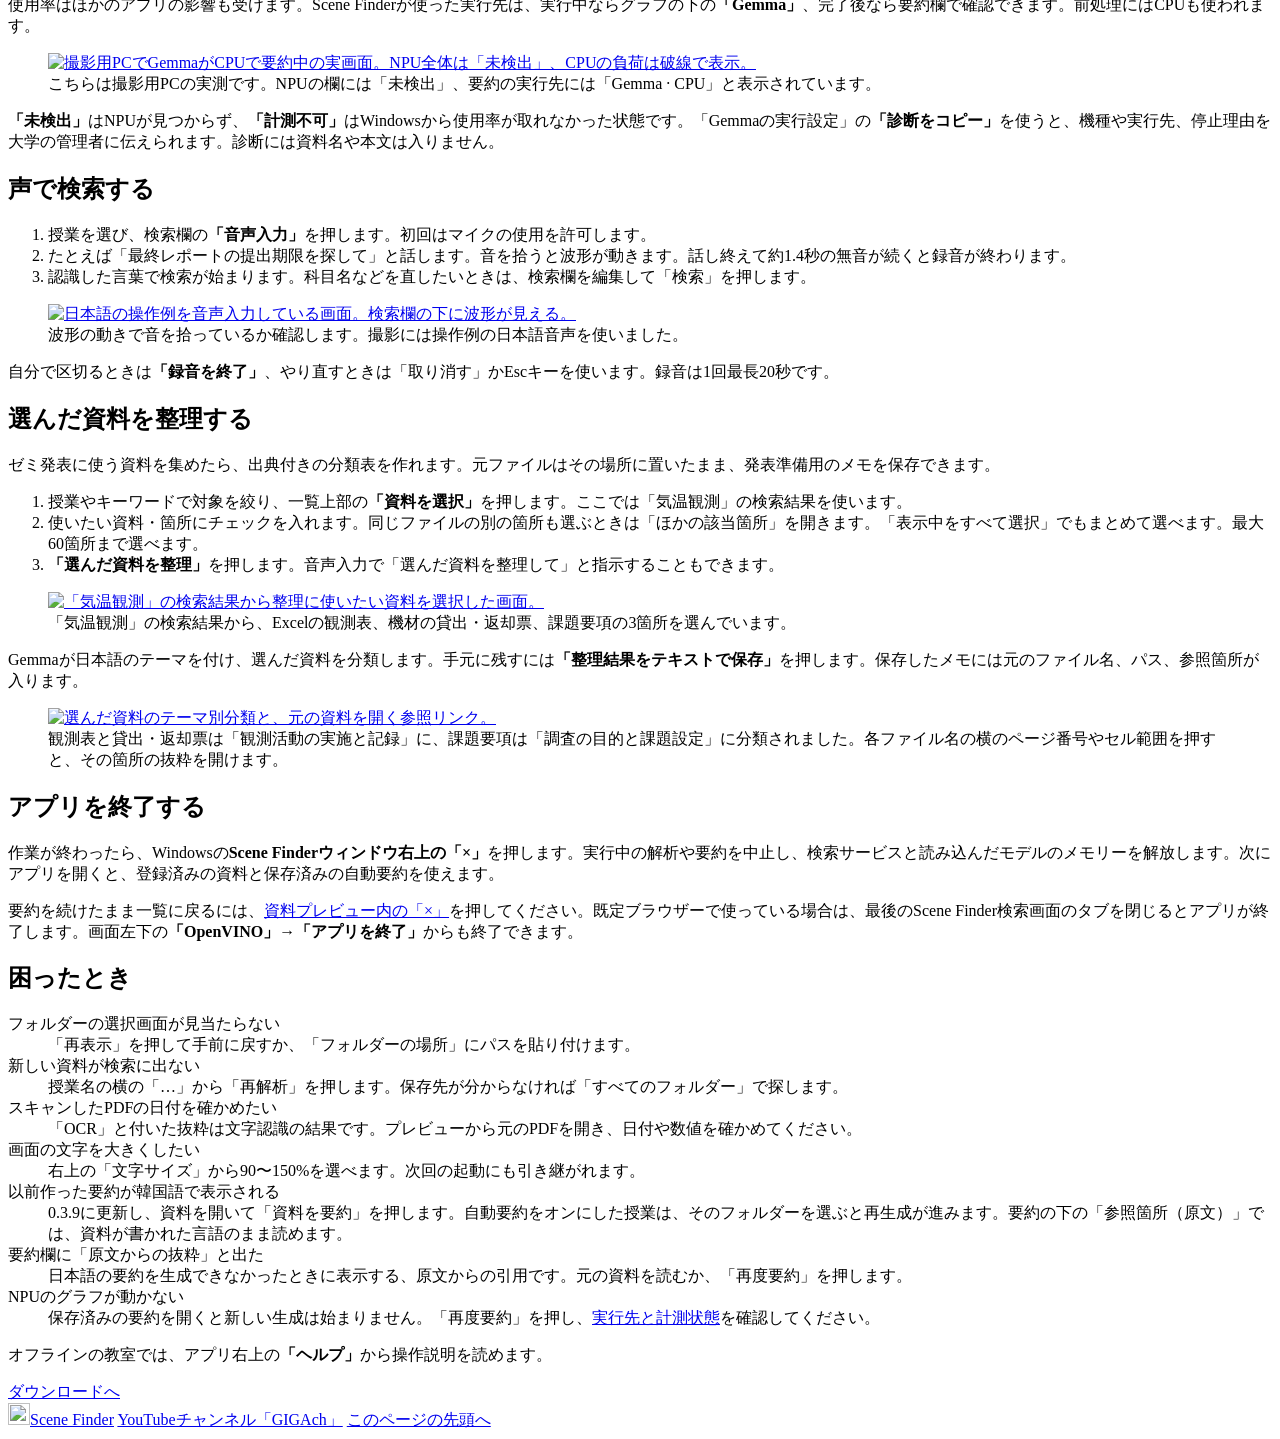
==== commit 2c5754b4: "Serve verified 0.3.9 campus archive and identify guide screenshots" ====
--- a/public/guide/index.html
+++ b/public/guide/index.html
@@ -20,7 +20,7 @@
   </header>
   <main id="main" class="frame guide-layout" tabindex="-1">
     <div class="guide-title">
-      <p class="guide-edition">Scene Finder ／ Windows版 0.3.9</p>
+      <p class="guide-edition">Scene Finder ／ Windows版 0.3.9（掲載画面は0.3.8）</p>
       <h1>使い方</h1>
       <p>「最終レポートはいつまでに出すんだっけ？」と思ったら、授業のフォルダーから課題要項の該当ページを探せます。架空の大学資料を例に、フォルダーの登録から原文の確認までをたどります。画面の文字は、画像を押すと拡大して読めます。</p>
     </div>
